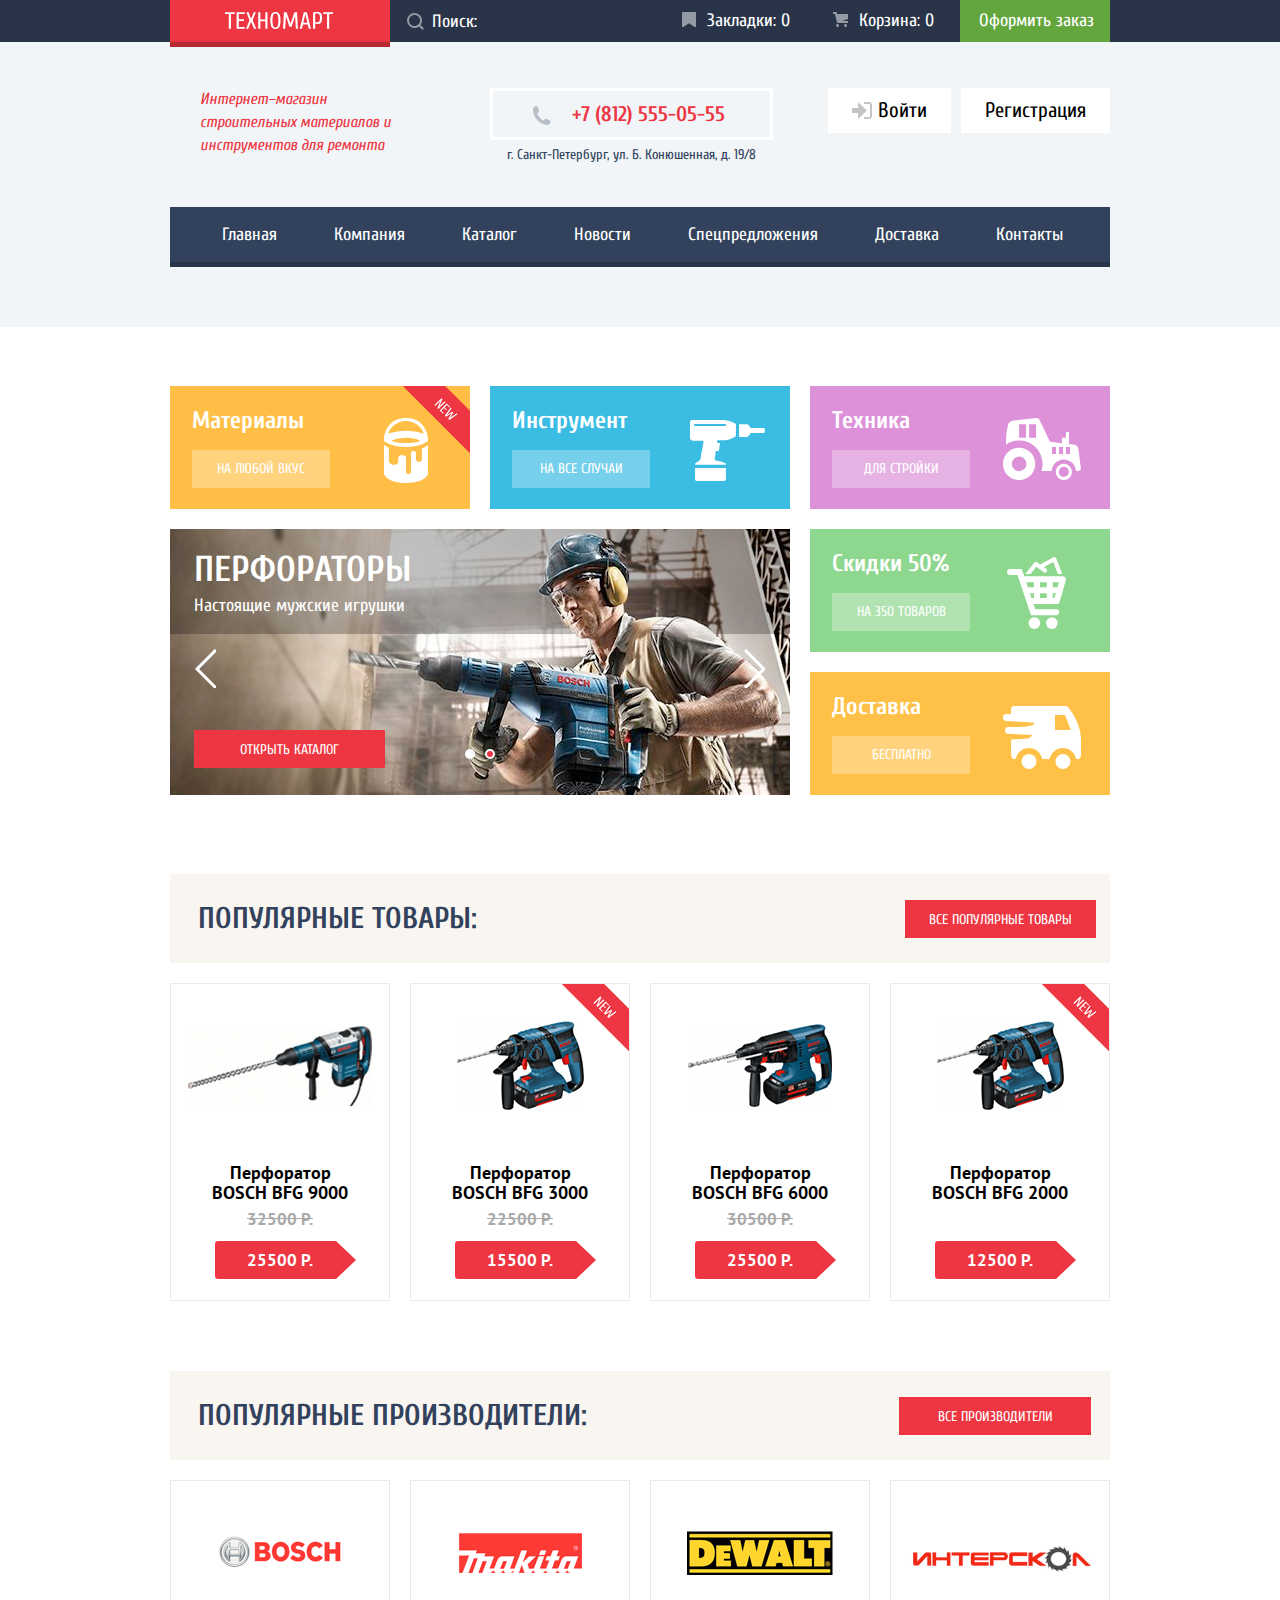
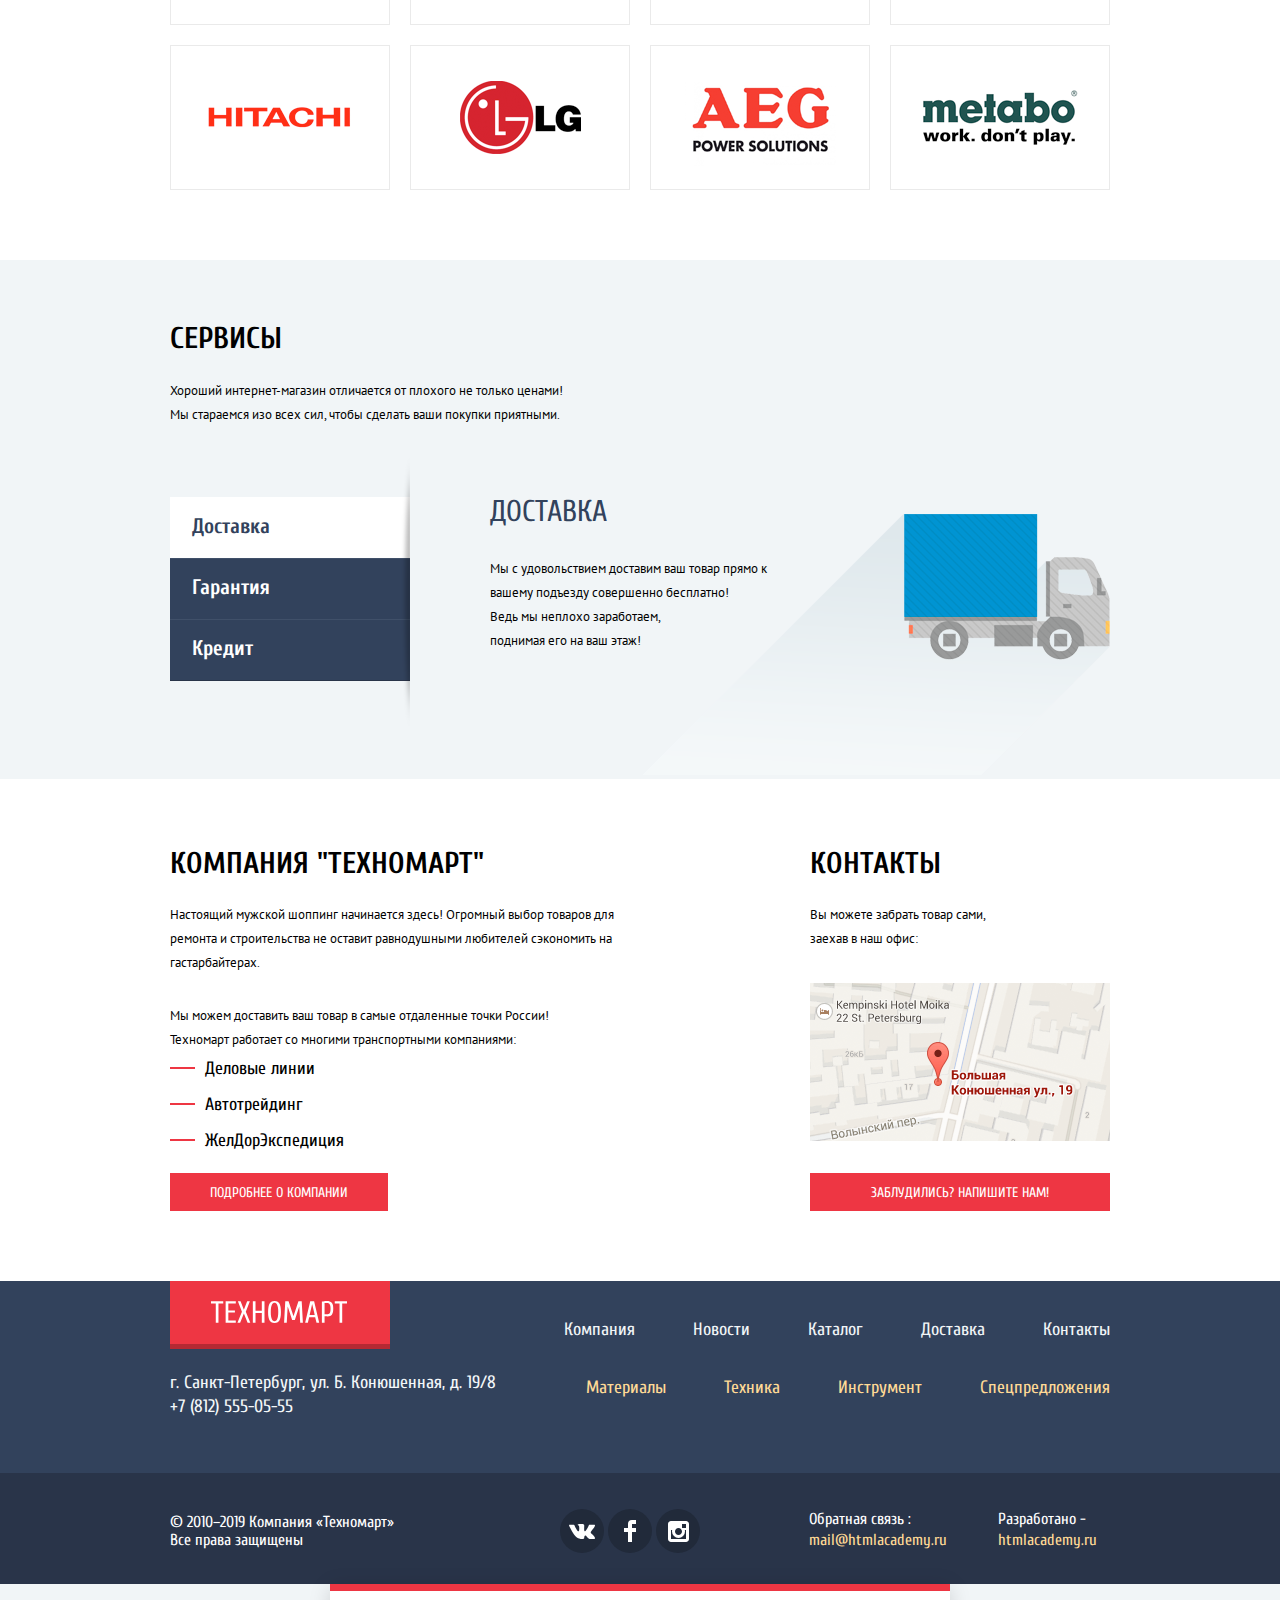
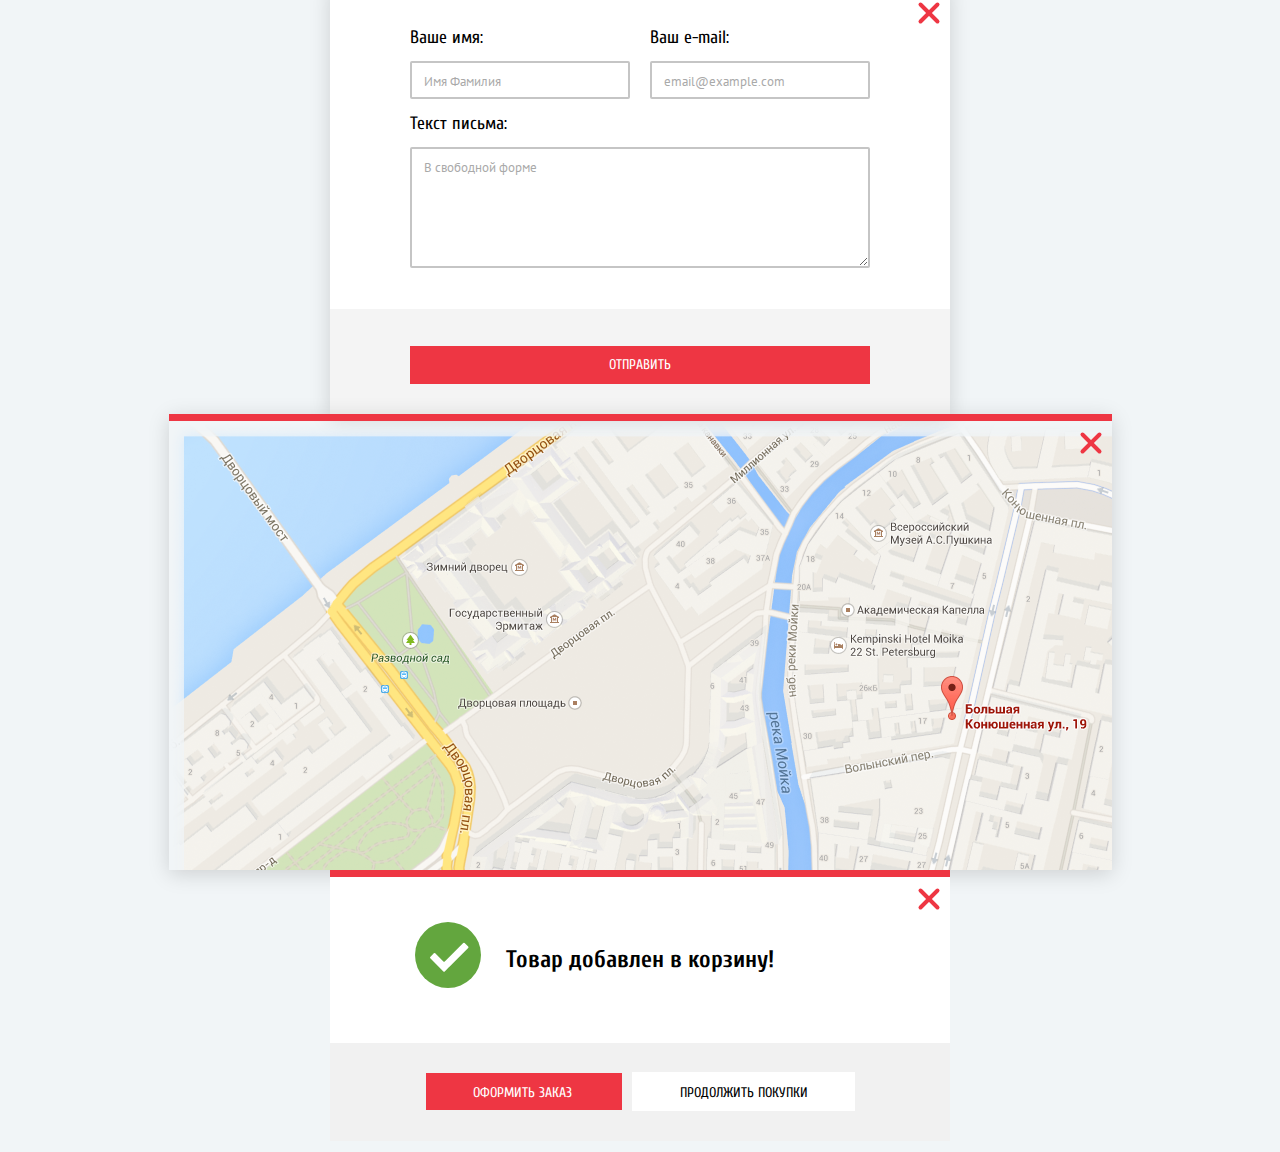
==== index.html @ 6c7c04c3 "Исправил ошибки после созвона" ====
<!DOCTYPE html>
<html class="page" lang="ru">
  <head>
    <meta charset="utf-8">
    <title>HTML Academy: Техномарт</title>
    <link href="https://fonts.googleapis.com/css2?family=Cuprum:ital,wght@0,400;0,700;1,400&family=PT+Sans&display=swap"
      rel="stylesheet">
    <link rel="stylesheet" href="css/normalize.css">
    <link rel="stylesheet" href="css/style.css">
  </head>
  <body class="page-body">

    <header class="page-header">
      <div class="page-header__wrap--background">
        <div class="page-header__wrap container">
          <a class="page-header__logo-link">
            <img class="page-header__logo-img" src="images/logo-technomart.svg" alt="Логотип Техномарт">
          </a>
          <form class="page-header__search-form" action="https://echo.htmlacademy.ru" method="post">
            <label class="visually-hidden" for="main-search">Поиск</label>
            <input class="page-header__search" type="search" name="text" id="main-search" placeholder="Поиск:">
            <svg class="page-header__search--svg" xmlns="http://www.w3.org/2000/svg" width="17" height="17" viewBox="0 0 17 17">
              <path d="M17 15.586l-3.542-3.542A7.465 7.465 0 0 0 15 7.5 7.5 7.5 0 1 0 7.5 15c1.71 0 3.282-.579
                 4.544-1.542L15.586 17 17 15.586zM2 7.5C2 4.467 4.467 2 7.5 2 10.532 2 13
                 4.467 13 7.5c0 3.032-2.468 5.5-5.5 5.5A5.506 5.506 0 0 1 2 7.5z"/>
            </svg>
          </form>
          <div class="page-header__wrap-carts">
            <a class="link page-header__bookmark-link" href="#">Закладки: 0</a>
            <a class="link page-header__cart-link" href="#">Корзина: 0</a>
            <a class="link page-header__order-link" href="#">Оформить заказ</a>
          </div>
        </div>
      </div>
      <div class="page-header__wrap-inner container">
        <h1 class="page-header__title">
          Интернет&ndash;магазин
          строительных материалов
          и инструментов для ремонта
        </h1>
        <div class="page-header__wrap-communication">
          <a class="page-header__tel-link" href="tel:+78125550555">
            <img class="page-header__tel-img" src="images/icon-phone.svg" alt="">
            +7 (812) 555-05-55
          </a>
          <p class="page-header__text">
            г. Санкт-Петербург, ул. Б. Конюшенная, д. 19/8
          </p>
        </div>
        <div class="page-header__wrap-login">
          <a class="page-header__login-link user-link" href="#">
            <svg class="page-header__login-picture" xmlns="http://www.w3.org/2000/svg" width="20" height="17" viewBox="0 0 20 17">
              <path d="M14.875 8.5L6 0v6H0v5h6v6z" />
              <path d="M16.986 15.01h-5.027V17h5.027c2.178 0 3.004-1.81 3.029-3.026V3.028C19.99 1.811 
                19.164 0 16.986 0h-5.027v1.99h5.027c.839 0 .992.681 1.01 1.057v10.904c-.017.376-.171 1.059-1.01 1.059z"/>
              </svg>
              Войти
          </a>
          <a class="page-header__registration-link user-link" href="#">Регистрация</a>
        </div>
      </div>
      <nav class="page-header__navigation container">
        <div class="page-header__wrap-navigation">
          <ul class="page-header__nav-list">
            <li class="page-header__nav-item">
              <a class="page-header__nav-link page-header__nav-link--left" href="#">Главная</a>
            </li>
            <li class="page-header__nav-item">
              <a class="page-header__nav-link" href="#">Компания</a>
            </li>
            <li class="page-header__nav-item">
              <a class="page-header__nav-link" href="catalog.html">Каталог</a>
            </li>
            <li class="page-header__nav-item">
              <a class="page-header__nav-link" href="#">Новости</a>
            </li>
            <li class="page-header__nav-item">
              <a class="page-header__nav-link" href="#">Спецпредложения</a>
            </li>
            <li class="page-header__nav-item">
              <a class="page-header__nav-link" href="#">Доставка</a>
            </li>
            <li class="page-header__nav-item">
              <a class="page-header__nav-link page-header__nav-link--right" href="#">Контакты</a>
            </li>
          </ul>
        </div>
      </nav>
    </header>

    <main class="page-main">
      <section class="intro container">
        <ul class="intro__list">
          <li class="intro__item intro__item--special-yellow">
            <h3 class="intro__item-title">Материалы</h3>
            <a class="intro__item-link" href="#">на любой вкус</a>
          </li>
          <li class="intro__item intro__item--special-blue">
            <h3 class="intro__item-title">Инструмент</h3>
            <a class="intro__item-link" href="#">на все случаи</a>
          </li>
          <li class="intro__item intro__item--special-lilac">
            <h3 class="intro__item-title">Техника</h3>
            <a class="intro__item-link" href="#">для стройки</a>
          </li>
        </ul>
        <div class="intro-slider__wrap">
          <div class="intro__slider">
            <ul class="intro-slider__list">
              <li class="intro-slider__item intro-slider__item--active">
                <h2 class="intro-slider__title">Перфораторы</h2>
                <p class="intro-slider__text">
                  Настоящие мужские игрушки
                </p>
                <img class="intro-slider__img" src="images/hummer-drill.jpg" width="620" height="266" alt="Перфоратор">
                <button class="intro-slider__button intro-slider__button--back" type="button" aria-label="Назад"></button>
                <button class="intro-slider__button intro-slider__button--forward" type="button" aria-label="Вперед"></button>
                <a class="button intro-slider__link" href="catalog.html">ОТКРЫТЬ КАТАЛОГ</a>
                <span class="intro-slider__button-point intro-slider__button-point--one"></span>
                <span class="intro-slider__button-point intro-slider__button-point--two intro-slider__button-point--active"></span>
              </li>
              <li class="intro-slider__item">
                <h2 class="intro-slider__title">Дрели</h2>
                <p class="intro-slider__text">
                  Соседям на радость!
                </p>
                <img class="intro-slider__img" src="images/drill.jpg" width="620" height="266" alt="Дрель">
                <button class="intro-slider__button intro-slider__button--back" type="button" aria-label="Назад"></button>
                <button class="intro-slider__button intro-slider__button--forward" type="button" aria-label="Вперед"></button>
                <a class="button intro-slider__link" href="catalog.html">ОТКРЫТЬ КАТАЛОГ</a>
                <span class="intro-slider__button-point intro-slider__button-point--one intro-slider__button-point--active"></span>
                <span class="intro-slider__button-point intro-slider__button-point--two"></span>
              </li>
            </ul>
          </div>
          <ul class="intro__list">
            <li class="intro__item intro__item--special-greenlight">
              <h3 class="intro__item-title">Скидки 50%</h3>
              <a class="intro__item-link" href="#">на 350 товаров</a>
            </li>
            <li class="intro__item intro__item--special-yellowblack">
              <h3 class="intro__item-title">Доставка</h3>
              <a class="intro__item-link" href="#">бесплатно</a>
            </li>
          </ul>
        </div>
      </section>

      <section class="product">
        <div class="product-title__wrap container">
          <h2 class="product__title">Популярные товары:</h2>
          <a class="button product-title__link" href="catalog.html">все популярные товары</a>
        </div>
        <div class="container">
          <ul class="product__list">
            <li class="product__item card__item">
              <div class="card-item__wrap-buy">
                <a class="product-link__buy link__active" href="#">Купить</a>
                <a class="product-link__bookmarks link__active" href="#">В закладки</a>
              </div>
              <div class="card-wrap__item-img">
                <img class="product__item-img" src="images/bosch-bfg-9000.png" alt="Перфоратор BOSCH BFG 9000">
              </div>
              <div class="card-item__wrap-info">
                <h3 class="card__item-title">
                  Перфоратор BOSCH BFG 9000
                </h3>
                <p class="card__item-subtitle price__subtitle">32500 Р.</p>
                <p class="card__item-text price__text">25500 Р.</p>
              </div>
            </li>
            <li class="product__item card__item card__item--new">
              <div class="card-item__wrap-buy">
                <a class="product-link__buy link__active" href="#">Купить</a>
                <a class="product-link__bookmarks link__active" href="#">В закладки</a>
              </div>
              <div class="card-wrap__item-img">
                <img class="product__item-img" src="images/bosch-bfg-3000.png" alt="Перфоратор BOSCH BFG 3000">
              </div>
              <div class="card-item__wrap-info">
                <h3 class="card__item-title">
                  Перфоратор BOSCH BFG 3000
                </h3>
                <p class="card__item-subtitle price__subtitle">22500 Р.</p>
                <p class="card__item-text price__text">15500 Р.</p>
              </div>
            </li>
            <li class="product__item card__item">
              <div class="card-item__wrap-buy">
                <a class="product-link__buy link__active" href="#">Купить</a>
                <a class="product-link__bookmarks link__active" href="#">В закладки</a>
              </div>
              <div class="card-wrap__item-img">
                <img class="product__item-img" src="images/bosch-bfg-6000.png" alt="Перфоратор BOSCH BFG 6000">
              </div>
              <div class="card-item__wrap-info">
                <h3 class="card__item-title">
                  Перфоратор BOSCH BFG 6000
                </h3>
                <p class="card__item-subtitle price__subtitle">30500 Р.</p>
                <p class="card__item-text price__text">25500 Р.</p>
              </div>
            </li>
            <li class="product__item card__item card__item--new">
              <div class="card-item__wrap-buy">
                <a class="product-link__buy link__active" href="#">Купить</a>
                <a class="product-link__bookmarks link__active" href="#">В закладки</a>
              </div>
              <div class="card-wrap__item-img">
                <img class="product__item-img" src="images/bosch-bfg-2000.png" alt="Перфоратор BOSCH BFG 2000">
              </div>
              <div class="card-item__wrap-info">
                <h3 class="card__item-title price__title--padding">
                  Перфоратор BOSCH BFG 2000
                </h3>
                <p class="card__item-text price__text">12500 Р.</p>
              </div>
            </li>
          </ul>
        </div>
      </section>

      <section class="manufacturer">
        <div class="manufacturer-title__wrap container">
          <h2 class="manufacturer__title">Популярные производители:</h2>
          <a class="button manufacturer-title__link" href="">все производители</a>
        </div>
        <ul class="manufacturer__list container">
          <li class="manufacturer__item">
            <a class="manufacturer__link" href="#">
              <img class="manufacturer__img" src="images/bosch.png" alt="Производитель Bosch">
            </a>
          </li>
          <li class="manufacturer__item">
            <a class="manufacturer__link" href="#">
              <img class="manufacturer__img" src="images/makita.png" alt="Производитель Makita">
            </a>
          </li>
          <li class="manufacturer__item">
            <a class="manufacturer__link" href="#">
              <img class="manufacturer__img" src="images/dewalt.png" alt="Производитель Dewalt">
            </a>
          </li>
          <li class="manufacturer__item">
            <a class="manufacturer__link" href="#">
              <img class="manufacturer__img" src="images/interscol.png" alt="Производитель Interscol">
            </a>
          </li>
          <li class="manufacturer__item">
            <a class="manufacturer__link" href="#">
              <img class="manufacturer__img" src="images/hitachi.png" alt="Производитель Hitachi">
            </a>
          </li>
          <li class="manufacturer__item">
            <a class="manufacturer__link" href="#">
              <img class="manufacturer__img" src="images/lg.png" alt="Производитель Lg">
            </a>
          </li>
          <li class="manufacturer__item">
            <a class="manufacturer__link" href="#">
              <img class="manufacturer__img" src="images/aeg.png" alt="Производитель Aeg">
            </a>
          </li>
          <li class="manufacturer__item">
            <a class="manufacturer__link" href="#">
              <img class="manufacturer__img" src="images/metabo.png" alt="Производитель Metabo">
            </a>
          </li>
        </ul>
      </section>

      <section class="service">
        <div class="service__container container">
          <div class="service__wrap-title">
            <h2 class="service__title">Сервисы</h2>
            <p class="service__subtitle">
              Хороший интернет-магазин отличается от плохого не только ценами!
              Мы стараемся изо всех сил, чтобы сделать ваши покупки приятными.
            </p>
          </div>
          <div class="service__wrap">
            <ul class="service__list">
              <li class="service__item">
                <h3 class="service__title-item">
                  <button class="service__title-button service__title-button--active" type="button">Доставка</button>
                </h3>
              </li>
              <li class="service__item">
                <h3 class="service__title-item">
                  <button class="service__title-button" type="button">Гарантия</button>
                </h3>
              </li>
              <li class="service__item">
                <h3 class="service__title-item">
                  <button class="service__title-button" type="button">Кредит</button>
                </h3>
              </li>
            </ul>
            <div class="service__wrap-description">
              <ul class="service-item__list">
                <li class="service-item__item service-item__item--delivery service-item__item--active">
                  <span class="service-item__title">Доставка</span>
                  <p class="service-item__text">
                    Мы с удовольствием доставим ваш товар прямо
                    к вашему подъезду совершенно бесплатно!
                  </p>
                  <p class=" service-item__text service-item__text-delivery">
                    Ведь мы неплохо заработаем,
                    поднимая его на ваш этаж!
                  </p>
                </li>
                <li class="service-item__item service-item__item--guarantee">
                  <span class="service-item__title">гарантия</span>
                  <p class="service-item__text">
                    Если купленный у нас товар поломается или заискрит,
                    а также в случае пожара, спровоцированного его
                    возгоранием, вы всегда можете быть уверены в нашей гарантии.
                    Мы обменяем сгоревший товар на новый. Дом уж
                    восстановите как-нибудь сами.
                  </p>
                </li>
                <li class="service-item__item service-item__item--credit">
                  <span class="service-item__title">Кредит</span>
                  <p class="service-item__text">
                    Залезть в долговую яму стало проще!
                  </p>
                  <p class=" service-item__text service-item__text-credit">
                    Кредитные консультанты придут вам на помощь.
                  </p>
                  <a class="service-item__button button" href="#">Отправить заявку</a>
                </li>
              </ul>
            </div>
          </div>
        </div>
      </section>

      <div class="feature__wrap container">
        <section class="feature">
          <h2 class="feature__title">КОМПАНИЯ "ТЕХНОМАРТ"</h2>
          <p class="feature__text">
            Настоящий мужской шоппинг начинается здесь! Огромный выбор товаров для<br>
            ремонта и строительства не оставит равнодушными любителей сэкономить на<br>
            гастарбайтерах.
          </p>
          <p class="feature__text">
            Мы можем доставить ваш товар в самые отдаленные точки России!<br>
            Техномарт работает со многими транспортными компаниями:
          </p>
          <ul class="feature__list">
            <li class="feature__item">Деловые линии</li>
            <li class="feature__item">Автотрейдинг</li>
            <li class="feature__item">ЖелДорЭкспедиция</li>
          </ul>
          <a class="feature__button button" href="#">ПОДРОБНЕЕ О КОМПАНИИ</a>
        </section>

        <section class="contact">
          <h2 class="contact__title">КОНТАКТЫ</h2>
          <p class="contact__text">
            Вы можете забрать товар сами,<br>
            заехав в наш офис:
          </p>
          <div class="contact__wrap">
            <a class="contact__link" href="https://yandex.ru/maps/2/saint-petersburg/house/bolshaya_konyushennaya_ulitsa_19_8
              /Z0kYdQVjSEQPQFtjfXVyeXpgYQ==/?ll=30.323117%2C59.938635&z=17.09">
              <img class="contact__img" src="images/map.png" alt="Карта Большая Конюшенная улица, дом 19">
            </a>  
            <a class="contact__button button" href="#">ЗАБЛУДИЛИСЬ? НАПИШИТЕ НАМ!</a>
          </div>
        </section>
      </div>
    </main>

    <footer class="page-footer">
      <div class="footer-nav">
        <div class="footer-nav__wrap container">
          <div class="footer-nav__wrap-logo">
            <a class="footer-nav__logo-link" href="index.html">
              <img class="footer-nav__logo-img" src="images/logo-technomart.svg" alt="Логотип Техномарт">
            </a>
            <p class="footer-nav__text">
              г. Санкт-Петербург, ул. Б. Конюшенная, д. 19/8
            </p>
            <a class="footer-nav__tel-link" href="tel:+78125550555">+7 (812) 555-05-55</a>
          </div>
          <div class="footer-nav__wrap-list">
            <ul class="footer-nav__list">
              <li class="footer-nav__item">
                <a class="footer-nav__link" href="#">Компания</a>
              </li>
              <li class="footer-nav__item">
                <a class="footer-nav__link" href="#">Новости</a>
              </li>
              <li class="footer-nav__item">
                <a class="footer-nav__link" href="catalog.html">Каталог</a>
              </li>
              <li class="footer-nav__item">
                <a class="footer-nav__link" href="#">Доставка</a>
              </li>
              <li class="footer-nav__item">
                <a class="footer-nav__link" href="#">Контакты</a>
              </li>
            </ul>
            <ul class="footer-nav__list--yellow">  
              <li class="footer-nav__item">
                <a class="footer-nav__link footer-nav__link--yellow" href="#">Материалы</a>
              </li>
              <li class="footer-nav__item">
                <a class="footer-nav__link footer-nav__link--yellow" href="#">Техника</a>
              </li>
              <li class="footer-nav__item">
                <a class="footer-nav__link footer-nav__link--yellow" href="#">Инструмент</a>
              </li>
              <li class="footer-nav__item">
                <a class="footer-nav__link footer-nav__link--yellow" href="#">Спецпредложения</a>
              </li>
            </ul>
          </div>
        </div>
      </div>
      <div class="footer-basement">
        <div class="footer-basement__wrap container">
          <div class="footer-info">
            <p class="footer-info__text">
              © 2010–2019 Компания «Техномарт»
              Все права защищены
            </p>
          </div>
          <div class="footer-social">
            <ul class="footer-social__list">
              <li class="footer-social__item">
                <a class="footer-social__button" href="#">
                  <span class="visually-hidden">Вконтакте</span>
                  <img class="footer-social__img" src="images/icon-vk.svg" alt="Вконтакте">
                </a>
              </li>
              <li class="footer-social__item">
                <a class="footer-social__button" href="#">
                  <span class="visually-hidden">Фейсбук</span>
                  <img class="footer-social__img" src="images/icon-fb.svg" alt="Фейсбук">
                </a>
              </li class="footer-social__item">
              <li>
                <a class="footer-social__button" href="#">
                  <span class="visually-hidden">Инстаграмм</span>
                  <img class="footer-social__img" src="images/icon-insta.svg" alt="Инстаграмм">
                </a>
              </li>
            </ul>
          </div>
          <div class="footer-copyright">
            <div class="footer-copyright__box">
              <p class="footer-copyright__text">
                Обратная связь :
              </p>
              <a class="footer-copyright__link" href="#">mail@htmlacademy.ru</a>
            </div>
            <div class="footer-copyright__box">
              <p class="footer-copyright__text">
                Разработано -
              </p>
              <a class="footer-copyright__link" href="#">htmlacademy.ru</a>
            </div>
          </div>
        </div>
      </div>
    </footer>
    <!-- popup-write -->
    <div class=" modal popup-write">
      <form class="popup-write__form" action="http://echo.htmlacademy.ru" method="post">
        <div class="popup-write__form-wrap">
          <div class="popup-write__wrap">
            <p class="popup-write__text">
              <label class="popup-write__label" for="popup-name">Ваше имя:</label>
              <input class="popup-write__input" type="text" name="name" id="popup-name" placeholder="Имя Фамилия">
            </p>
            <p class="popup-write__text">
              <label class="popup-write__label" for="popup-email">Ваш e-mail:</label>
              <input class="popup-write__input" type="email" name="email" id="popup-email" placeholder="email@example.com">
            </p>
          </div> 
          <p class="popup-write__text">
            <label class="popup-write__label popup-write__label--textarea" for="popup-text">Текст письма:</label>
            <textarea class="popup-write__textarea" name="text" id="popup-text" cols="40" rows="5"
              placeholder="В свободной форме"></textarea>
          </p>
        </div>
        <div class="popup-write__button-wrap">
          <button class="popup-write__button" type="submit">Отправить</button>
        </div>
      </form>
      <button class="popup-button__close write-close" type="button" aria-label="Закрыть"></button>
    </div>
    <!-- popup-map -->
    <div class="modal popup-map">
      <h2 class="visually-hidden">Как до нас добраться</h2>
      <div class="popup-map__wrap">
        <iframe
          src="https://yandex.ru/map-widget/v1/?um=constructor%3A8a6678a3ac5f0a675617ebabe67bace8827291a777e4215e1c46debcd963df5c&amp;source=constructor"
          width="943" height="449" frameborder="0">
        </iframe>
      </div>
      <button class="popup-button__close map-close" type="button" aria-label="Закрыть"></button>
    </div>
    <!-- popup-order -->
    <div class=" modal popup-order">
      <div class="popup-order__wrap-text">
        <p class="popup-order__text">
          Товар добавлен в корзину!
        </p>
      </div>
      <div class="popup-order__wrap-link">
        <div class="order-wrap__link">
          <a href="#" class="popup-order__link">
            ОФОРМИТЬ ЗАКАЗ
          </a>
          <a href="#" class="popup-order__link popup-order__link--wigth">
            ПРОДОЛЖИТЬ ПОКУПКИ
          </a>
        </div>
      </div>
      <button class="popup-button__close order-close" type="button" aria-label="Закрыть"></button>
    </div>
  </body>
</html>
---- css/style.css ----
/* Variables */

:root {
  --social-bg: #212A3A;
  --black-grey: #32425C;
  --dark-blue: #293449;
  --dark-blueblack: #1D2739;
  --basic-red: #EE3643;
  --basic-green: #63A63E;
  --basic-grey: #3D546F;
  --basic-greyborder: #E5E5E5;
  --basic-greylight: #C5C5C5;
  --basic-background: #F1F5F7;
  --wight: #ffffff;
  --special-yellow: #FFBF47;
  --special-yellowblack: #FFC047;
  --special-blue: #3BBCE3;
  --special-lilac: #DC91D8;
  --special-greenlight: #8ED78F;
  --special-yellowlight: #FFD180;
  --success: #5FBB2D;
  --error: #BA2732;
  --greylight: #EAEAEA;
  --black: #000000;
  --decor-grey: #A9A9A9;
  --title-grey: #F9F5F0;
  --grey: #F3F7F9;
  --yellow: #FFDA96;
  --background: #F2F6F8;
  --filter: #F7F3EC;
  --basic-green-black: #518534;
  --wight-5: rgba(255, 255, 255, 0.5);
  --wight-3: rgba(255, 255, 255, 0.3);
  --grey-popup: #F4F4F4;
  --popup-order-grey: #F1F1F1;
  --black-bg-link: #161D29;
  --black-3: rgba(0, 0, 0, 0.3);
}

    /* Global */

*, *::before, *::after {
  box-sizing: border-box;
}    

body {
  min-width: 940px;
  font-family: "Cuprum", Arial, sans-serif;
  padding: 0;
  font-size: 18px;
  line-height: 24px;
  font-weight: normal;
  color: var(--black);
  background-color: var(--basic-background);
  box-sizing: border-box;
}

a {
  text-decoration: none;
}

img {
  max-width: 100%;
  height: auto;
}

ul {
  padding: 0;
  margin: 0;
}

h1, h2, h3, h4, h5, h6 {
  margin: 0;
  padding: 0;
}

p {
  margin: 0;
}

.container {
  width: 940px;
  margin: 0 auto;
  padding: 0;
}

.visually-hidden {
  position: absolute;
  width: 1px;
  height: 1px;
  margin: -1px;
  border: 0;
  padding: 0;
  white-space: nowrap;
  -webkit-clip-path: inset(100%);
  clip-path: inset(100%);
  clip: rect(0 0 0 0);
  overflow: hidden;
}

.button {
  color: var(--wight);
  background-color: var(--basic-red);
}

.button:active {
  background-color: var(--error);
}

.page-main {
  background-color: var(--wight);
}

.page {
  height: 100%;
}

.page-body {
  min-height: 100%;
  display: grid;
  grid-template-rows: min-content 1fr min-content;
  align-content: start;
}

  /* header */

.page-header__wrap--background {
  background-color: var(--dark-blue);
}

.page-header__wrap {
  height: 42px;
  font-size: 18px;
  line-height: 24px;
  color: var(--wight);
  background-color: var(--dark-blue);
  display: flex;
  align-items: center;
}

.page-header__logo-link {
  width: 220px;
  height: 51px;
  background-color: var(--basic-red);
  
  box-shadow: inset 0px -5px 0px rgba(0, 0, 0, 0.24);
}

.page-header__logo-img {
  padding: 16px 57px 17px 55px;
}

.page-header__logo-img:active {
  background-color: var(--error);
}

.page-header__search-form {
  position: relative;
}

.page-header__search {
  outline: none;
  width: 271px;
  height: 42px;
  border: none;
  background-color: var(--dark-blue);
  padding-left: 42px;
}

.page-header__search::placeholder {
  color: var(--wight);
  font-size: 18px;
  line-height: 24px;
}

.page-header__search:focus {
  background-color: var(--wight);
  color: var(--black);
  border: none;
}

.page-header__search--svg {
  position: absolute;
  fill: var(--wight);
  opacity: 0.5;
  background-color: transparent;
  left: 17px;
  top: 13px;
}

.page-header__search:focus + .page-header__search--svg {
  fill: var(--basic-red);
  opacity: 1;
}

.page-header__wrap-carts {
  display: flex;
  margin-left: auto;
}

.link {
  list-style: none;
  color: var(--wight);
}

.page-header__bookmark-link {
  position: relative;
  padding: 9px 26px 9px 43px;
}

.page-header__bookmark-link:active {
  color: var(--wight-5);
  background-color: var(--black-bg-link);
}

.page-header__bookmark-link::before {
  content: " ";
  position: absolute;
  left: 18px;
  top: 12px;
  width: 15px;
  height: 15px;
  background-image: url(../images/icon-bookmark.svg);
  background-repeat: no-repeat;
  background-position: 0 0;
  opacity: 0.5;
}

.page-header__bookmark-link:hover::before {
  opacity: 1;
}

.page-header__bookmark-link:active::before {
  opacity: 0.5;
}

.page-header__cart-link {
  position: relative;
  padding: 9px 26px 9px 43px;
}

.page-header__cart-link:active {
  color: var(--wight-5);
  background-color: var(--black-bg-link);
}

.page-header__cart-link::before {
  content: " ";
  position: absolute;
  left: 17px;
  top: 12px;
  width: 15px;
  height: 15px;
  background-image: url(../images/icon-cart.svg);
  background-repeat: no-repeat;
  background-position: 0 0;
  opacity: 0.5;
}

.page-header__cart-link:hover::before {
  opacity: 1;
}

.page-header__cart-link:active::before {
  opacity: 0.5;
}

.page-header__cart-link--red {
  background-color: var(--basic-red);
  padding: 9px 21px 9px 43px;
}

.page-header__order-link {
  background-color: var(--basic-green);
  padding: 9px 16px 9px 19px;
}

.page-header__order-link:hover {
  background-color: var(--success);
}

.page-header__order-link:active {
  color: var(--wight-5);
}

.page-header__wrap-inner {
  display: flex;
  padding-top: 46px;
  padding-bottom: 40px;
}

.page-header__title {
  font-size: 16px;
  line-height: 23px;
  font-style: italic;
  font-weight: normal;
  color: var(--basic-red);
  flex-basis: 197px;
  padding-left: 30px;
  padding-right: 93px;
  box-sizing: content-box; 
}

.page-header__wrap-communication {
  text-align: center;
}

.page-header__tel-link {
  display: block;
  font-size: 21px;
  line-height: 30px;
  font-weight: bold;
  color: var(--basic-red);
  border: 3px solid var(--wight);
  box-sizing: border-box;
  padding: 8px 45px 8px 39px;
}

.page-header__tel-img {
  vertical-align: middle;
  margin-right: 16px;
}

.page-header__text {
  font-size: 14px;
  line-height: 24px;
  color: var(--black-grey);
  padding-top: 3px;
}

.page-header__wrap-login {
  display: flex;
  flex-wrap: wrap;
  align-items: flex-start;
  margin-left: auto;
}

.page-header__user-box {
  display: flex;
  align-items: center;
  background-color: var(--wight);
}

.page-header__user {
  position: relative;
  font-size: 21px;
  line-height: 21px;
  color: var(--black);
  padding-top: 12px;
  padding-bottom: 12px;
  padding-left: 56px;
}

.page-header__user:active {
  color: var(--basic-greylight);
}

.page-header__user-picture--catalog {
  position: absolute;
  top: 13px;
  left: 16px;
}

.page-header__user:hover .page-header__user-picture--catalog {
  fill: var(--black-grey);
}

.page-header__user:active .page-header__user-picture--catalog {
  fill: var(--basic-greylight);
}

.page-header__logout-link {
  display: flex;
  padding: 14px 14px 14px 20px;
}

.page-header__logout-picture--catalog {
  fill: var(--basic-greylight);
}

.page-header__logout-link:hover .page-header__logout-picture--catalog {
  fill: var(--basic-grey);
}

.page-header__logout-link:active .page-header__logout-picture--catalog {
  fill: var(--basic-greylight);
}

.user-link {
  display: block;
  font-size: 21px;
  line-height: 21px;
  color: var(--black);
  background-color: var(--wight);
  padding: 12px 24px;
}

.page-header__login-link {
  display: flex;
  align-items: center;
  padding: 12px 24px;
  margin-right: 10px;
}

.page-header__login-link:hover {
  color: var(--basic-red);
}

.page-header__login-link:hover .page-header__login-picture {
  fill: var(--basic-grey);
}

.page-header__login-picture {
  fill: var(--basic-greylight);
  margin-right: 6px;
}

.page-header__login-link:active .page-header__login-picture {
  fill: var(--basic-greylight);
}

.page-header__registration-link:hover {
  color: var(--basic-red);
}

.user-link:active {
  color: var(--basic-greylight);
}

.page-header__user-link {
  margin-left: auto;
  font-size: 16px;
  line-height: 18px;
  color: var(--black-grey);
}

.page-header__navigation {
  padding-bottom: 60px;
}

.page-header__wrap-navigation {
  background-color: var(--black-grey);
  box-shadow: inset 0px -5px 0px var(--dark-blue);
}

.page-header__nav-list {
  display: flex;
  flex-wrap: wrap;
  justify-content: space-between;
  list-style: none;
}

.page-header__nav-item {
 padding-top: 16px;
 padding-bottom: 20px;
}

.page-header__nav-link {
  font-size: 18px;
  line-height: 24px;
  color: var(--wight);
  padding: 16px 24px 20px 27px;
}

.page-header__nav-link--left {
  padding-left: 52px;
}

.page-header__nav-link--right {
  padding-right: 47px;
}

.page-header__nav-link:hover {
  background-color: var(--dark-blue);
}

.page-header__nav-link:active {
  background-color: var(--dark-blueblack);
  color: var(--wight-5);
}

.page-header__wrap-user {
 display: block;
 margin-left: auto;
}

.page-header__user-list {
  list-style: none;
  display: flex;
  justify-content: center;
}

.page-header__user-item {
  position: relative;
  padding-right: 30px;
  padding-top: 7px;
}

.page-header__user-item:last-child {
  padding-right: 0;
}

.page-header__user-item:first-child::after {
  content: "";
  position: absolute;
  width: 4px;
  height: 4px;
  top: 18px;
  right: 12px;
  background-color: var(--black-grey);
  border-radius: 50%;
}

.page-header__user-link:hover {
  color: var(--basic-red);
}

.page-header__user-link:active {
  color: var(--basic-greylight);
}

.page-header__user-text {
  font-size: 21px;
  line-height: 21px;
  color: var(--black);
  padding: 12px 57px 12px 56px;
}

.page-header__user-text:active {
  color: var(--basic-greylight);
}

    /* Intro */

.intro {
  background-color: var(--wight);
  padding-top: 59px;
  padding-bottom: 59px;
}    

.intro__list {
  list-style: none;
  display: flex;
  flex-wrap: wrap;
  padding-bottom: 20px;
}

.intro__item {
  width: 300px;
  height: 123px;
  padding: 20px 22px 22px 22px;
  margin-right: 20px;
}

.intro__item:last-child {
  margin-right: 0;
}

.intro__item--special-yellow {
  position: relative;
  background-color: var(--special-yellow);
  background-image: url(../images/icon-1.svg);
  background-repeat: no-repeat;
  background-position: 214px 32px;
}

.intro__item--special-yellow::after {
  content: "";
  position: absolute;
  background-image: url(../images/catalog-new.svg);
  background-repeat: no-repeat;
  width: 100px;
  height: 70px;
  top: 0;
  right:-30px;
}

.intro__item--special-blue {
  background-color: var(--special-blue);
  background-image: url(../images/icon-2.svg);
  background-repeat: no-repeat;
  background-position: 200px 34px;
}

.intro__item--special-lilac {
  background-color: var(--special-lilac);
  background-image: url(../images/icon-3.svg);
  background-repeat: no-repeat;
  background-position: 193px 32px;
}

.intro__item--special-greenlight {
  background-color: var(--special-greenlight);
  background-image: url(../images/icon-4.svg);
  background-repeat: no-repeat;
  background-position: 197px 28px;
  margin-left: 20px;
  margin-bottom: 20px;
}

.intro__item--special-yellowblack {
  background-color: var(--special-yellowblack);
  background-image: url(../images/icon-5.svg);
  background-repeat: no-repeat;
  background-position: 193px 34px;
  margin-left: 20px;
}

.intro__item-title {
  font-size: 24px;
  line-height: 30px;
  font-weight: bold;
  color: var(--wight);
  padding-bottom: 14px;
}

.intro__item-link {
  display: flex;
  align-items: center;
  justify-content: center;
  font-size: 14px;
  line-height: 18px;
  text-transform: uppercase;
  color: var(--wight);
  background-color: var(--wight-3);
  width: 138px;
  height: 38px;
}

.intro__item-link:hover {
  background-color: rgba(197, 197, 197, 0.3);
}

.intro__item-link:active {
  background-color: rgba(169, 169, 169, 0.3);
}

.intro-slider__wrap {
  display: flex;
}

.intro-slider__list {
  list-style: none;
}

.intro-slider__item {
  display: none;
  position: relative;
  width: 620px;
  height: 266px;
}

.intro-slider__item--active {
  display: block;
}

.intro-slider__title {
  position: absolute;
  left: 24px;
  top: 23px;
  font-size: 36px;
  line-height: 36px;
  font-weight: bold;
  text-transform: uppercase;
  color: var(--wight);
}

.intro-slider__text {
  position: absolute;
  left: 24px;
  top: 65px;
  font-size: 18px;
  line-height: 24px;
  color: var(--wight);
}

.intro-slider__button {
  position: absolute;
  padding: 0;
  border: none;
  width: 21px;
  height: 39px;
}

.intro-slider__button--back {
  left: 25px;
  top: 120px;
  background-image: url(../images/icon-left.svg);
  background-color: transparent;
  background-repeat: no-repeat;
  background-position: 0 0;
}

.intro-slider__button--forward {
  right: 25px;
  top: 120px;
  background-image: url(../images/icon-right.svg);
  background-color: transparent;
  background-repeat: no-repeat;
  background-position: 0 0;
}

.intro-slider__link {
  position: absolute;
  left: 24px;
  bottom: 27px;
  font-size: 14px;
  line-height: 18px;
  text-transform: uppercase;
  padding: 11px 46px 9px;
}

.intro-slider__button-point {
  position: absolute;
  background-color: var(--wight);
  width: 10px;
  height: 10px;
  border-radius: 50%;
  cursor: pointer;
}

.intro-slider__button-point--one {
  bottom: 36px;
  left: 295px;
}

.intro-slider__button-point--two {
  bottom: 36px;
  left: 315px;
}

.intro-slider__button-point--active {
  background-color: var(--basic-red);
  border: 2px solid var(--wight);
}

    /* product */

.product-title__wrap {
  background-color: var(--title-grey);
  display: flex;
  justify-content: space-between;
  align-items: center;
  min-height: 89px;
}

.product-link__buy {
  font-family: "Cuprum", Arial, sans-serif;
  font-size: 14px;
  line-height: 18px;
  text-transform: uppercase;
  color: var(--wight);
  background-color: var(--basic-green);
  box-shadow: inset 0px -3px 0px #367315;
  border-radius: 2px;
  padding: 10px 40px 10px 53px;
  position: relative;
  margin-bottom: 10px;
}

.product-link__buy::before {
  content: " ";
  background-image: url("../images/icon-cart.svg");
  background-repeat: no-repeat;
  background-position: 0 0;
  width: 20px;
  height: 20px;
  left: 30px;
  top: 10px;
  position: absolute;
  opacity: 0.4;
}

.product-link__buy:hover {
  background-color: var(--success);
}

.product-link__buy:active {
  background-color: var(--basic-green-black);
}

.product-link__bookmarks {
  font-family: "Cuprum", Arial, sans-serif;
  font-size: 14px;
  line-height: 18px;
  text-transform: uppercase;
  color: var(--black-grey);
  padding: 8px 0;
  width: 100%;
  text-align: center;
  border: 3px solid var(--basic-green);
  border-radius: 2px;
  box-sizing: border-box;
}

.product-link__bookmarks:hover {
  border: 3px solid var(--black-grey);
}

.product-link__bookmarks:active {
  opacity: 0.5;
}

.product__list {
  list-style: none;
  display: flex;
  flex-wrap: wrap;
  padding-top: 20px;
  padding-bottom: 70px;
}

.product__title {
  font-size: 30px;
  line-height: 30px;
  text-transform: uppercase;
  color: var(--black-grey);
  padding-left: 28px;
}

.product__item {
  font-family: "PT Sans", Arial, sans-serif;
  margin-left: 20px;
}

.product__item:first-child {
  margin-left: 0;
}

.product-title__link {
  font-size: 14px;
  line-height: 18px;
  text-transform: uppercase;
  padding: 11px 24px 9px;
  margin-right: 14px;
}

.card__item-title {
  font-weight: bold;
  font-size: 18px;
  line-height: 20px;
  color: var(--black);
  padding-top: 20px;
  padding-bottom: 7px;
  padding-right: 30px;
  padding-left: 30px;
}

.card__item-subtitle {
  font-weight: bold;
  font-size: 17px;
  line-height: 18px;
  color: var(--decor-grey);
  text-transform: uppercase;
  text-decoration-line: line-through;
  padding-bottom: 13px;
}

.card__item-text {
  display: block;
  font-size: 17px;
  line-height: 18px;
  font-weight: bold;
  text-transform: uppercase;
  color: var(--wight);
  background-color: var(--basic-red);
}

.card-item__wrap-info {
  display: flex;
  flex-direction: column;
  align-items: center;
  flex-wrap: wrap;
  align-content: flex-end;
  padding-bottom: 21px;
  text-align: center;
}

.card-wrap__item-img {
  display: flex;
  align-items: center;
  justify-content: center;
  height: 155px;
}

.price__text {
  position: relative;
  text-align: center;
  padding: 10px 23px 10px 32px;
  border-top-left-radius: 3px;
  border-bottom-left-radius: 3px;
  margin-right: 9px;
}

.price__text::after {
  content: "";
  position: absolute;
  border: 19px solid transparent;
  border-left: 20px solid var(--basic-red);
  top: 0;
  right: -39px;
}

.price__title--padding {
  padding-bottom: 38px;
}

.card__item {
  display: flex;
  flex-direction: column;
  justify-content: flex-end;
  background-color: var(--wight);
  border: 1px solid var(--greylight);
  box-sizing: border-box;
  width: 220px;
  min-height: 318px;
}

.card__item:hover {
  box-shadow: 0px 4px 20px rgba(0, 0, 0, 0.15);
}

.card-item__wrap-buy {
  display: none;
}

.card__item:hover .card-wrap__item-img {
  display: none;
}

.card__item:hover .card-item__wrap-buy {
  height: 155px;
  display: flex;
  flex-wrap: wrap;
  padding: 38px 44px 27px 41px;
}

.card__item--new {
  position: relative;
}

.card__item--new::after {
  content: "";
  position: absolute;
  background-image: url(../images/catalog-new.svg);
  background-repeat: no-repeat;
  width: 100px;
  height: 70px;
  top: 0;
  right: -30px;
}

.manufacturer-title__wrap {
  background-color: var(--title-grey);
  display: flex;
  justify-content: space-between;
  align-items: center;
  min-height: 89px;
}

.manufacturer__list {
  list-style: none;
  padding-top: 20px;
  padding-bottom: 70px;
  display: grid;
  grid-template-columns: 220px 220px 220px 220px;
  grid-template-rows: 145px 145px;
  gap: 20px;
}

.manufacturer__item:hover {
  box-shadow: 0px 4px 20px rgba(0, 0, 0, 0.15);
}

.manufacturer__item:active {
  opacity: 0.5;
}

.manufacturer__title {
  font-size: 30px;
  line-height: 30px;
  text-transform: uppercase;
  color: var(--black-grey);
  padding-left: 28px;
}

.manufacturer-title__link {
  font-size: 14px;
  line-height: 18px;
  text-transform: uppercase;
  padding: 11px 38px 9px 39px;
  margin-right: 19px;
}

.manufacturer__link {
  display: flex;
  background-color: var(--wight);
  border: 1px solid var(--greylight);
  box-sizing: border-box;
  width: 220px;
  height: 145px;
}

.manufacturer__img {
  margin: auto;
}

    /* service */

.service {
  background-color: var(--basic-background);
}

.service__title {
  font-size: 30px;
  line-height: 30px;
  text-transform: uppercase;
  color: var(--black);
  padding-top: 64px;
  padding-bottom: 25px;
}

.service__subtitle {
  font-family: "PT Sans", Arial, sans-serif;
  font-size: 13px;
  line-height: 24px;
  color: var(--black);
  padding-bottom: 70px;
  width: 396px;
}

.service__container {
  display: block;
  padding-bottom: 99px;
}

.service__wrap {
  display: flex;
}

.service__list {
  position: relative;
  list-style: none;
}

.service__list::after {
  content: "";
  position: absolute;
  background-image: url(../images/shadow-wall.svg);
  background-repeat: no-repeat;
  width: 10px;
  height: 279px;
  top: -45px;
  right: 0px;
}

.service__title-button {
  display: flex;
  padding-top: 14px;
  padding-bottom: 17px;
  padding-left: 22px;
  font-size: 21px;
  line-height: 30px;
  font-weight: bold;
  color: var(--wight);
  background-color: var(--black-grey);
  border: none;
  width: 240px;
  height: 61px;
  box-shadow: 0px 1px 0px #293449,
  inset 0px 1px 0px #405069;
}

.service__title-button:hover {
  background-color: var(--dark-blue);
  color: var(--wight);
}

.service__title-button:active {
  color: var(--black-grey);
  background-color: var(--wight);
}

.service__title-button--active {
  color: var(--black-grey);
  background-color: var(--wight);
  box-shadow: 0px 1px 0px var(--wight);
}

.service-item__list {
  position: relative;
  list-style: none;
  padding-left: 80px;
}

.service-item__item {
  display: none;
}

.service-item__item--active {
  display: block;
}

.service-item__item--delivery::after {
  content: "";
  position: absolute;
  background-image: url(../images/delivery.png);
  background-repeat: no-repeat;
  width: 468px;
  height: 261px;
  right: -307px;
  bottom: -122px;
}

.service-item__item--guarantee::after {
  content: "";
  position: absolute;
  background-image: url(../images/guarantee.png);
  background-repeat: no-repeat;
  width: 389px;
  height: 283px;
  right: -307px;
  bottom: -103px;
}

.service-item__item--credit::after {
  content: "";
  position: absolute;
  background-image: url(../images/credit.png);
  background-repeat: no-repeat;
  width: 465px;
  height: 285px;
  right: -307px;
  bottom: -119px;
}

.service-item__title {
  display: block;
  padding-bottom: 30px;
  font-size: 30px;
  line-height: 30px;
  text-transform: uppercase;
  color: var(--black-grey);
}

.service-item__text {
  font-family: "PT Sans", Arial, sans-serif;
  font-size: 13px;
  line-height: 24px;
  color: var(--black);
  width: 313px;
}

.service-item__text-delivery {
  width: 220px;
  padding: 0;
}

.service-item__text-credit {
  width: 309px;
  padding: 0;
  padding-bottom: 20px;
}

.service-item__button {
  display: inline-block;
  font-size: 14px;
  line-height: 18px;
  text-transform: uppercase;
  padding: 9px 40px;
  border-radius: 3px;
}

    /* feature */
.feature__wrap {
  display: flex;
  justify-content: space-between;
  flex-wrap: wrap;
  padding: 70px 0;
}

.feature {
  background-color: var(--wight);
}

.feature__title {
  font-size: 30px;
  line-height: 30px;
  text-transform: uppercase;
  color: var(--black);
}

.feature__text {
  font-family: "PT Sans", Arial, sans-serif;
  font-size: 13px;
  line-height: 24px;
  color: var(--black);
  padding-top: 24px;
  padding-bottom: 5px;
}

.feature__list {
  list-style: none;
  margin: 0;
  padding: 0;
  padding-left: 35px;
}

.feature__item {
  position: relative;
  font-size: 18px;
  line-height: 24px;
  color: var(--black);
  padding-bottom: 12px;
}

.feature__item::before {
  content: "";
  position: absolute;
  width: 25px;
  height: 2px;
  background-color: var(--basic-red);
  left: -35px;
  top: 10px;
}

.feature__item:last-child {
  padding-bottom: 20px;
}

.feature__button {
  display: inline-block;
  font-size: 14px;
  line-height: 18px;
  text-transform: uppercase;
  padding: 11px 40px 9px 40px;
}

.contact__title {
  font-size: 30px;
  line-height: 30px;
  text-transform: uppercase;
  color: var(--black);
  padding-bottom: 24px;
}

.contact__text {
  font-family: "PT Sans", Arial, sans-serif;
  font-size: 13px;
  line-height: 24px;
  color: var(--black);
  padding-bottom: 32px;
}

.contact__button {
  font-size: 14px;
  line-height: 18px;
  text-transform: uppercase;
  padding-top: 11px;
  padding-bottom: 9px;
  text-align: center;
}

.contact__wrap {
  display: flex;
  flex-direction: column;
}

.contact__img {
  padding-bottom: 25px;
}

    /* footer */

.footer-nav__logo-link {
  background-color: var(--basic-red);
  box-shadow: inset 0px -5px 0px rgba(0, 0, 0, 0.24);
  padding: 20px 41px 25px;
  margin-bottom: 22px;
  width: 220px;
  height: 68px;
}

.footer-nav__logo-link:active {
  background-color: var(--error);
}

.footer-nav {
  background-color: var(--black-grey);
}

.footer-nav__wrap {
  display: flex;
  justify-content: space-between;
  padding-bottom: 54px;
}

.footer-nav__wrap-logo {
  display: flex;
  flex-direction: column;
}

.footer-nav__text {
  font-size: 18px;
  line-height: 24px;
  color: var(--grey);
}

.footer-nav__tel-link {
  font-size: 18px;
  line-height: 24px;
  color: var(--grey);
}

.footer-nav__list {
  list-style: none;
  display: flex;
  flex-wrap: wrap;
  padding-top: 37px;
  padding-bottom: 34px;
}

.footer-nav__item {
  padding-left: 58px;
}

.footer-nav__item:hover {
  text-decoration: underline;
}
.footer-nav__item:active {
  opacity: 0.5;
  text-decoration: none;
}

.footer-nav__link {
  font-size: 18px;
  line-height: 24px;
  color: var(--basic-background);
}

.footer-nav__wrap-list {
  display: flex;
  flex-direction: column;
}

.footer-nav__list--yellow {
  list-style: none;
  display: flex;
  margin-left: auto;
}

.footer-nav__link--yellow {
  color: var(--yellow);
}

.footer-basement {
  background-color: var(--dark-blue);
}

.footer-basement__wrap {
  display: flex;
  align-items: center;
  padding-top: 34px;
  padding-bottom: 29px;
}

.footer-info {
  width: 227px;
}

.footer-info__text {
  font-size: 16px;
  line-height: 18px;
  color: var(--wight);
}

.footer-social {
  padding-left: 161px;
}

.footer-social__list {
  list-style: none;
  display: flex;
  flex-wrap: wrap;
}

.footer-social__button {
  display: flex;
  align-items: center;
  justify-content: center;
  width: 44px;
  height: 44px;
  background-color: var(--social-bg);
  border-radius: 50%;
  margin: 2px; 
}

.footer-social__button:hover,
.footer-social__button:active {
  background-color: var(--basic-red);
}

.footer-copyright {
  display: flex;
  margin-left: auto;
}

.footer-copyright__box {
  padding-left: 51px;
}

.footer-copyright__box:first-child {
  padding-left: 0;
}

.footer-copyright__box:last-child {
  padding-right: 13px;
}

.footer-copyright__text {
  font-size: 16px;
  line-height: 18px;
  color: var(--wight);
}

.footer-copyright__link {
  font-size: 16px;
  line-height: 18px;
  color: var(--yellow);
}

.footer-copyright__link:hover {
  text-decoration: underline;
}

.footer-copyright__link:active {
  color: var(--basic-red);
  text-decoration: none;
}

    /* page-catalog */

.page-catalog {
  background-color: var(--wight);
}

.page-catalog__list {
  list-style: none;
  display: flex;
  flex-wrap: wrap;
  padding-top: 21px;
  padding-bottom: 20px;
}

.page-catalog__item {
  position: relative;
  font-family: "PT Sans", Arial, sans-serif;
  font-size: 13px;
  line-height: 18px;
  text-transform: uppercase;
  margin-right: 40px;
}

.page-catalog__item::after {
  content: "";
  position: absolute;
  width: 8px;
  height: 12px;
  top: 3px;
  right: -23px;
  background-image: url(../images/icon-right-small.svg);
  background-repeat: no-repeat;
  background-position: 0 0;
}

.page-catalog__item:last-child::after {
  display: none;
}

.page-catalog__link {
  color: var(--black);
}

.page-catalog__link--img {
  display: block;
  width: 14px;
  height: 12px;
}

.page-catalog__item--img {
  background-image: url(../images/icon-home.svg);
  background-repeat: no-repeat;
  background-position: 0 3px;
  width: 14px;
  height: 15px;
  margin-right: 40px;
  padding-right: 0;
}

.page-catalog__title {
  font-size: 30px;
  line-height: 30px;
  text-transform: uppercase;
  color: var(--black-grey);
  background-color: var(--background);
  padding-top: 30px;
  padding-left: 30px;
  padding-bottom: 30px;
  margin-bottom: 20px;
}

    /* filters */

.main-catalog__wrap {
  display: flex;
}

.filters {
  font-family: "PT Sans", Arial, sans-serif;
  width: 220px;
  margin-right: 20px;
}

.filters__wrap {
  display: flex;
}

.filters__title {
  padding: 10px 151px 10px 18px;
  border-radius: 2px;
  font-size:13px;
  line-height: 18px;
  color: var(--black);
  text-transform: uppercase;
  background-color: var(--filter);
}

.filter-slider {
  margin: 0;
  padding: 0;
  border: none;
}

.filter-slider__range {
  width: 220px;
  margin-top: 15px;
  border-bottom: 1px solid var(--greylight);
  width: 220px;
  padding-bottom: 25px;
}

.filter-slider__range-controls {
  position: relative;
  height: 80px;
  margin-bottom: 9px;
  padding-top: 39px;
  padding-right: 20px;
  padding-left: 20px;
  background-color: var(--filter);
  border-radius: 2px;
}

.filter-slider__scale {
  height: 2px;
  background: #D7DCDE;
}

.filter-slider__bar {
  width: 80%;
  height: 2px;
  background: var(--special-greenlight)
}

.filter-slider__toggle {
  position: absolute;
  top: 31px;
  left: 0;
  width: 4px;
  height: 4px;
  padding: 0;
  border: 8px solid var(--wight);
  background-color: #ababab;
  border-radius: 50%;
  box-shadow: 0 2px 1px 0 #cfcfcf;
  cursor: pointer;
}

.toggle-min {
  left: 18px;
}

.toggle-max {
  left: 160px;
}

.filter-slider__price-controls {
  display: flex;
  justify-content: space-between;
}

.filter-slider__price-controls input {
  width: 95px;
  padding: 10px;
  text-align: center;
  color: var(--black);
  border: none;
  border-radius: 2px;
  background-color: var(--filter); 
}

.min-price {
  position: relative;
}

.min-price::after {
  content: "";
  position: absolute;
  width: 10px;
  height: 1px;
  background-color: var(--black);
  right: -20px;
  top: 20px;
}

.filte-slider__title {
  font-size: 17px;
  line-height: 30px;
  font-weight: bold;
  text-transform: uppercase;
  color: var(--black);
  padding-top: 15px;
}

.filter-checkbox {
  margin: 0;
  padding: 0;
  border: none;
}

.filter-checkbox__title {
  font-size: 17px;
  line-height: 30px;
  font-weight: bold;
  text-transform: uppercase;
  color: var(--black);
  padding-top: 16px;
  padding-bottom: 15px;
}

.filter-checkbox__list {
  list-style: none;
  margin: 0;
  padding-bottom: 7px;
  border-bottom: 1px solid var(--greylight);
  padding-left: 35px;
}

.filter-checkbox__item {
  padding-bottom: 20px;
}

.filter-checkbox__label {
  position: relative;
  display: block;
  cursor: pointer;
  user-select: none;
  font-size: 15px;
  line-height: 19px;
  text-transform: uppercase;
  color: var(--black);
}

.filter-checkbox__input {
  position: absolute;
}

.filter-checkbox__box {
  position: absolute;
  width: 26px;
  height: 23px;
  background-image: url(../images/checkbox-off.svg);
  background-repeat: no-repeat;
  margin-left: -35px;
}

.filter-checkbox__input:checked + .filter-checkbox__box {
  background-image: url(../images/checkbox-on.svg);
  background-repeat: no-repeat;
}

.filter-checkbox__input:hover + .filter-checkbox__box,
.filter-checkbox__input:focus + .filter-checkbox__box {
  background-image: url(../images/checkbox-off-hover.svg);
  background-repeat: no-repeat;
}

.filter-checkbox__input:checked:hover + .filter-checkbox__box,
.filter-checkbox__input:checked:focus + .filter-checkbox__box {
  background-image: url(../images/checkbox-on-hover.svg);
  background-repeat: no-repeat;
}

.filter-checkbox__input:disabled + .filter-checkbox__box {
  opacity: 0.3;
}

.filter-radio {
  margin: 0;
  padding: 0;
  border: none;
}

.filter-radio__title {
  font-size: 17px;
  line-height: 30px;
  font-weight: bold;
  text-transform: uppercase;
  color: var(--black);
  padding-top: 16px;
  padding-bottom: 23px;
}

.filter-radio__list {
  list-style: none;
  padding-bottom: 17px;
  padding-left: 35px;
}

.filter-radio__item {
  padding-bottom: 20px;
}

.filter-radio__label {
  position: relative;
  display: block;
  cursor: pointer;
  user-select: none;
  font-size: 15px;
  line-height: 19px;
  text-transform: uppercase;
  color: var(--black);
}

.filter-radio__input {
  position: absolute;
}

.filter-radio__box {
  position: absolute;
  width: 25px;
  height: 25px;
  background-image: url(../images/radio-off.svg);
  background-repeat: no-repeat;
  background-color: var(--wight);
  margin-left: -35px;
}

.filter-radio__input:checked + .filter-radio__box {
  background-image: url(../images/radio-on.svg);
  background-repeat: no-repeat;
}

.filter-radio__input:hover + .filter-radio__box,
.filter-radio__input:focus + .filter-radio__box {
  background-image: url(../images/radio-off-hover.svg);
  background-repeat: no-repeat;
}

.filter-radio__input:checked:hover + .filter-radio__box,
.filter-radio__input:checked:focus + .filter-radio__box {
  background-image: url(../images/radio-on-hover.svg);
  background-repeat: no-repeat;
}

.filter-radio__input:disabled + .filter-radio__box {
  opacity: 0.3;
}

.filter-form__button {
  font-size: 13px;
  line-height: 18px;
  text-transform: uppercase;
  color: var(--black);
  background-color: var(--wight);
  border: 1px solid var(--basic-greyborder);
  padding: 10px 80px;
}

.filter-form__button:hover {
  border: 1px solid var(--basic-greylight);
}

.filter-form__button:focus {
  outline: var(--basic-red);
}

    /* catalog */

.catalog {
  font-family: "PT Sans", Arial, sans-serif;
}

.catalog-nav__wrap {
  background-color: var(--filter);
  display: flex;
  align-items: center;
  border-radius: 2px;
}

.catalog-nav__title {
  font-size: 13px;
  line-height: 18px;
  color: var(--black);
  text-transform: uppercase;
  background-color: var(--filter);
  padding: 10px 140px 10px 19px;
}

.catalog-nav__list {
  list-style: none;
  display: flex;
  flex-wrap: wrap;
}

.catalog-nav__item {
  padding-right: 70px;
}

.catalog-nav__item:nth-child(2) {
  padding-right: 65px;
}

.catalog-nav__item:nth-child(3) {
  padding-right: 46px;
}

.catalog-nav__item:nth-child(4) {
  padding-right: 21px;
}

.catalog-nav__item:last-child {
  padding-right: 0;
}

.catalog-nav__link {
  fill: var(--black-3);
  color: var(--black-3);
  font-size: 13px;
  line-height: 18px;
  text-transform: uppercase;
  border-bottom: 1px dotted var(--basic-red);
}

.catalog-nav__link:hover {
  fill: var(--black);
  color: var(--black);
  border-bottom: 1px solid var(--basic-red);
}

.catalog-nav__link:focus {
  fill: var(--basic-red);
  color: var(--basic-red);
  opacity: 1;
  border-bottom: none;
}

.catalog-nav__link--up {
  border-bottom: none;
}

.catalog-nav__link--down {
  border-bottom: none;
}

.catalog-nav__link--active {
  color: var(--basic-red);
  fill: var(--basic-red);
  opacity: 1;
  border-bottom: none;
}

.catalog__list {
  display: grid;
  grid-template-columns: 220px 220px 220px;
  gap: 20px;
  list-style: none;
  padding-top: 28px;
}

.catalog__title {
  font-size: 18px;
  line-height: 20px;
  font-weight: bold;
  color: var(--black);
}

.catalog__subtitle {
  font-size: 17px;
  line-height: 18px;
  font-weight: bold;
  text-transform: uppercase;
  text-decoration: line-through;
  color: var(--decor-grey);
}

.catalog__button {
  display: inline-block;
  font-size: 17px;
  line-height: 18px;
  font-weight: bold;
  text-transform: uppercase;
  color: var(--wight);
  background-color: var(--basic-red);
}

.pagination__list {
  display: flex;
  flex-wrap: wrap;
  list-style: none;
  padding-top: 48px;
  padding-bottom: 59px;
}

.pagination__item {
  padding-right: 10px;
  background-color: var(--wight);
}

.pagination__link {
  border: 1px solid var(--basic-greyborder);
  border-radius: 3px;
  padding: 10px 15px;
  font-size: 13px;
  line-height: 18px;
  color: var(--black);
  text-transform: uppercase;
}

.pagination__link:hover {
  border: 1px solid var(--basic-greylight);
}

.pagination__link:active {
  border: 1px solid var(--basic-red);
}

.pagination__link--active {
  color: var(--wight);
  background-color: var(--basic-red);
  border: 1px solid var(--basic-red);
}

.pagination__link--next {
  padding: 10px 32px;
}

    /* catalog-footer */

.catalog-footer {
  background-color: var(--basic-background);
}

.catalog-footer__title {
  font-size: 30px;
  line-height: 30px;
  text-transform: uppercase;
  color: var(--black);
  padding-top: 64px;
  padding-bottom: 25px;
}

.catalog-footer__text {
  font-family: "PT Sans", Arial, sans-serif;
  font-size: 13px;
  line-height: 24px;
  color: var(--black);
  padding-bottom: 68px;
}

    /* popup-write */

.popup-write {
  margin: 0 auto;
  width: 620px;
  height: 430px;
  box-shadow: 0px 4px 20px rgba(0, 0, 0, 0.15);
  border-top: 7px solid var(--basic-red);
  background-color: var(--wight);
}

.popup-write__form-wrap {
  padding-right: 80px;
  padding-left: 80px;
  padding-top: 35px;
  padding-bottom: 34px;
}

.popup-write__label {
  display: block;
  padding-bottom: 11px;
}

.popup-write__label--textarea {
  padding-top: 13px;
}

.popup-write__wrap {
  display: flex;
  justify-content: space-between;
}

.popup-write__input {
  width: 220px;
  height: 38px;
  background-color: var(--wight);
  border: 2px solid var(--basic-greylight);
  box-sizing: border-box;
  border-radius: 2px;
  padding: 0 12px;
}

.popup-write__input::placeholder {
  font-family: "PT Sans", Arial, sans-serif;
  font-size: 13px;
  line-height: 24px;
  color: var(--decor-grey);
}

.popup-write__textarea {
  width: 460px;
  background-color: var(--wight);
  border: 2px solid var(--basic-greylight);
  box-sizing: border-box;
  border-radius: 2px;
  padding: 7px 12px;
}

.popup-write__textarea::placeholder {
  font-family: "PT Sans", Arial, sans-serif;
  font-size: 13px;
  line-height: 24px;
  color: var(--decor-grey);
}

.popup-write__button-wrap {
  background-color: var(--grey-popup);
  padding: 37px 80px;
}

.popup-write__button {
  width: 460px;
  height: 38px;
  font-size: 14px;
  line-height: 18px;
  text-transform: uppercase;
  border: none;
  background-color: var(--basic-red);
  color: var(--wight);
}

.popup-write__button:active {
  background-color: var(--error);
}

.modal {
  position: relative;
}

.popup-button__close {
  position: absolute;
  top: 10px;
  right: 15px;
  width: 22px;
  height: 22px;
  background-color: transparent;
  border: 0;
  cursor: pointer;
}

.popup-button__close::before,
.popup-button__close::after {
  content: "";
  position: absolute;
  top: 10px;
  left: 2px;
  width: 28px;
  height: 4px;
  background-color: var(--basic-red);
  border-radius: 2px;
}

.popup-button__close::before {
  transform: rotate(45deg);
}

.popup-button__close::after {
  transform: rotate(-45deg);
}

      /* popup-map */

.popup-map {
  margin: 0 auto;
  box-shadow: 0px 4px 20px rgba(0, 0, 0, 0.15);
  border-top: 7px solid var(--basic-red);
}

.popup-map__wrap {
  width: 943px;
  height: 449px;
  background-image: url(../images/popup-map.png);
}

      /* popup-order */

.popup-order {
  margin: 0 auto;
  width: 620px;
  height: 282px;
  border-top: 7px solid var(--basic-red);
}  

.popup-order__wrap-text {
  background-color: var(--wight);
}

.popup-order__text {
  font-size: 24px;
  line-height: 30px;
  font-weight: bold;
  text-align: center;
  padding-top: 68px;
  padding-bottom: 68px;
  background-image: url(../images/icon-mark.svg);
  background-repeat: no-repeat;
  background-position: 85px 45px;
}

.popup-order__wrap-link {
  background-color: var(--popup-order-grey);
  text-align: center;
}

.order-wrap__link {
  padding-top: 37px;
  padding-bottom: 37px;
}

.popup-order__link {
  font-size: 14px;
  line-height: 18px;
  text-transform: uppercase;
  padding: 11px 46px 9px 47px;
  color: var(--wight);
  background-color: var(--basic-red);
}

.popup-order__link:active {
  background-color: var(--error);
}

.popup-order__link--wigth {
  background-color: var(--wight);
  color: var(--black);
  margin-left: 10px;
  border: 1px solid var(--wight);
}

.popup-order__link--wigth:active {
  background-color: var(--wight);
  border: 1px solid var(--basic-red);
}

.modal {
  /* display: none; */
}
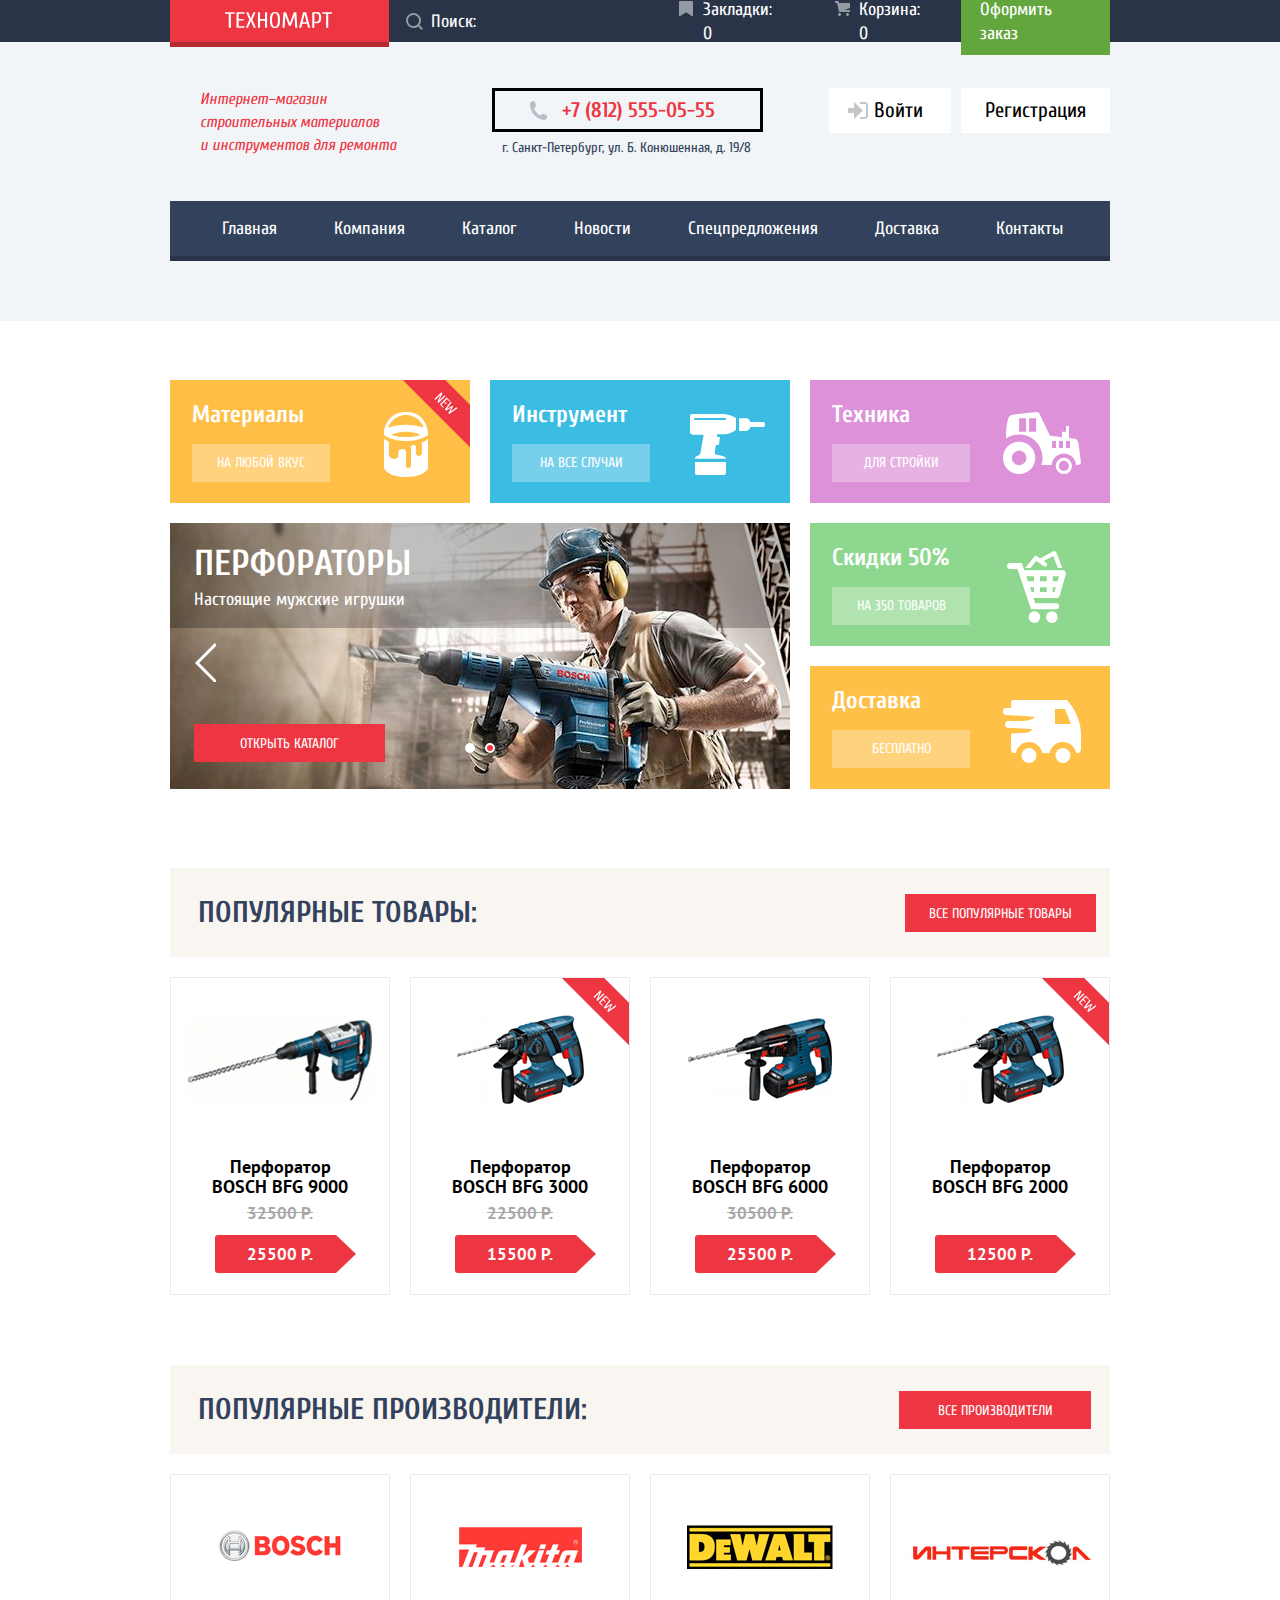
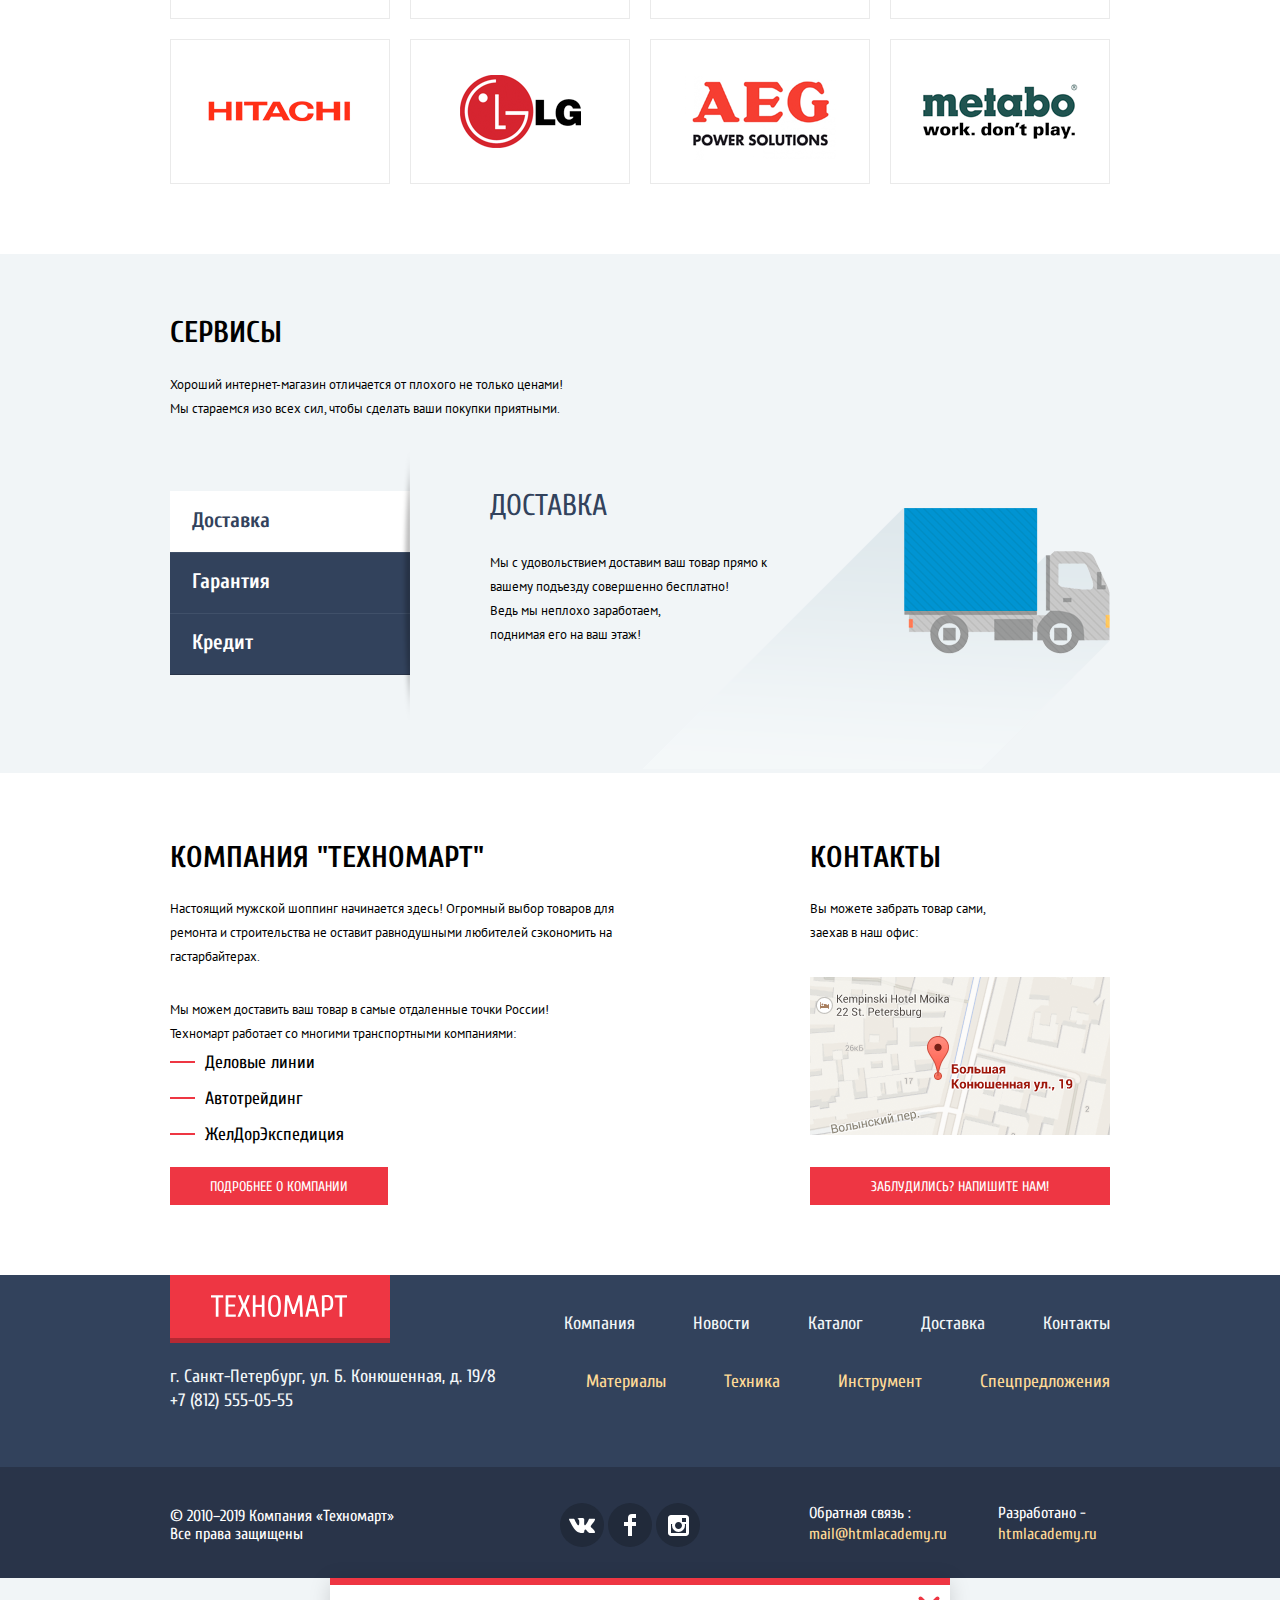
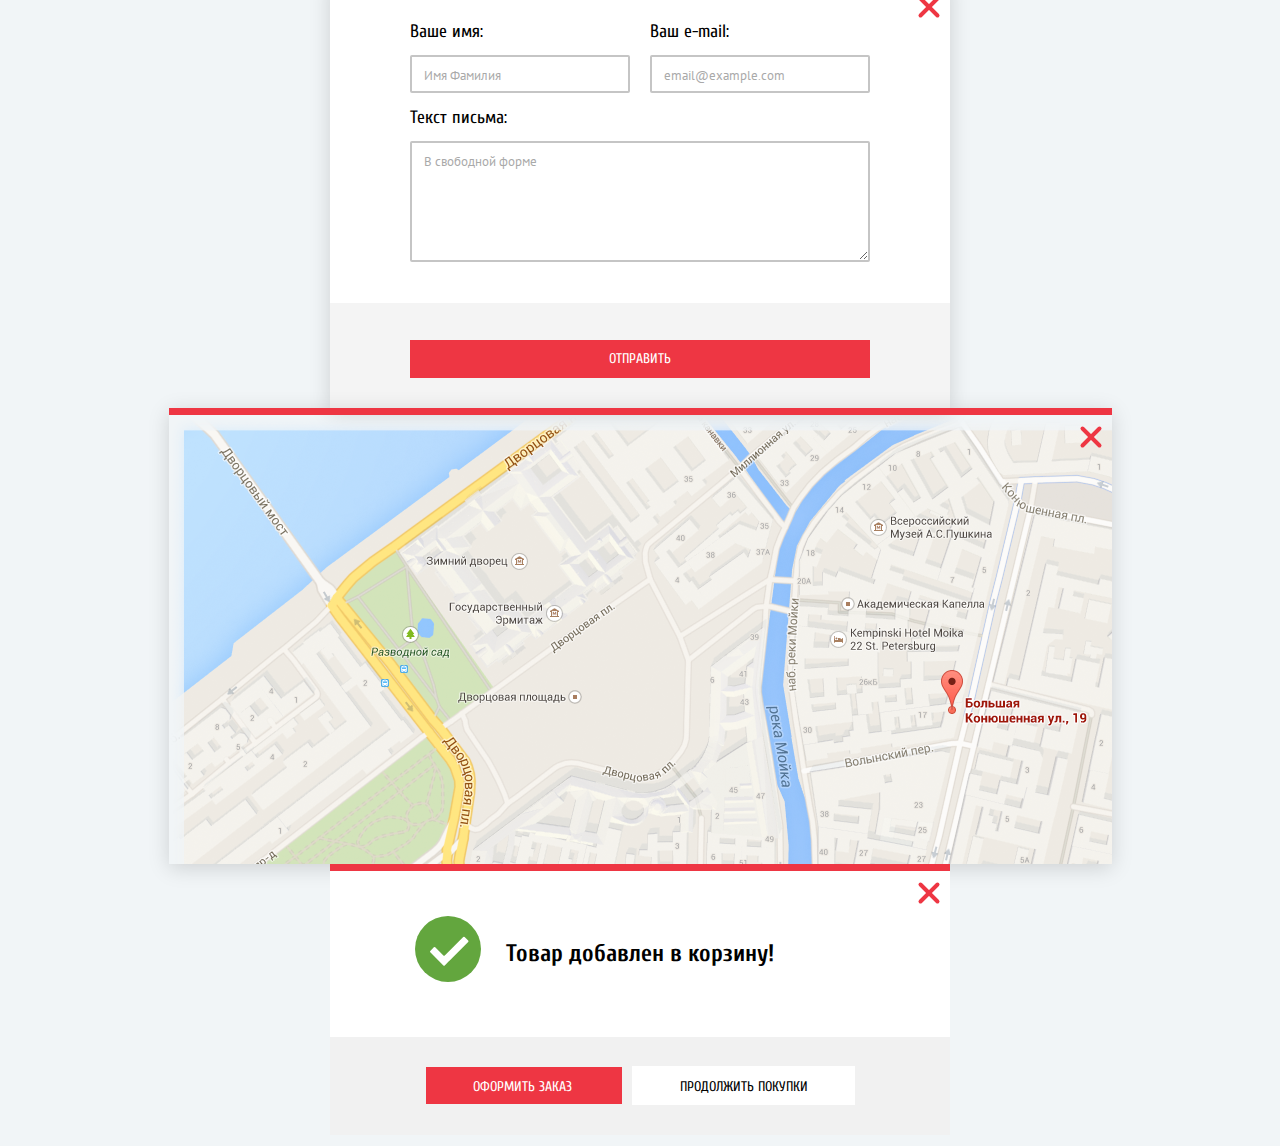
==== commit c30606ed: "Сделал ПП шапки на главной странице" ====
--- a/index.html
+++ b/index.html
@@ -35,12 +35,11 @@
       <div class="page-header__wrap-inner container">
         <h1 class="page-header__title">
           Интернет&ndash;магазин
-          строительных материалов
+          строительных материалов<br>
           и инструментов для ремонта
         </h1>
         <div class="page-header__wrap-communication">
           <a class="page-header__tel-link" href="tel:+78125550555">
-            <img class="page-header__tel-img" src="images/icon-phone.svg" alt="">
             +7 (812) 555-05-55
           </a>
           <p class="page-header__text">
@@ -362,8 +361,7 @@
             заехав в наш офис:
           </p>
           <div class="contact__wrap">
-            <a class="contact__link" href="https://yandex.ru/maps/2/saint-petersburg/house/bolshaya_konyushennaya_ulitsa_19_8
-              /Z0kYdQVjSEQPQFtjfXVyeXpgYQ==/?ll=30.323117%2C59.938635&z=17.09">
+            <a class="contact__link" href="https://yandex.ru/maps/2/saint-petersburg/house/bolshaya_konyushennaya_ulitsa_19_8/Z0kYdQVjSEQPQFtjfXVyeXpgYQ==/?ll=30.323117%2C59.938635&z=17.09">
               <img class="contact__img" src="images/map.png" alt="Карта Большая Конюшенная улица, дом 19">
             </a>  
             <a class="contact__button button" href="#">ЗАБЛУДИЛИСЬ? НАПИШИТЕ НАМ!</a>
@@ -440,8 +438,8 @@
                   <span class="visually-hidden">Фейсбук</span>
                   <img class="footer-social__img" src="images/icon-fb.svg" alt="Фейсбук">
                 </a>
-              </li class="footer-social__item">
-              <li>
+              </li>
+              <li class="footer-social__item">
                 <a class="footer-social__button" href="#">
                   <span class="visually-hidden">Инстаграмм</span>
                   <img class="footer-social__img" src="images/icon-insta.svg" alt="Инстаграмм">
@@ -460,7 +458,7 @@
               <p class="footer-copyright__text">
                 Разработано -
               </p>
-              <a class="footer-copyright__link" href="#">htmlacademy.ru</a>
+              <a class="footer-copyright__link" href="https://htmlacademy.ru/intensive/htmlcss">htmlacademy.ru</a>
             </div>
           </div>
         </div>
--- a/css/style.css
+++ b/css/style.css
@@ -205,7 +205,7 @@
 
 .page-header__bookmark-link {
   position: relative;
-  padding: 9px 26px 9px 43px;
+  padding: 10px 30px 9px 43px;
 }
 
 .page-header__bookmark-link:active {
@@ -216,8 +216,8 @@
 .page-header__bookmark-link::before {
   content: " ";
   position: absolute;
-  left: 18px;
-  top: 12px;
+  left: 19px;
+  top: 13px;
   width: 15px;
   height: 15px;
   background-image: url(../images/icon-bookmark.svg);
@@ -236,7 +236,7 @@
 
 .page-header__cart-link {
   position: relative;
-  padding: 9px 26px 9px 43px;
+  padding: 10px 27px 9px 43px;
 }
 
 .page-header__cart-link:active {
@@ -247,8 +247,8 @@
 .page-header__cart-link::before {
   content: " ";
   position: absolute;
-  left: 17px;
-  top: 12px;
+  left: 19px;
+  top: 13px;
   width: 15px;
   height: 15px;
   background-image: url(../images/icon-cart.svg);
@@ -265,14 +265,14 @@
   opacity: 0.5;
 }
 
-.page-header__cart-link--red {
+.page-header__carts-link--red {
   background-color: var(--basic-red);
   padding: 9px 21px 9px 43px;
 }
 
 .page-header__order-link {
   background-color: var(--basic-green);
-  padding: 9px 16px 9px 19px;
+  padding: 10px 16px 9px 19px;
 }
 
 .page-header__order-link:hover {
@@ -286,7 +286,7 @@
 .page-header__wrap-inner {
   display: flex;
   padding-top: 46px;
-  padding-bottom: 40px;
+  padding-bottom: 41px;
 }
 
 .page-header__title {
@@ -297,7 +297,7 @@
   color: var(--basic-red);
   flex-basis: 197px;
   padding-left: 30px;
-  padding-right: 93px;
+  padding-right: 95px;
   box-sizing: content-box; 
 }
 
@@ -306,26 +306,35 @@
 }
 
 .page-header__tel-link {
+  position: relative;
   display: block;
   font-size: 21px;
   line-height: 30px;
   font-weight: bold;
   color: var(--basic-red);
-  border: 3px solid var(--wight);
+  /* border: 3px solid var(--wight); */
+  border: 3px solid #000;
   box-sizing: border-box;
-  padding: 8px 45px 8px 39px;
-}
-
-.page-header__tel-img {
-  vertical-align: middle;
-  margin-right: 16px;
+  padding: 4px 45px 4px 67px;
+}
+
+.page-header__tel-link::before {
+  content: "";
+  position: absolute;
+  background-image: url(../images/icon-phone.svg);
+  background-repeat: no-repeat;
+  width: 18px;
+  height: 19px;
+  left: 34px;
+  top: 10px;
 }
 
 .page-header__text {
   font-size: 14px;
   line-height: 24px;
   color: var(--black-grey);
-  padding-top: 3px;
+  padding-top: 4px;
+  padding-right: 3px;
 }
 
 .page-header__wrap-login {
@@ -398,7 +407,7 @@
 .page-header__login-link {
   display: flex;
   align-items: center;
-  padding: 12px 24px;
+  padding: 12px 28px 12px 19px;
   margin-right: 10px;
 }
 
@@ -680,6 +689,7 @@
   border: none;
   width: 21px;
   height: 39px;
+  cursor: pointer;
 }
 
 .intro-slider__button--back {
@@ -1323,9 +1333,6 @@
   padding-left: 58px;
 }
 
-.footer-nav__item:hover {
-  text-decoration: underline;
-}
 .footer-nav__item:active {
   opacity: 0.5;
   text-decoration: none;
@@ -1335,6 +1342,10 @@
   font-size: 18px;
   line-height: 24px;
   color: var(--basic-background);
+}
+
+.footer-nav__link:hover {
+  text-decoration: underline;
 }
 
 .footer-nav__wrap-list {
@@ -1968,12 +1979,15 @@
   padding-bottom: 25px;
 }
 
+.catalog-footer__wrap-text {
+  padding-bottom: 68px;
+}
+
 .catalog-footer__text {
   font-family: "PT Sans", Arial, sans-serif;
   font-size: 13px;
   line-height: 24px;
   color: var(--black);
-  padding-bottom: 68px;
 }
 
     /* popup-write */
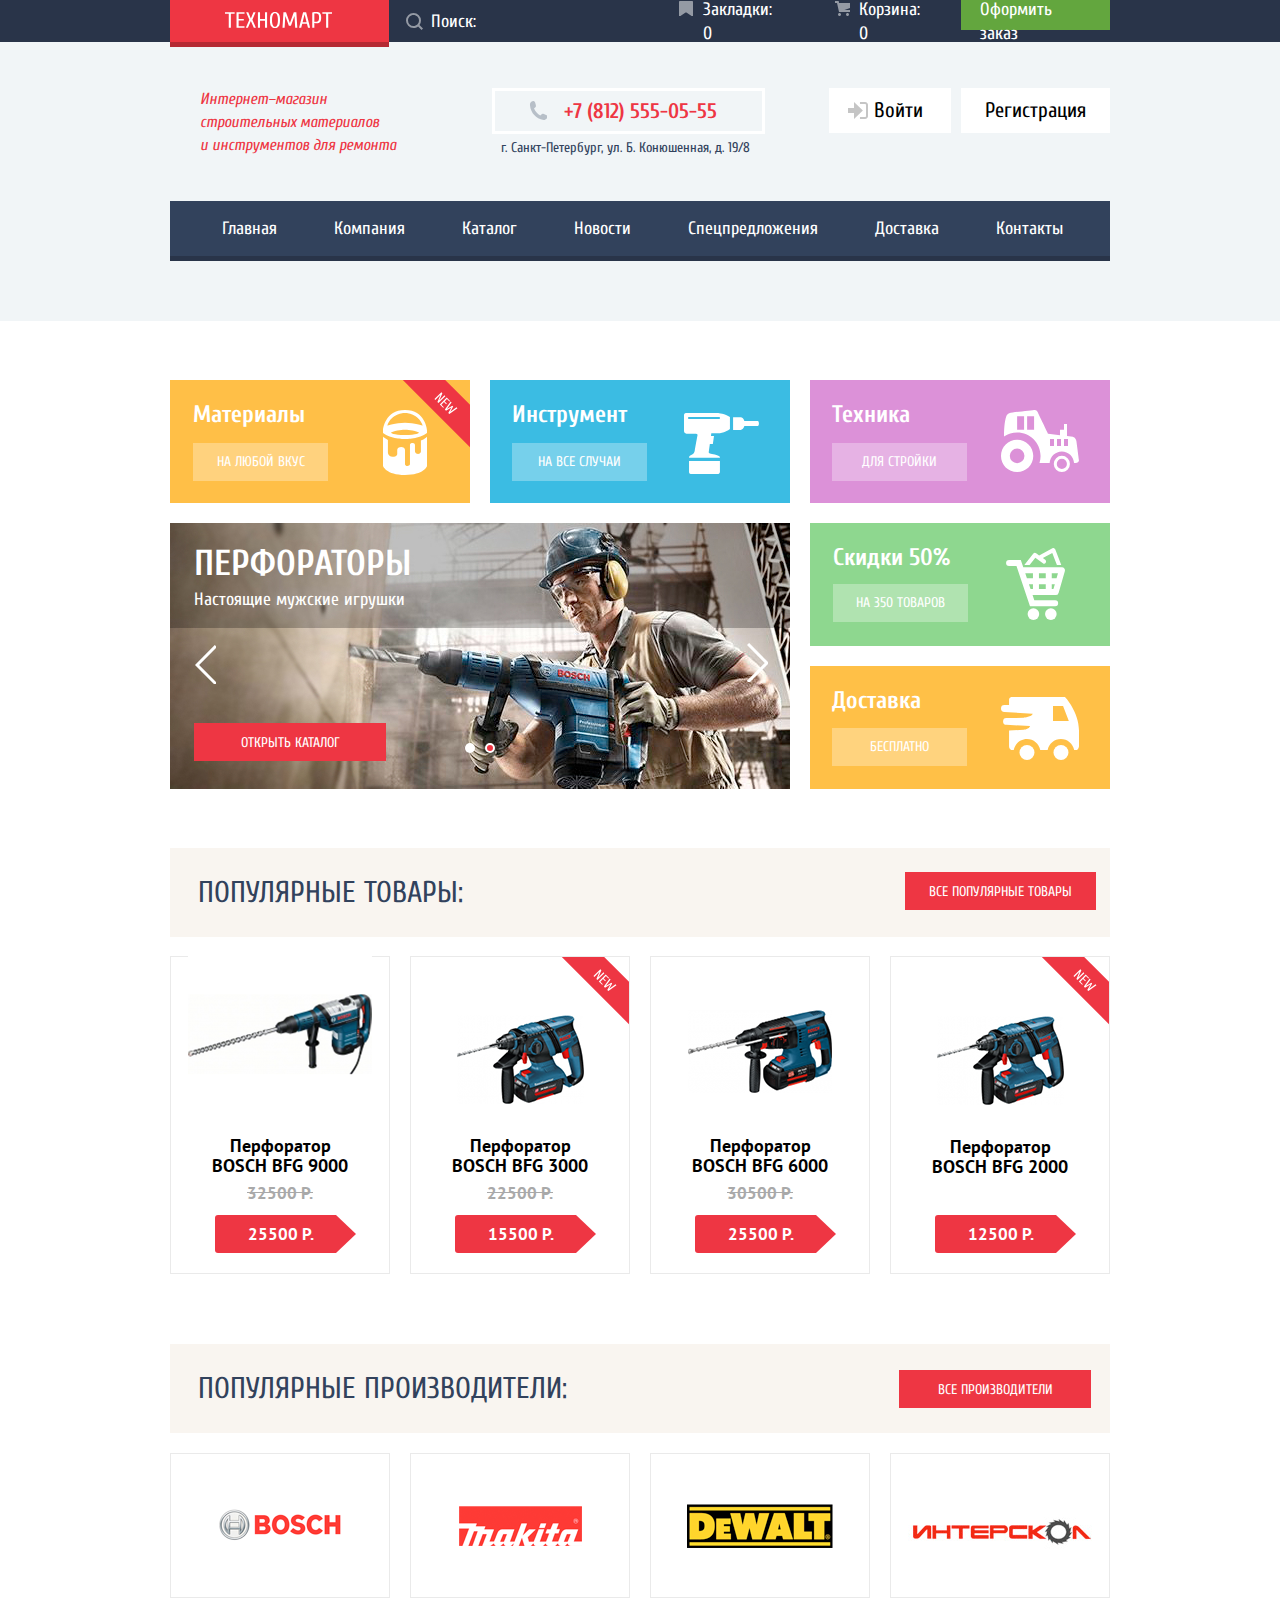
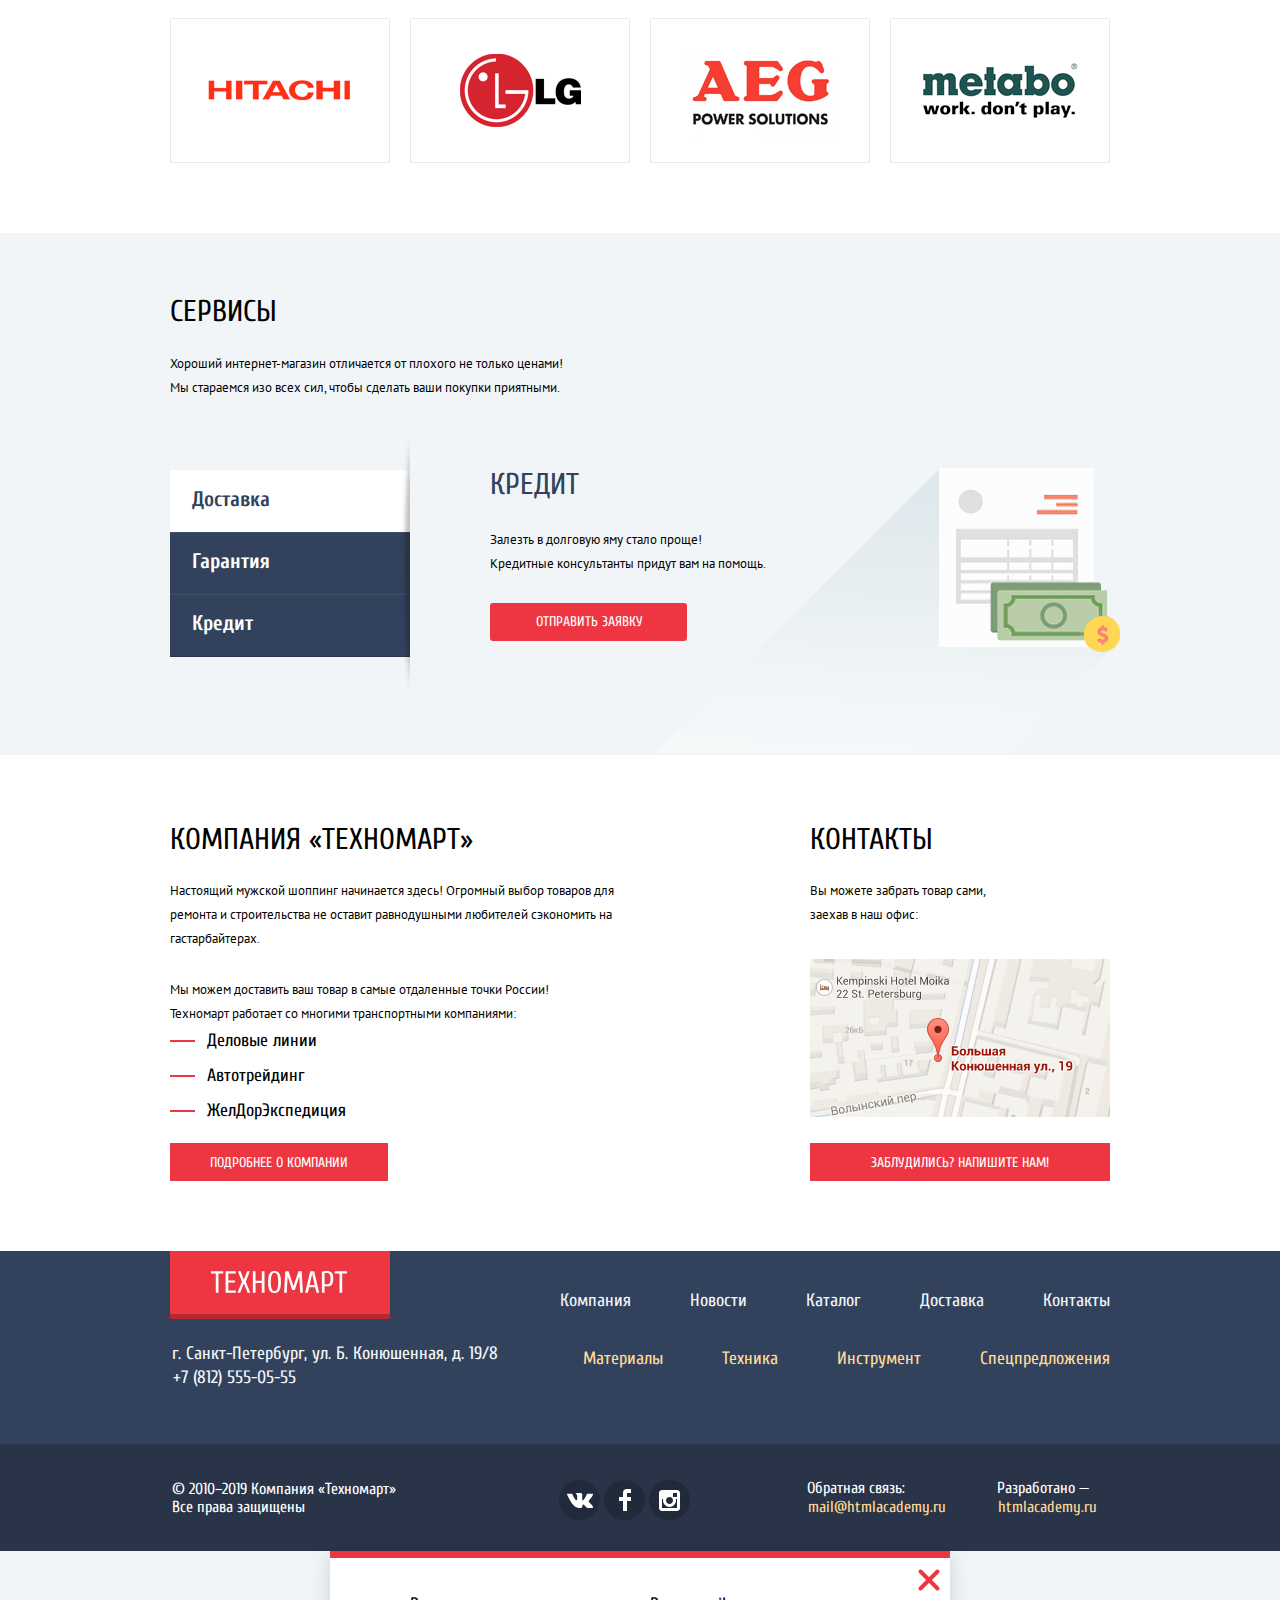
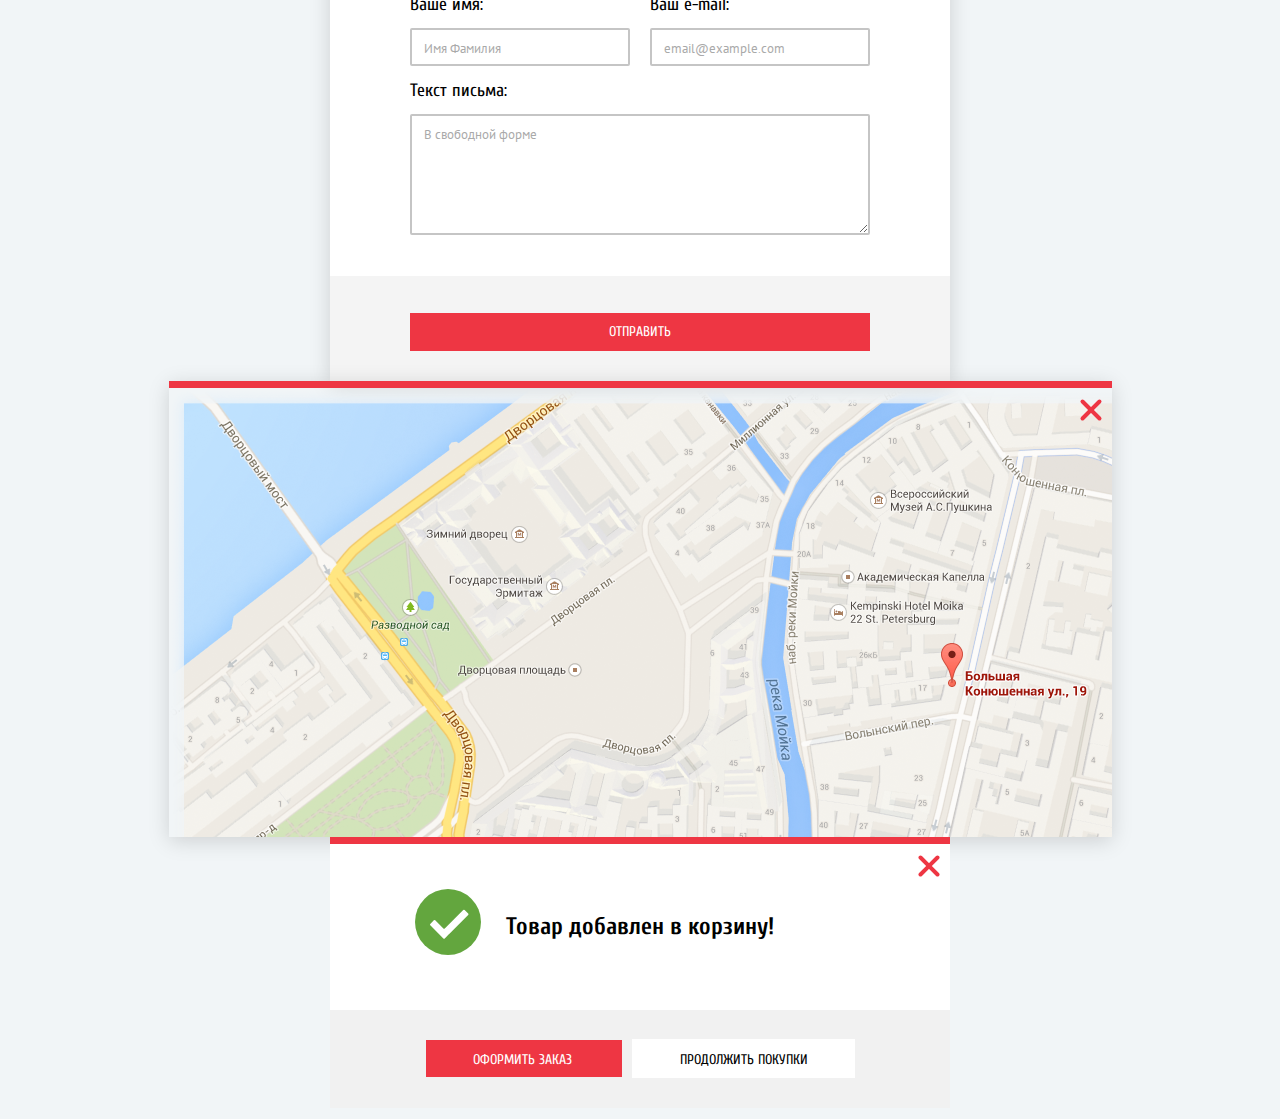
==== commit 79a1cdca: "Сделал Пиксель Перфект главной страницы" ====
--- a/index.html
+++ b/index.html
@@ -90,7 +90,7 @@
     <main class="page-main">
       <section class="intro container">
         <ul class="intro__list">
-          <li class="intro__item intro__item--special-yellow">
+          <li class="intro__item intro__item--special-yellow card__item--new">
             <h3 class="intro__item-title">Материалы</h3>
             <a class="intro__item-link" href="#">на любой вкус</a>
           </li>
@@ -132,13 +132,13 @@
               </li>
             </ul>
           </div>
-          <ul class="intro__list">
+          <ul class="intro__list intro__list-side">
             <li class="intro__item intro__item--special-greenlight">
-              <h3 class="intro__item-title">Скидки 50%</h3>
+              <h3 class="intro__item-title intro__item-title--greenlight">Скидки 50%</h3>
               <a class="intro__item-link" href="#">на 350 товаров</a>
             </li>
             <li class="intro__item intro__item--special-yellowblack">
-              <h3 class="intro__item-title">Доставка</h3>
+              <h3 class="intro__item-title intro__item-title--yellowblack">Доставка</h3>
               <a class="intro__item-link" href="#">бесплатно</a>
             </li>
           </ul>
@@ -297,8 +297,8 @@
             </ul>
             <div class="service__wrap-description">
               <ul class="service-item__list">
-                <li class="service-item__item service-item__item--delivery service-item__item--active">
-                  <span class="service-item__title">Доставка</span>
+                <li class="service-item__item service-item__item--delivery">
+                  <h3 class="service-item__title">Доставка</h3>
                   <p class="service-item__text">
                     Мы с удовольствием доставим ваш товар прямо
                     к вашему подъезду совершенно бесплатно!
@@ -309,18 +309,18 @@
                   </p>
                 </li>
                 <li class="service-item__item service-item__item--guarantee">
-                  <span class="service-item__title">гарантия</span>
-                  <p class="service-item__text">
+                  <h3 class="service-item__title service-item__title-guerantee">гарантия</h3>
+                  <p class="service-item__text service-item__text-guerantee">
                     Если купленный у нас товар поломается или заискрит,
                     а также в случае пожара, спровоцированного его
-                    возгоранием, вы всегда можете быть уверены в нашей гарантии.
+                    возгоранием, &nbsp;вы всегда можете быть уверены в нашей гарантии.
                     Мы обменяем сгоревший товар на новый. Дом уж
                     восстановите как-нибудь сами.
                   </p>
                 </li>
-                <li class="service-item__item service-item__item--credit">
-                  <span class="service-item__title">Кредит</span>
-                  <p class="service-item__text">
+                <li class="service-item__item service-item__item--credit service-item__item--active">
+                  <h3 class="service-item__title service-item__title-credit">Кредит</h3>
+                  <p class="service-item__text service-item__text-credit">
                     Залезть в долговую яму стало проще!
                   </p>
                   <p class=" service-item__text service-item__text-credit">
@@ -336,7 +336,7 @@
 
       <div class="feature__wrap container">
         <section class="feature">
-          <h2 class="feature__title">КОМПАНИЯ "ТЕХНОМАРТ"</h2>
+          <h2 class="feature__title">КОМПАНИЯ &laquo;ТЕХНОМАРТ&raquo;</h2>
           <p class="feature__text">
             Настоящий мужской шоппинг начинается здесь! Огромный выбор товаров для<br>
             ремонта и строительства не оставит равнодушными любителей сэкономить на<br>
@@ -422,6 +422,8 @@
           <div class="footer-info">
             <p class="footer-info__text">
               © 2010–2019 Компания «Техномарт»
+            </p>
+            <p class="footer-info__text">
               Все права защищены
             </p>
           </div>
@@ -450,13 +452,13 @@
           <div class="footer-copyright">
             <div class="footer-copyright__box">
               <p class="footer-copyright__text">
-                Обратная связь :
+                Обратная связь:
               </p>
               <a class="footer-copyright__link" href="#">mail@htmlacademy.ru</a>
             </div>
             <div class="footer-copyright__box">
               <p class="footer-copyright__text">
-                Разработано -
+                Разработано &mdash;
               </p>
               <a class="footer-copyright__link" href="https://htmlacademy.ru/intensive/htmlcss">htmlacademy.ru</a>
             </div>
--- a/css/style.css
+++ b/css/style.css
@@ -64,20 +64,6 @@
   height: auto;
 }
 
-ul {
-  padding: 0;
-  margin: 0;
-}
-
-h1, h2, h3, h4, h5, h6 {
-  margin: 0;
-  padding: 0;
-}
-
-p {
-  margin: 0;
-}
-
 .container {
   width: 940px;
   margin: 0 auto;
@@ -268,11 +254,13 @@
 .page-header__carts-link--red {
   background-color: var(--basic-red);
   padding: 9px 21px 9px 43px;
+  max-height: 42px;
 }
 
 .page-header__order-link {
   background-color: var(--basic-green);
   padding: 10px 16px 9px 19px;
+  max-height: 42px;
 }
 
 .page-header__order-link:hover {
@@ -312,10 +300,9 @@
   line-height: 30px;
   font-weight: bold;
   color: var(--basic-red);
-  /* border: 3px solid var(--wight); */
-  border: 3px solid #000;
+  border: 3px solid var(--wight);
   box-sizing: border-box;
-  padding: 4px 45px 4px 67px;
+  padding: 5px 45px 5px 69px;
 }
 
 .page-header__tel-link::before {
@@ -333,8 +320,8 @@
   font-size: 14px;
   line-height: 24px;
   color: var(--black-grey);
-  padding-top: 4px;
-  padding-right: 3px;
+  padding-top: 2px;
+  padding-right: 6px;
 }
 
 .page-header__wrap-login {
@@ -554,6 +541,10 @@
   padding-bottom: 20px;
 }
 
+.intro__list-side {
+  padding-bottom: 0;
+}
+
 .intro__item {
   width: 300px;
   height: 123px;
@@ -570,48 +561,39 @@
   background-color: var(--special-yellow);
   background-image: url(../images/icon-1.svg);
   background-repeat: no-repeat;
-  background-position: 214px 32px;
-}
-
-.intro__item--special-yellow::after {
-  content: "";
-  position: absolute;
-  background-image: url(../images/catalog-new.svg);
-  background-repeat: no-repeat;
-  width: 100px;
-  height: 70px;
-  top: 0;
-  right:-30px;
+  background-position: 213px 30px;
+  padding-left: 23px;
 }
 
 .intro__item--special-blue {
   background-color: var(--special-blue);
   background-image: url(../images/icon-2.svg);
   background-repeat: no-repeat;
-  background-position: 200px 34px;
+  background-position: 194px 33px;
 }
 
 .intro__item--special-lilac {
   background-color: var(--special-lilac);
   background-image: url(../images/icon-3.svg);
   background-repeat: no-repeat;
-  background-position: 193px 32px;
+  background-position: 191px 30px;
 }
 
 .intro__item--special-greenlight {
   background-color: var(--special-greenlight);
   background-image: url(../images/icon-4.svg);
   background-repeat: no-repeat;
-  background-position: 197px 28px;
+  background-position: 196px 25px;
   margin-left: 20px;
   margin-bottom: 20px;
+  padding-left: 23px;
 }
 
 .intro__item--special-yellowblack {
   background-color: var(--special-yellowblack);
   background-image: url(../images/icon-5.svg);
   background-repeat: no-repeat;
-  background-position: 193px 34px;
+  background-position: 191px 31px;
   margin-left: 20px;
 }
 
@@ -620,7 +602,15 @@
   line-height: 30px;
   font-weight: bold;
   color: var(--wight);
-  padding-bottom: 14px;
+  padding-bottom: 13px;
+}
+
+.intro__item-title--greenlight {
+  padding-bottom: 11px;
+}
+
+.intro__item-title--yellowblack {
+  padding-bottom: 12px;
 }
 
 .intro__item-link {
@@ -632,8 +622,8 @@
   text-transform: uppercase;
   color: var(--wight);
   background-color: var(--wight-3);
-  width: 138px;
-  height: 38px;
+  width: 135px;
+  padding: 10px 0;
 }
 
 .intro__item-link:hover {
@@ -646,6 +636,11 @@
 
 .intro-slider__wrap {
   display: flex;
+}
+
+.intro-slider__img {
+  width: 620px;
+  height: 266px;
 }
 
 .intro-slider__list {
@@ -694,7 +689,7 @@
 
 .intro-slider__button--back {
   left: 25px;
-  top: 120px;
+  top: 122px;
   background-image: url(../images/icon-left.svg);
   background-color: transparent;
   background-repeat: no-repeat;
@@ -702,7 +697,7 @@
 }
 
 .intro-slider__button--forward {
-  right: 25px;
+  right: 22px;
   top: 120px;
   background-image: url(../images/icon-right.svg);
   background-color: transparent;
@@ -713,11 +708,11 @@
 .intro-slider__link {
   position: absolute;
   left: 24px;
-  bottom: 27px;
+  bottom: 28px;
   font-size: 14px;
   line-height: 18px;
   text-transform: uppercase;
-  padding: 11px 46px 9px;
+  padding: 11px 46px 9px 47px;
 }
 
 .intro-slider__button-point {
@@ -812,10 +807,12 @@
 }
 
 .product__list {
+  display: grid;
+  grid-template-columns: 220px 220px 220px 220px;
+  grid-template-rows: 318px;
+  gap: 20px;
   list-style: none;
-  display: flex;
-  flex-wrap: wrap;
-  padding-top: 20px;
+  padding-top: 19px;
   padding-bottom: 70px;
 }
 
@@ -825,11 +822,11 @@
   text-transform: uppercase;
   color: var(--black-grey);
   padding-left: 28px;
+  font-weight: normal;
 }
 
 .product__item {
   font-family: "PT Sans", Arial, sans-serif;
-  margin-left: 20px;
 }
 
 .product__item:first-child {
@@ -842,6 +839,7 @@
   text-transform: uppercase;
   padding: 11px 24px 9px;
   margin-right: 14px;
+  margin-bottom: 4px;
 }
 
 .card__item-title {
@@ -850,7 +848,7 @@
   line-height: 20px;
   color: var(--black);
   padding-top: 20px;
-  padding-bottom: 7px;
+  padding-bottom: 8px;
   padding-right: 30px;
   padding-left: 30px;
 }
@@ -881,7 +879,7 @@
   align-items: center;
   flex-wrap: wrap;
   align-content: flex-end;
-  padding-bottom: 21px;
+  padding-bottom: 20px;
   text-align: center;
 }
 
@@ -889,13 +887,13 @@
   display: flex;
   align-items: center;
   justify-content: center;
-  height: 155px;
 }
 
 .price__text {
   position: relative;
   text-align: center;
-  padding: 10px 23px 10px 32px;
+  width: 121px;
+  padding: 10px 0 10px 10px;
   border-top-left-radius: 3px;
   border-bottom-left-radius: 3px;
   margin-right: 9px;
@@ -921,8 +919,6 @@
   background-color: var(--wight);
   border: 1px solid var(--greylight);
   box-sizing: border-box;
-  width: 220px;
-  min-height: 318px;
 }
 
 .card__item:hover {
@@ -988,6 +984,7 @@
 .manufacturer__title {
   font-size: 30px;
   line-height: 30px;
+  font-weight: normal;
   text-transform: uppercase;
   color: var(--black-grey);
   padding-left: 28px;
@@ -1023,6 +1020,7 @@
 .service__title {
   font-size: 30px;
   line-height: 30px;
+  font-weight: normal;
   text-transform: uppercase;
   color: var(--black);
   padding-top: 64px;
@@ -1075,7 +1073,7 @@
   background-color: var(--black-grey);
   border: none;
   width: 240px;
-  height: 61px;
+  height: 62px;
   box-shadow: 0px 1px 0px #293449,
   inset 0px 1px 0px #405069;
 }
@@ -1117,8 +1115,8 @@
   background-repeat: no-repeat;
   width: 468px;
   height: 261px;
-  right: -307px;
-  bottom: -122px;
+  right: -336px;
+  bottom: -125px;
 }
 
 .service-item__item--guarantee::after {
@@ -1128,8 +1126,8 @@
   background-repeat: no-repeat;
   width: 389px;
   height: 283px;
-  right: -307px;
-  bottom: -103px;
+  right: -308px;
+  bottom: -106px;
 }
 
 .service-item__item--credit::after {
@@ -1139,8 +1137,8 @@
   background-repeat: no-repeat;
   width: 465px;
   height: 285px;
-  right: -307px;
-  bottom: -119px;
+  right: -321px;
+  bottom: -112px;
 }
 
 .service-item__title {
@@ -1148,8 +1146,18 @@
   padding-bottom: 30px;
   font-size: 30px;
   line-height: 30px;
+  font-weight: normal;
+  font-style: normal;
   text-transform: uppercase;
   color: var(--black-grey);
+}
+
+.service-item__title-guerantee {
+  padding-bottom: 24px;
+}
+
+.service-item__title-credit {
+  padding-bottom: 28px;
 }
 
 .service-item__text {
@@ -1157,7 +1165,15 @@
   font-size: 13px;
   line-height: 24px;
   color: var(--black);
-  width: 313px;
+  width: 283px;
+}
+
+.service-item__text-guerantee {
+  width: 319px;
+}
+
+.service-item__text-credit {
+  width: 309px;
 }
 
 .service-item__text-delivery {
@@ -1165,19 +1181,14 @@
   padding: 0;
 }
 
-.service-item__text-credit {
-  width: 309px;
-  padding: 0;
-  padding-bottom: 20px;
-}
-
 .service-item__button {
   display: inline-block;
   font-size: 14px;
   line-height: 18px;
   text-transform: uppercase;
-  padding: 9px 40px;
+  padding: 10px 44px 10px 46px;
   border-radius: 3px;
+  margin-top: 27px;
 }
 
     /* feature */
@@ -1195,6 +1206,7 @@
 .feature__title {
   font-size: 30px;
   line-height: 30px;
+  font-weight: normal;
   text-transform: uppercase;
   color: var(--black);
 }
@@ -1205,7 +1217,7 @@
   line-height: 24px;
   color: var(--black);
   padding-top: 24px;
-  padding-bottom: 5px;
+  padding-bottom: 3px;
 }
 
 .feature__list {
@@ -1220,7 +1232,8 @@
   font-size: 18px;
   line-height: 24px;
   color: var(--black);
-  padding-bottom: 12px;
+  padding-bottom: 11px;
+  padding-left: 2px;
 }
 
 .feature__item::before {
@@ -1230,7 +1243,7 @@
   height: 2px;
   background-color: var(--basic-red);
   left: -35px;
-  top: 10px;
+  top: 11px;
 }
 
 .feature__item:last-child {
@@ -1248,6 +1261,7 @@
 .contact__title {
   font-size: 30px;
   line-height: 30px;
+  font-weight: normal;
   text-transform: uppercase;
   color: var(--black);
   padding-bottom: 24px;
@@ -1276,7 +1290,7 @@
 }
 
 .contact__img {
-  padding-bottom: 25px;
+  padding-bottom: 19px;
 }
 
     /* footer */
@@ -1285,7 +1299,7 @@
   background-color: var(--basic-red);
   box-shadow: inset 0px -5px 0px rgba(0, 0, 0, 0.24);
   padding: 20px 41px 25px;
-  margin-bottom: 22px;
+  margin-bottom: 23px;
   width: 220px;
   height: 68px;
 }
@@ -1313,24 +1327,26 @@
   font-size: 18px;
   line-height: 24px;
   color: var(--grey);
+  padding-left: 2px;
 }
 
 .footer-nav__tel-link {
   font-size: 18px;
   line-height: 24px;
   color: var(--grey);
+  padding-left: 3px;
 }
 
 .footer-nav__list {
   list-style: none;
   display: flex;
   flex-wrap: wrap;
-  padding-top: 37px;
+  padding-top: 38px;
   padding-bottom: 34px;
 }
 
 .footer-nav__item {
-  padding-left: 58px;
+  padding-left: 59px;
 }
 
 .footer-nav__item:active {
@@ -1375,10 +1391,11 @@
 }
 
 .footer-info {
-  width: 227px;
+  padding-bottom: 4px;
 }
 
 .footer-info__text {
+  padding-left: 2px;
   font-size: 16px;
   line-height: 18px;
   color: var(--wight);
@@ -1398,8 +1415,8 @@
   display: flex;
   align-items: center;
   justify-content: center;
-  width: 44px;
-  height: 44px;
+  width: 41px;
+  height: 40px;
   background-color: var(--social-bg);
   border-radius: 50%;
   margin: 2px; 
@@ -1431,12 +1448,16 @@
   font-size: 16px;
   line-height: 18px;
   color: var(--wight);
+  padding-bottom: 1px;
 }
 
 .footer-copyright__link {
+  display: block;
   font-size: 16px;
   line-height: 18px;
   color: var(--yellow);
+  padding-left: 1px;
+  padding-bottom: 6px;
 }
 
 .footer-copyright__link:hover {
@@ -1892,6 +1913,7 @@
 .catalog__list {
   display: grid;
   grid-template-columns: 220px 220px 220px;
+  grid-template-rows: 318px 318px 318;
   gap: 20px;
   list-style: none;
   padding-top: 28px;
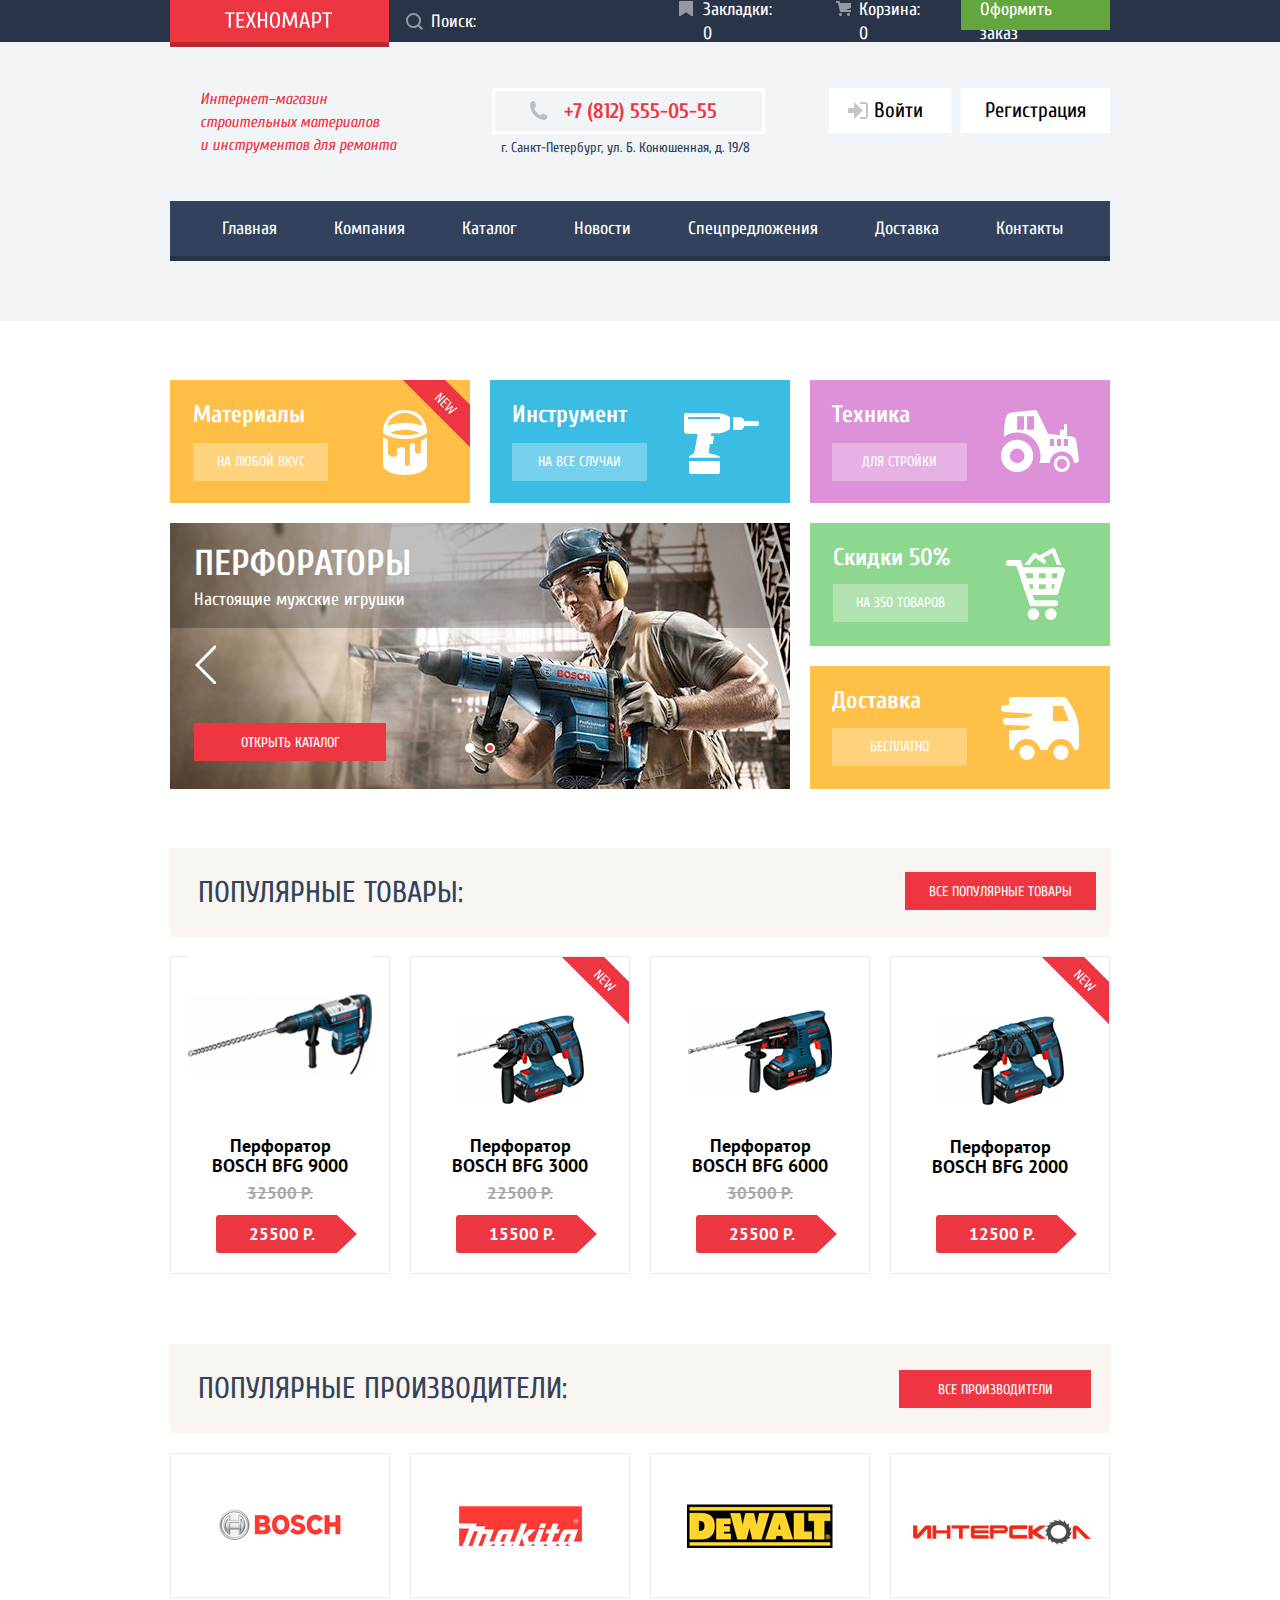
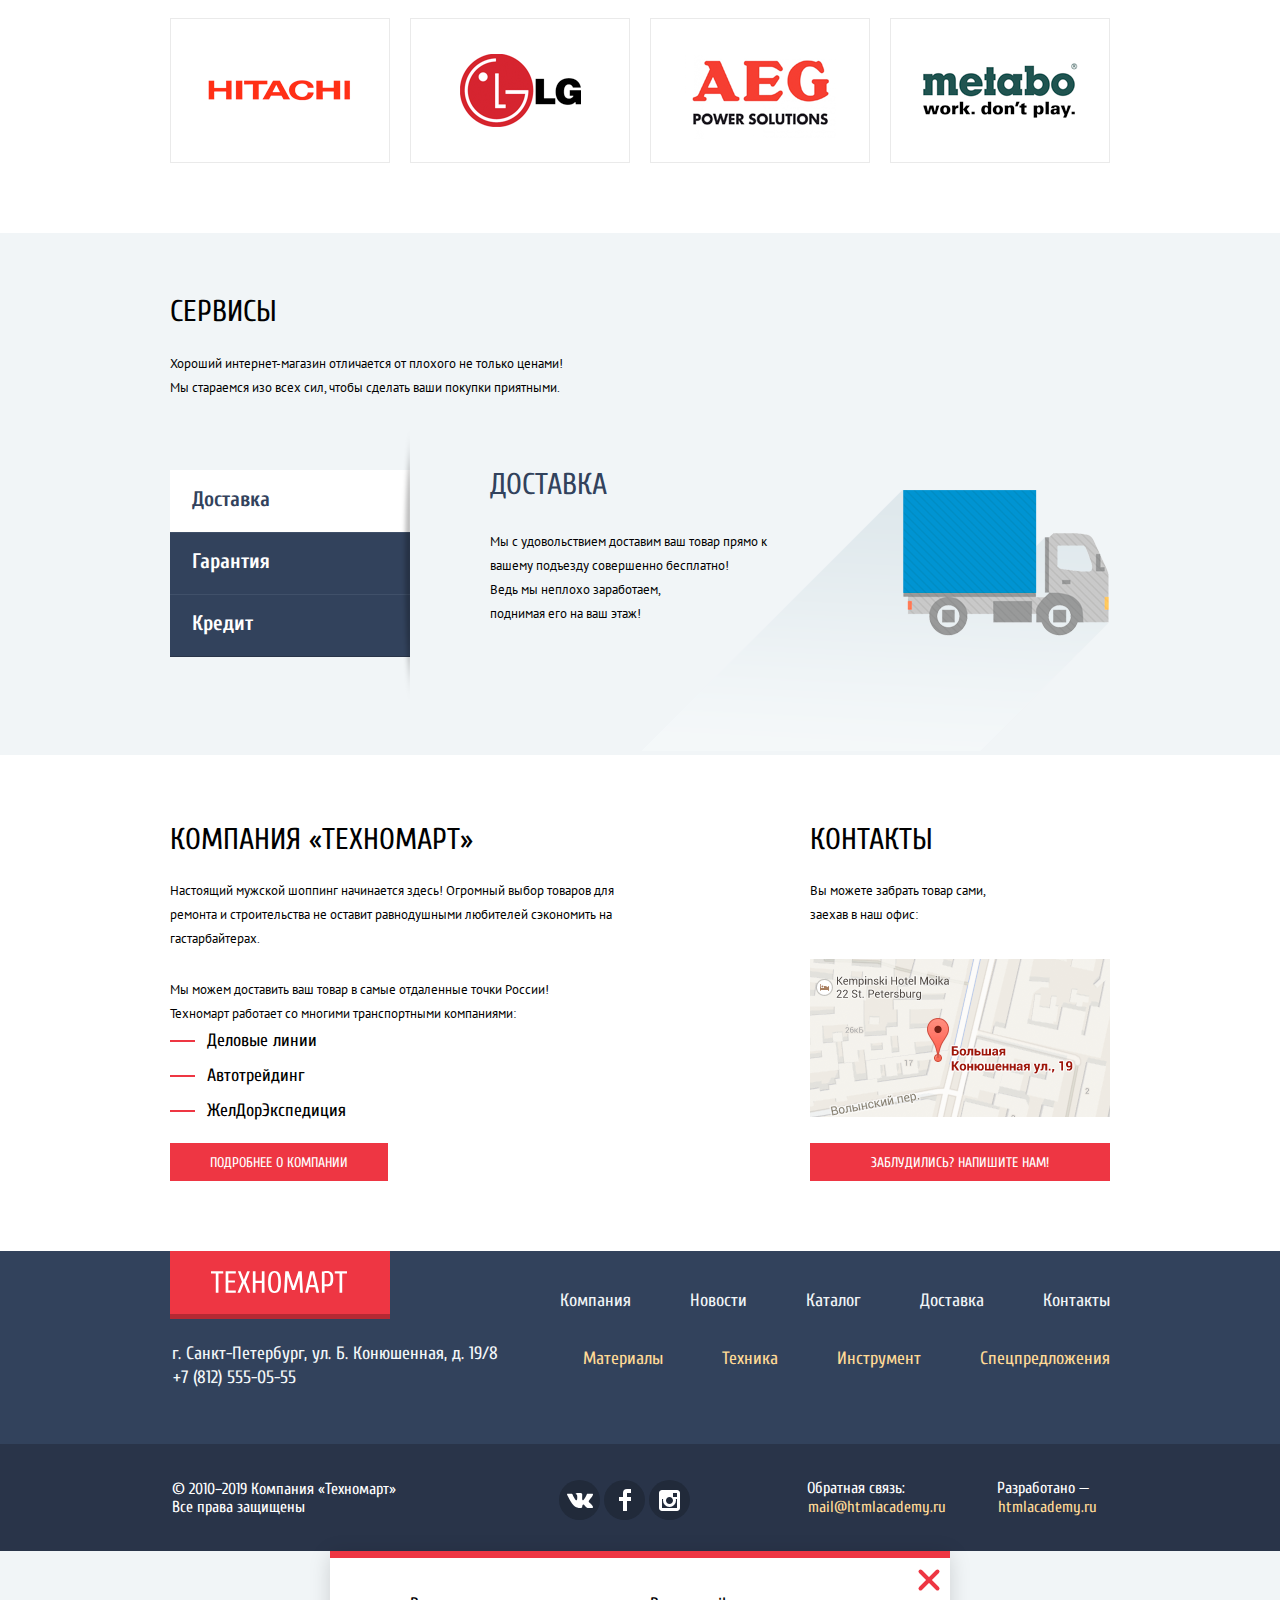
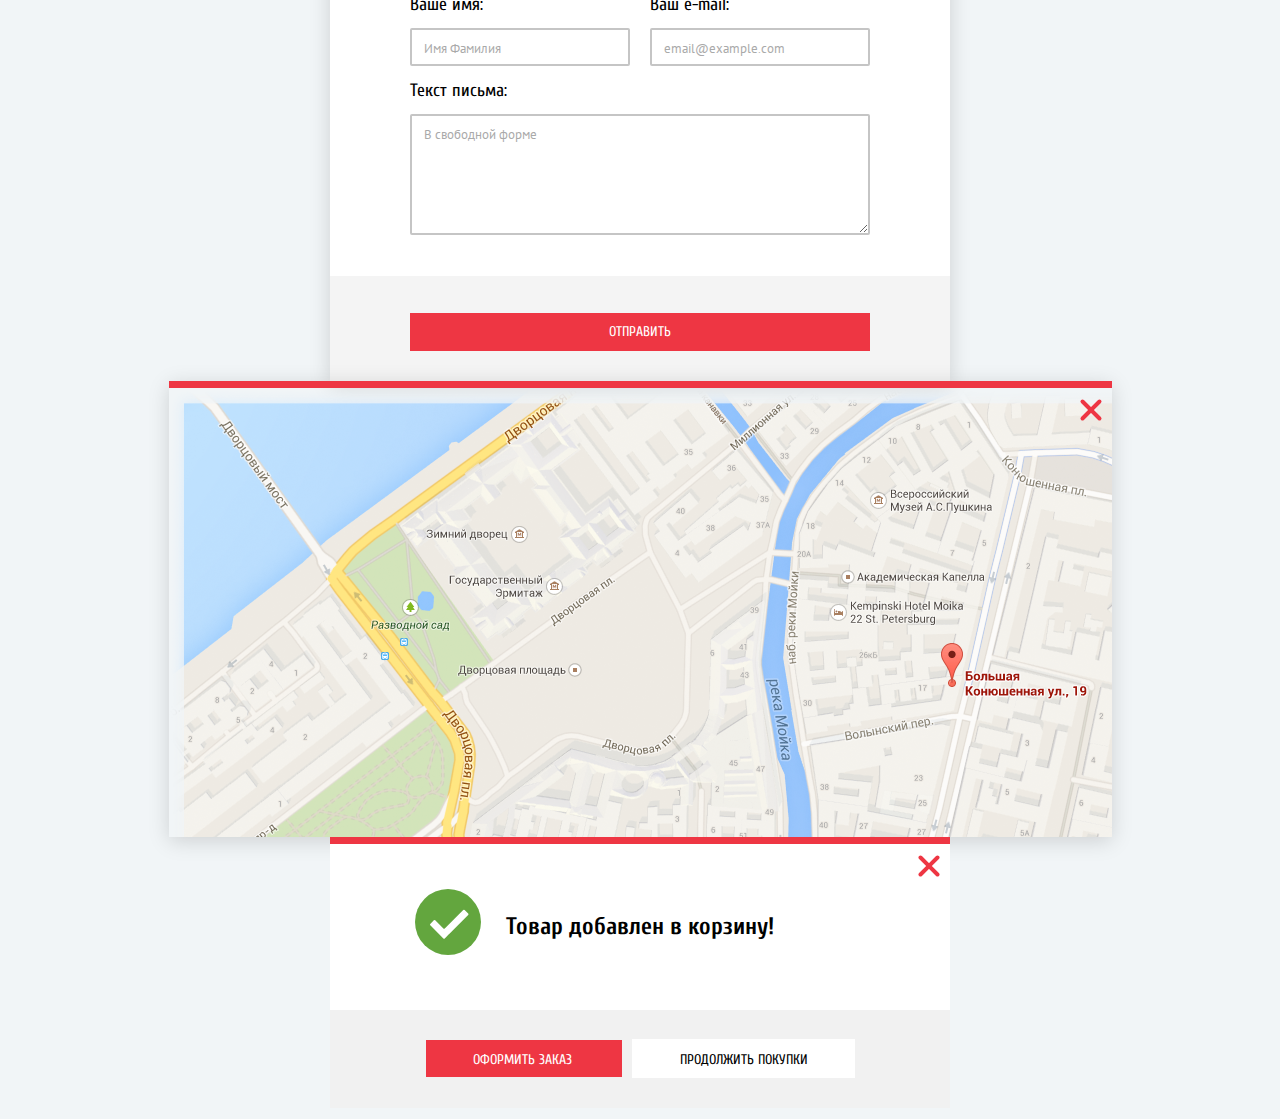
==== commit 854df856: "Начал делать ПП каталога" ====
--- a/index.html
+++ b/index.html
@@ -297,7 +297,7 @@
             </ul>
             <div class="service__wrap-description">
               <ul class="service-item__list">
-                <li class="service-item__item service-item__item--delivery">
+                <li class="service-item__item service-item__item--delivery service-item__item--active">
                   <h3 class="service-item__title">Доставка</h3>
                   <p class="service-item__text">
                     Мы с удовольствием доставим ваш товар прямо
@@ -318,7 +318,7 @@
                     восстановите как-нибудь сами.
                   </p>
                 </li>
-                <li class="service-item__item service-item__item--credit service-item__item--active">
+                <li class="service-item__item service-item__item--credit">
                   <h3 class="service-item__title service-item__title-credit">Кредит</h3>
                   <p class="service-item__text service-item__text-credit">
                     Залезть в долговую яму стало проще!
--- a/css/style.css
+++ b/css/style.css
@@ -35,6 +35,8 @@
   --popup-order-grey: #F1F1F1;
   --black-bg-link: #161D29;
   --black-3: rgba(0, 0, 0, 0.3);
+  --intro-button-hover: rgba(197, 197, 197, 0.3);
+  --intro-button-active: rgba(169, 169, 169, 0.3);
 }
 
     /* Global */
@@ -194,6 +196,10 @@
   padding: 10px 30px 9px 43px;
 }
 
+.page-header__bookmark-link--red {
+  padding: 10px 39px 8px 41px;
+}
+
 .page-header__bookmark-link:active {
   color: var(--wight-5);
   background-color: var(--black-bg-link);
@@ -233,7 +239,7 @@
 .page-header__cart-link::before {
   content: " ";
   position: absolute;
-  left: 19px;
+  left: 20px;
   top: 13px;
   width: 15px;
   height: 15px;
@@ -253,8 +259,21 @@
 
 .page-header__carts-link--red {
   background-color: var(--basic-red);
-  padding: 9px 21px 9px 43px;
+  padding: 10px 21px 8px 36px;
   max-height: 42px;
+}
+
+.page-header__carts-link--red::before {
+  content: " ";
+  position: absolute;
+  left: 12px;
+  top: 13px;
+  width: 15px;
+  height: 15px;
+  background-image: url(../images/icon-cart.svg);
+  background-repeat: no-repeat;
+  background-position: 0 0;
+  opacity: 0.5;
 }
 
 .page-header__order-link {
@@ -335,6 +354,7 @@
   display: flex;
   align-items: center;
   background-color: var(--wight);
+  padding-right: 2px;
 }
 
 .page-header__user {
@@ -488,8 +508,8 @@
 
 .page-header__user-item {
   position: relative;
-  padding-right: 30px;
-  padding-top: 7px;
+  padding-right: 32px;
+  padding-top: 4px;
 }
 
 .page-header__user-item:last-child {
@@ -501,8 +521,8 @@
   position: absolute;
   width: 4px;
   height: 4px;
-  top: 18px;
-  right: 12px;
+  top: 15px;
+  right: 13px;
   background-color: var(--black-grey);
   border-radius: 50%;
 }
@@ -627,11 +647,11 @@
 }
 
 .intro__item-link:hover {
-  background-color: rgba(197, 197, 197, 0.3);
+  background-color: var(--intro-button-hover);
 }
 
 .intro__item-link:active {
-  background-color: rgba(169, 169, 169, 0.3);
+  background-color: var(--intro-button-active);
 }
 
 .intro-slider__wrap {
@@ -896,7 +916,7 @@
   padding: 10px 0 10px 10px;
   border-top-left-radius: 3px;
   border-bottom-left-radius: 3px;
-  margin-right: 9px;
+  margin-right: 7px;
 }
 
 .price__text::after {
@@ -1479,7 +1499,7 @@
   list-style: none;
   display: flex;
   flex-wrap: wrap;
-  padding-top: 21px;
+  padding-top: 19px;
   padding-bottom: 20px;
 }
 
@@ -1489,7 +1509,16 @@
   font-size: 13px;
   line-height: 18px;
   text-transform: uppercase;
-  margin-right: 40px;
+  margin-right: 41px;
+}
+
+.page-catalog__item--img {
+  background-image: url(../images/icon-home.svg);
+  background-repeat: no-repeat;
+  background-position: 0 3px;
+  width: 14px;
+  height: 15px;
+  margin-right: 41px;
 }
 
 .page-catalog__item::after {
@@ -1509,6 +1538,7 @@
 }
 
 .page-catalog__link {
+  padding-right: 1px;
   color: var(--black);
 }
 
@@ -1518,19 +1548,10 @@
   height: 12px;
 }
 
-.page-catalog__item--img {
-  background-image: url(../images/icon-home.svg);
-  background-repeat: no-repeat;
-  background-position: 0 3px;
-  width: 14px;
-  height: 15px;
-  margin-right: 40px;
-  padding-right: 0;
-}
-
 .page-catalog__title {
   font-size: 30px;
   line-height: 30px;
+  font-weight: normal;
   text-transform: uppercase;
   color: var(--black-grey);
   background-color: var(--background);
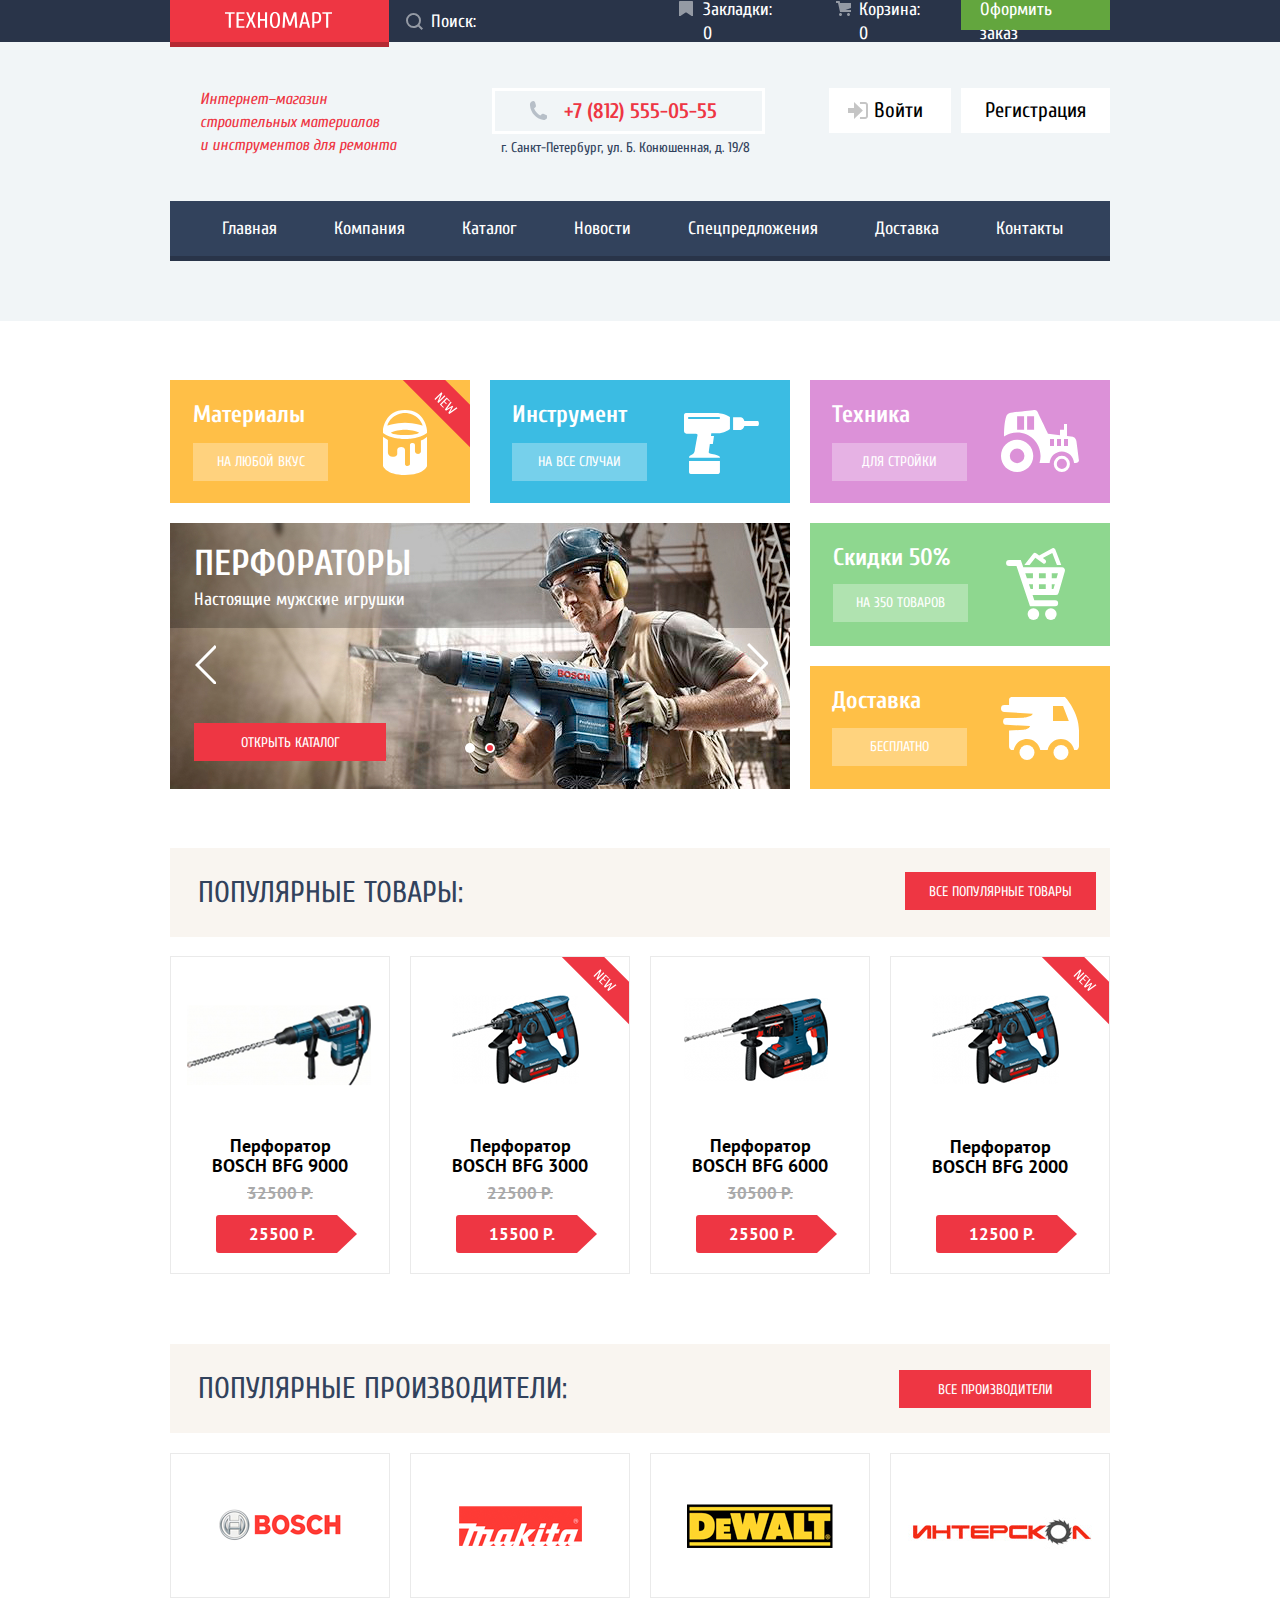
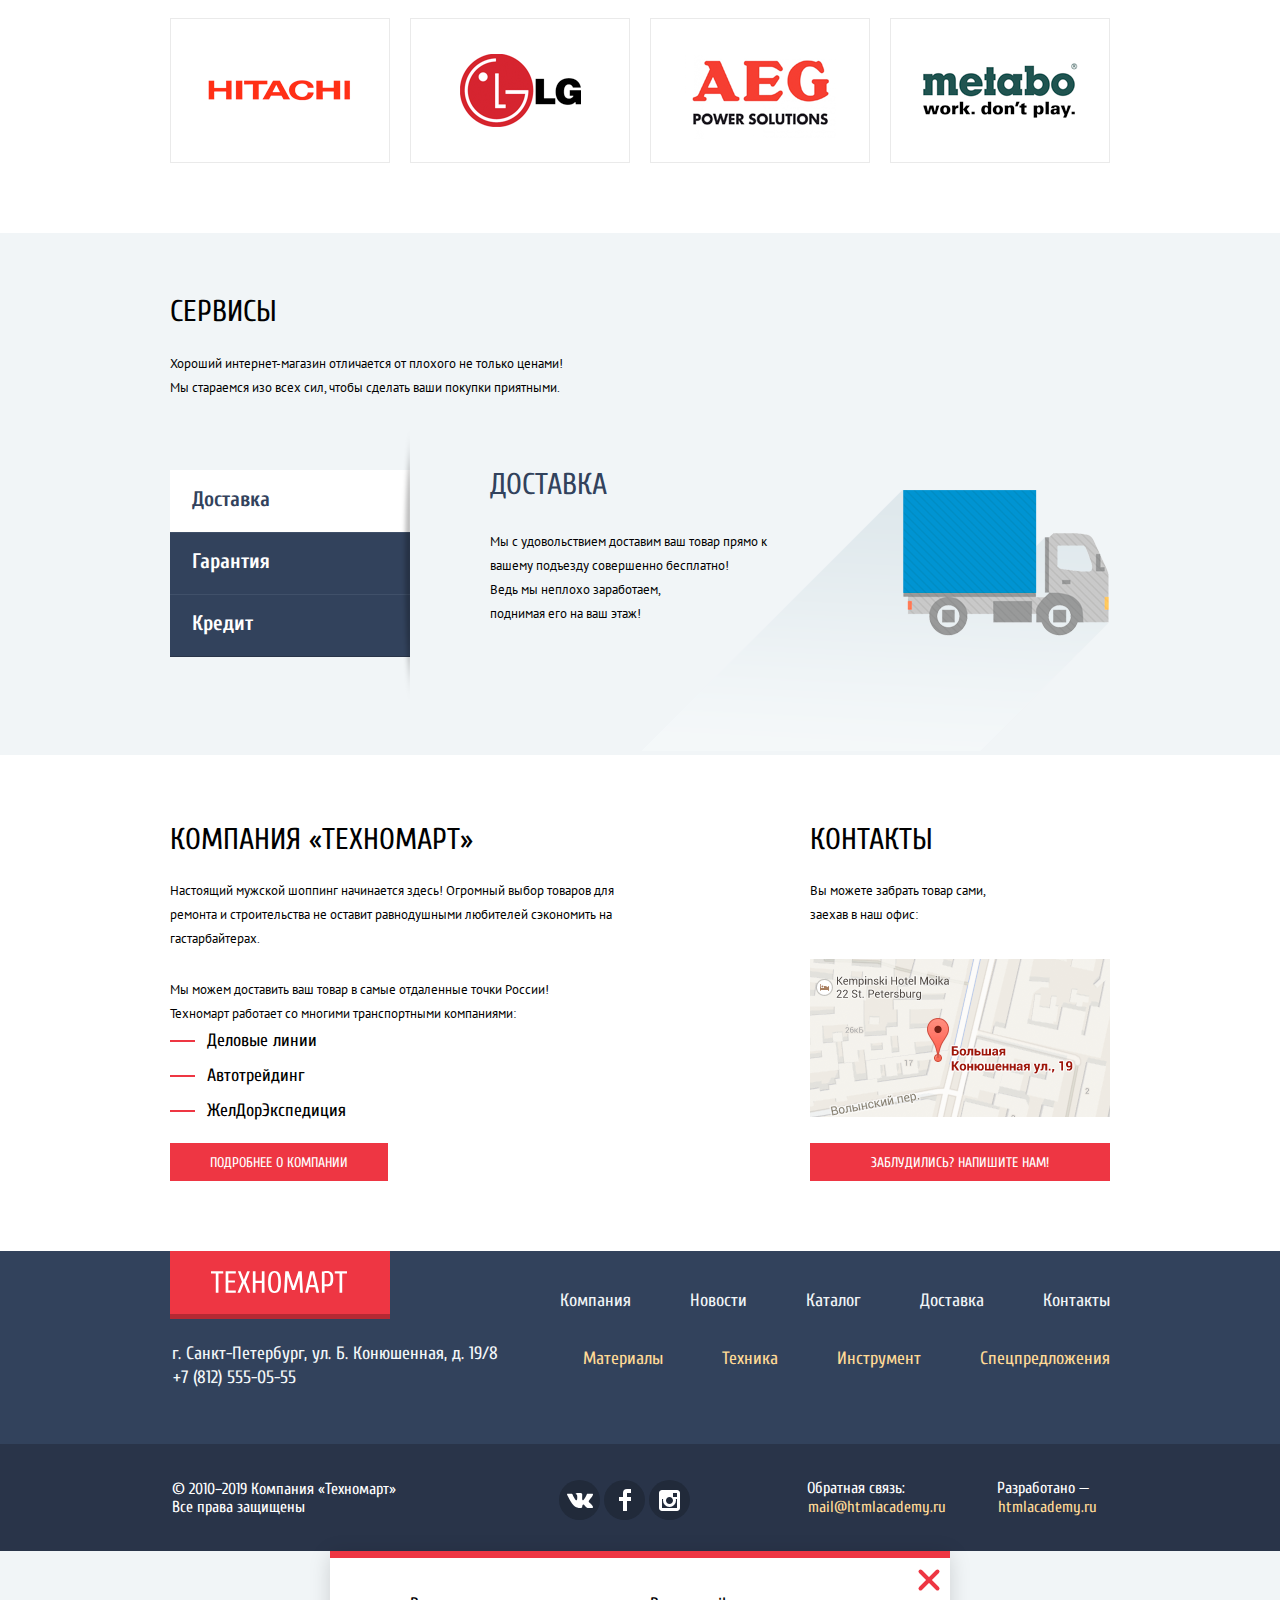
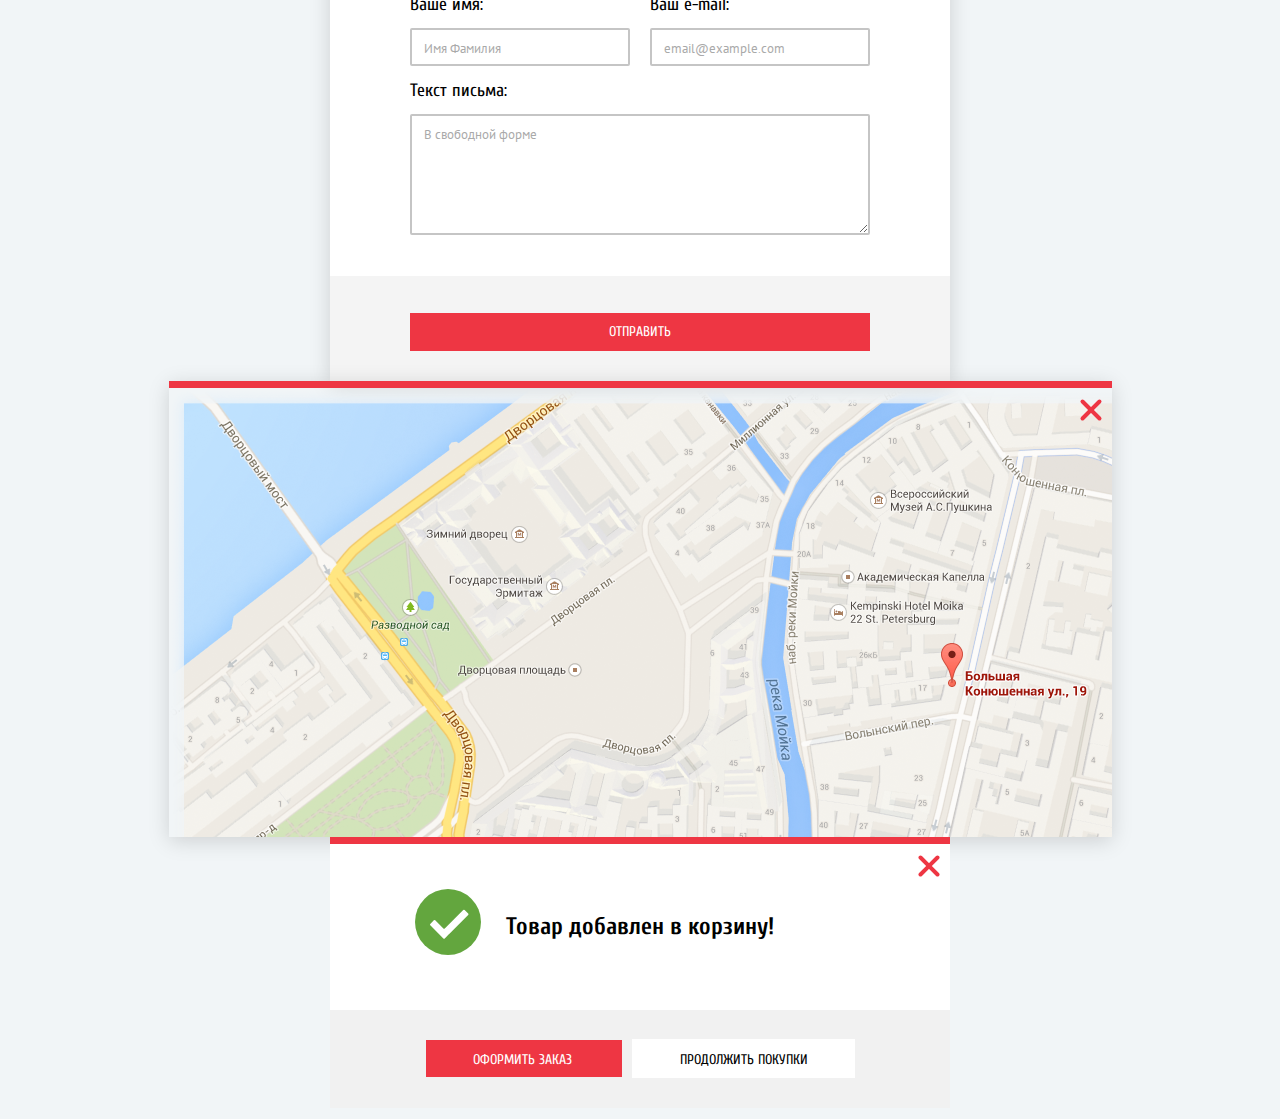
==== commit 158f0312: "Сделал ПП каталога" ====
--- a/index.html
+++ b/index.html
@@ -157,7 +157,7 @@
                 <a class="product-link__buy link__active" href="#">Купить</a>
                 <a class="product-link__bookmarks link__active" href="#">В закладки</a>
               </div>
-              <div class="card-wrap__item-img">
+              <div class="card-wrap__item-img card-wrap__item-img--size">
                 <img class="product__item-img" src="images/bosch-bfg-9000.png" alt="Перфоратор BOSCH BFG 9000">
               </div>
               <div class="card-item__wrap-info">
--- a/css/style.css
+++ b/css/style.css
@@ -37,6 +37,7 @@
   --black-3: rgba(0, 0, 0, 0.3);
   --intro-button-hover: rgba(197, 197, 197, 0.3);
   --intro-button-active: rgba(169, 169, 169, 0.3);
+  --slider-toggle: #ababab;
 }
 
     /* Global */
@@ -781,6 +782,7 @@
   padding: 10px 40px 10px 53px;
   position: relative;
   margin-bottom: 10px;
+  margin-top: -4px;
 }
 
 .product-link__buy::before {
@@ -810,12 +812,13 @@
   line-height: 18px;
   text-transform: uppercase;
   color: var(--black-grey);
-  padding: 8px 0;
+  padding: 8px 0 6px 0;
   width: 100%;
   text-align: center;
   border: 3px solid var(--basic-green);
   border-radius: 2px;
   box-sizing: border-box;
+  margin-bottom: 8px;
 }
 
 .product-link__bookmarks:hover {
@@ -905,8 +908,14 @@
 
 .card-wrap__item-img {
   display: flex;
-  align-items: center;
-  justify-content: center;
+  margin: auto;
+  padding-right: 9px;
+  padding-top: 6px;
+}
+
+.card-wrap__item-img--size {
+  padding-right: 2px;
+  margin-bottom: -11px;
 }
 
 .price__text {
@@ -1579,7 +1588,7 @@
 
 .filters__title {
   padding: 10px 151px 10px 18px;
-  border-radius: 2px;
+  border-radius: 3px;
   font-size:13px;
   line-height: 18px;
   color: var(--black);
@@ -1595,7 +1604,7 @@
 
 .filter-slider__range {
   width: 220px;
-  margin-top: 15px;
+  margin-top: 13px;
   border-bottom: 1px solid var(--greylight);
   width: 220px;
   padding-bottom: 25px;
@@ -1609,7 +1618,7 @@
   padding-right: 20px;
   padding-left: 20px;
   background-color: var(--filter);
-  border-radius: 2px;
+  border-radius: 3px;
 }
 
 .filter-slider__scale {
@@ -1625,18 +1634,29 @@
 
 .filter-slider__toggle {
   position: absolute;
-  top: 31px;
+  top: 29px;
   left: 0;
   width: 4px;
   height: 4px;
   padding: 0;
-  border: 8px solid var(--wight);
+  border: 10px solid var(--wight);
   background-color: #ababab;
   border-radius: 50%;
   box-shadow: 0 2px 1px 0 #cfcfcf;
   cursor: pointer;
 }
 
+.filter-slider__toggle::after {
+  content: "";
+  position: absolute;
+  width: 4px;
+  height: 4px;
+  background-color: var(--slider-toggle);
+  border-radius: 50%;
+  left: -2px;
+  top: -2px;
+}
+
 .toggle-min {
   left: 18px;
 }
@@ -1652,11 +1672,13 @@
 
 .filter-slider__price-controls input {
   width: 95px;
-  padding: 10px;
+  padding: 9px 6px 11px 21px;
+  font-size: 17px;
+  line-height: 18px;
   text-align: center;
   color: var(--black);
   border: none;
-  border-radius: 2px;
+  border-radius: 3px;
   background-color: var(--filter); 
 }
 
@@ -1671,16 +1693,16 @@
   height: 1px;
   background-color: var(--black);
   right: -20px;
-  top: 20px;
-}
-
-.filte-slider__title {
+  top: 18px;
+}
+
+.filter-slider__title {
   font-size: 17px;
   line-height: 30px;
   font-weight: bold;
   text-transform: uppercase;
   color: var(--black);
-  padding-top: 15px;
+  padding-top: 12px;
 }
 
 .filter-checkbox {
@@ -1768,18 +1790,18 @@
   font-weight: bold;
   text-transform: uppercase;
   color: var(--black);
-  padding-top: 16px;
+  padding-top: 19px;
   padding-bottom: 23px;
 }
 
 .filter-radio__list {
   list-style: none;
-  padding-bottom: 17px;
+  padding-bottom: 16px;
   padding-left: 35px;
 }
 
 .filter-radio__item {
-  padding-bottom: 20px;
+  padding-bottom: 22px;
 }
 
 .filter-radio__label {
@@ -1836,6 +1858,7 @@
   background-color: var(--wight);
   border: 1px solid var(--basic-greyborder);
   padding: 10px 80px;
+  margin-left: -2px;
 }
 
 .filter-form__button:hover {
@@ -1856,7 +1879,7 @@
   background-color: var(--filter);
   display: flex;
   align-items: center;
-  border-radius: 2px;
+  border-radius: 3px;
 }
 
 .catalog-nav__title {
@@ -1875,7 +1898,8 @@
 }
 
 .catalog-nav__item {
-  padding-right: 70px;
+  padding-right: 72px;
+  padding-bottom: 6px;
 }
 
 .catalog-nav__item:nth-child(2) {
@@ -1934,8 +1958,9 @@
 .catalog__list {
   display: grid;
   grid-template-columns: 220px 220px 220px;
-  grid-template-rows: 318px 318px 318;
-  gap: 20px;
+  grid-template-rows: 318px 318px 318px;
+  column-gap: 20px;
+  row-gap: 18px;
   list-style: none;
   padding-top: 28px;
 }
@@ -1970,12 +1995,12 @@
   display: flex;
   flex-wrap: wrap;
   list-style: none;
-  padding-top: 48px;
-  padding-bottom: 59px;
+  padding-top: 52px;
+  padding-bottom: 69px;
 }
 
 .pagination__item {
-  padding-right: 10px;
+  padding-right: 9px;
   background-color: var(--wight);
 }
 
@@ -2004,7 +2029,7 @@
 }
 
 .pagination__link--next {
-  padding: 10px 32px;
+  padding: 10px 31px 10px 32px;
 }
 
     /* catalog-footer */
@@ -2016,6 +2041,7 @@
 .catalog-footer__title {
   font-size: 30px;
   line-height: 30px;
+  font-weight: normal;
   text-transform: uppercase;
   color: var(--black);
   padding-top: 64px;
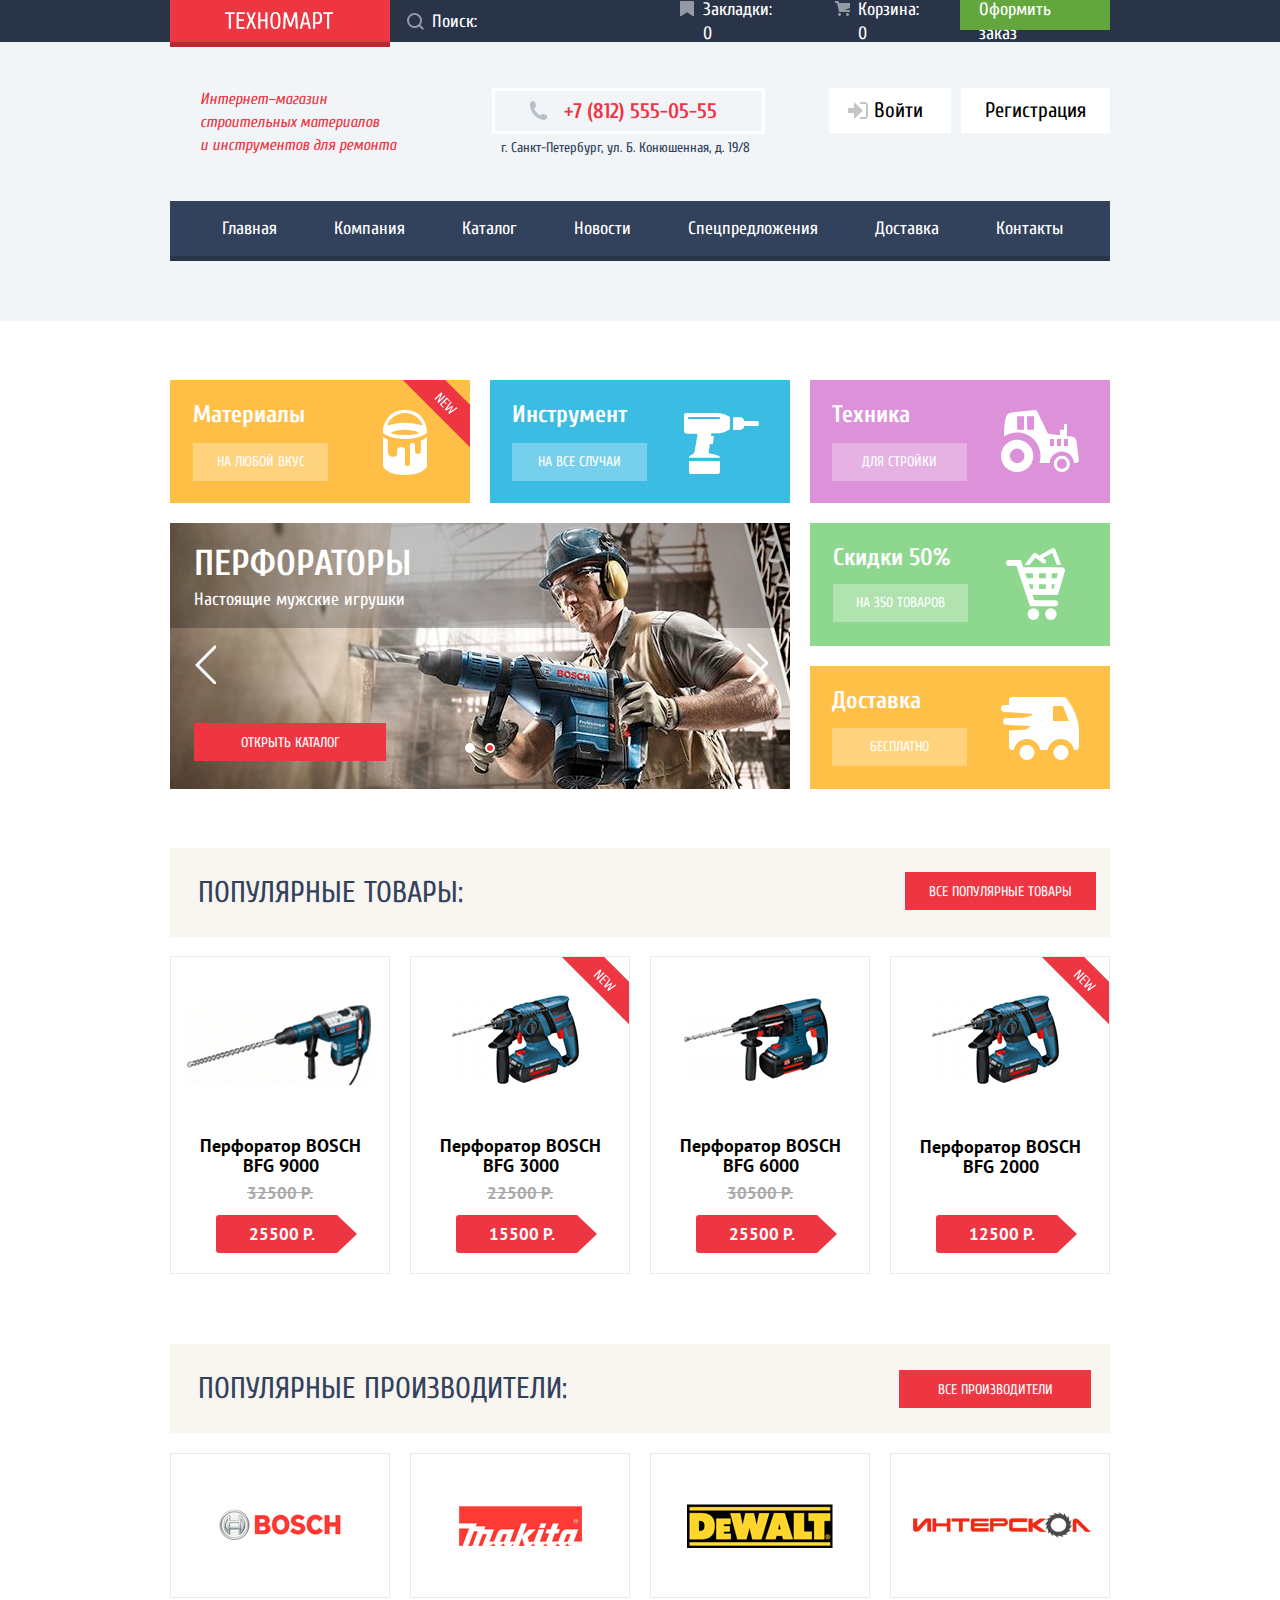
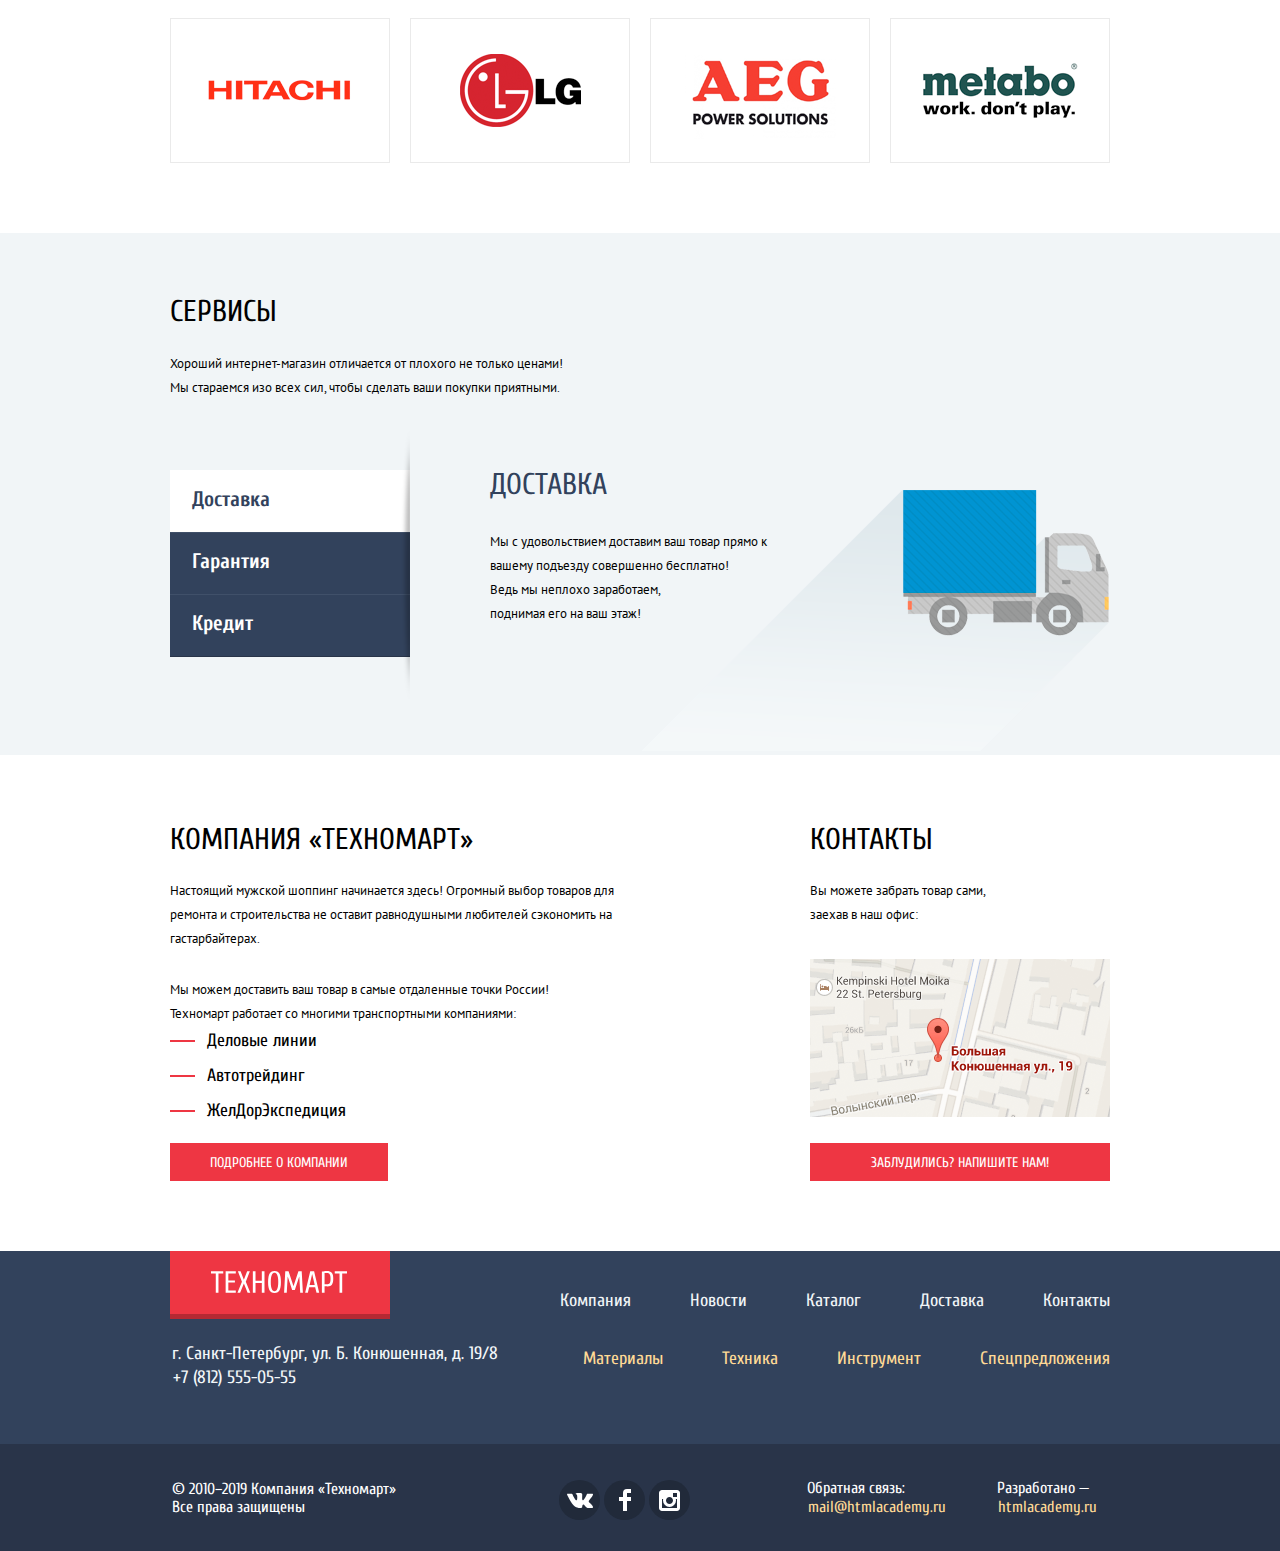
==== commit 5c332656: "Сделал правки по критериям" ====
--- a/index.html
+++ b/index.html
@@ -241,8 +241,8 @@
             </a>
           </li>
           <li class="manufacturer__item">
-            <a class="manufacturer__link" href="#">
-              <img class="manufacturer__img" src="images/interscol.png" alt="Производитель Interscol">
+            <a class="manufacturer__link " href="#">
+              <img class="manufacturer__img manufacturer__img--padding" src="images/interscol.png" alt="Производитель Interscol">
             </a>
           </li>
           <li class="manufacturer__item">
--- a/css/style.css
+++ b/css/style.css
@@ -1,4 +1,11 @@
-    /* Variables */
+/*
+* Prefixed by https://autoprefixer.github.io
+* PostCSS: v7.0.29,
+* Autoprefixer: v9.7.6
+* Browsers: last 4 version
+*/
+
+/* Variables */
 
 :root {
   --social-bg: #212A3A;
@@ -38,13 +45,23 @@
   --intro-button-hover: rgba(197, 197, 197, 0.3);
   --intro-button-active: rgba(169, 169, 169, 0.3);
   --slider-toggle: #ababab;
-}
-
-    /* Global */
-
-*, *::before, *::after {
+  --box-shadow-logo: rgba(0, 0, 0, 0.24);
+  --box-shadow-buy: #367315;
+  --box-shadow-card: rgba(0, 0, 0, 0.15);
+  --box-shadow-service: #405069;
+  --bg-scale: #D7DCDE;
+  --bg-toggle: #ababab;
+  --box-shadow-toggle: #cfcfcf;
+}
+
+/* Global */
+
+*,
+*::before,
+*::after {
+  -webkit-box-sizing: border-box;
   box-sizing: border-box;
-}    
+}
 
 body {
   min-width: 940px;
@@ -55,6 +72,7 @@
   font-weight: normal;
   color: var(--black);
   background-color: var(--basic-background);
+  -webkit-box-sizing: border-box;
   box-sizing: border-box;
 }
 
@@ -106,12 +124,17 @@
 
 .page-body {
   min-height: 100%;
+  display: -ms-grid;
   display: grid;
+  -ms-grid-rows: -webkit-min-content 1fr -webkit-min-content;
+  -ms-grid-rows: min-content 1fr min-content;
+  grid-template-rows: -webkit-min-content 1fr -webkit-min-content;
   grid-template-rows: min-content 1fr min-content;
+  -ms-flex-line-pack: start;
   align-content: start;
 }
 
-  /* header */
+/* header */
 
 .page-header__wrap--background {
   background-color: var(--dark-blue);
@@ -123,7 +146,11 @@
   line-height: 24px;
   color: var(--wight);
   background-color: var(--dark-blue);
-  display: flex;
+  display: -webkit-box;
+  display: -ms-flexbox;
+  display: flex;
+  -webkit-box-align: center;
+  -ms-flex-align: center;
   align-items: center;
 }
 
@@ -131,8 +158,10 @@
   width: 220px;
   height: 51px;
   background-color: var(--basic-red);
-  
-  box-shadow: inset 0px -5px 0px rgba(0, 0, 0, 0.24);
+
+  -webkit-box-shadow: inset 0px -5px 0px var(--box-shadow-logo);
+
+  box-shadow: inset 0px -5px 0px var(--box-shadow-logo);
 }
 
 .page-header__logo-img {
@@ -156,6 +185,30 @@
   padding-left: 42px;
 }
 
+.page-header__search::-webkit-input-placeholder {
+  color: var(--wight);
+  font-size: 18px;
+  line-height: 24px;
+}
+
+.page-header__search::-moz-placeholder {
+  color: var(--wight);
+  font-size: 18px;
+  line-height: 24px;
+}
+
+.page-header__search:-ms-input-placeholder {
+  color: var(--wight);
+  font-size: 18px;
+  line-height: 24px;
+}
+
+.page-header__search::-ms-input-placeholder {
+  color: var(--wight);
+  font-size: 18px;
+  line-height: 24px;
+}
+
 .page-header__search::placeholder {
   color: var(--wight);
   font-size: 18px;
@@ -177,12 +230,14 @@
   top: 13px;
 }
 
-.page-header__search:focus + .page-header__search--svg {
+.page-header__search:focus+.page-header__search--svg {
   fill: var(--basic-red);
   opacity: 1;
 }
 
 .page-header__wrap-carts {
+  display: -webkit-box;
+  display: -ms-flexbox;
   display: flex;
   margin-left: auto;
 }
@@ -194,7 +249,7 @@
 
 .page-header__bookmark-link {
   position: relative;
-  padding: 10px 30px 9px 43px;
+  padding: 10px 30px 9px 42px;
 }
 
 .page-header__bookmark-link--red {
@@ -292,6 +347,8 @@
 }
 
 .page-header__wrap-inner {
+  display: -webkit-box;
+  display: -ms-flexbox;
   display: flex;
   padding-top: 46px;
   padding-bottom: 41px;
@@ -303,10 +360,12 @@
   font-style: italic;
   font-weight: normal;
   color: var(--basic-red);
+  -ms-flex-preferred-size: 197px;
   flex-basis: 197px;
   padding-left: 30px;
   padding-right: 95px;
-  box-sizing: content-box; 
+  -webkit-box-sizing: content-box;
+  box-sizing: content-box;
 }
 
 .page-header__wrap-communication {
@@ -321,6 +380,7 @@
   font-weight: bold;
   color: var(--basic-red);
   border: 3px solid var(--wight);
+  -webkit-box-sizing: border-box;
   box-sizing: border-box;
   padding: 5px 45px 5px 69px;
 }
@@ -345,14 +405,23 @@
 }
 
 .page-header__wrap-login {
-  display: flex;
+  display: -webkit-box;
+  display: -ms-flexbox;
+  display: flex;
+  -ms-flex-wrap: wrap;
   flex-wrap: wrap;
+  -webkit-box-align: start;
+  -ms-flex-align: start;
   align-items: flex-start;
   margin-left: auto;
 }
 
 .page-header__user-box {
-  display: flex;
+  display: -webkit-box;
+  display: -ms-flexbox;
+  display: flex;
+  -webkit-box-align: center;
+  -ms-flex-align: center;
   align-items: center;
   background-color: var(--wight);
   padding-right: 2px;
@@ -387,6 +456,8 @@
 }
 
 .page-header__logout-link {
+  display: -webkit-box;
+  display: -ms-flexbox;
   display: flex;
   padding: 14px 14px 14px 20px;
 }
@@ -413,7 +484,11 @@
 }
 
 .page-header__login-link {
-  display: flex;
+  display: -webkit-box;
+  display: -ms-flexbox;
+  display: flex;
+  -webkit-box-align: center;
+  -ms-flex-align: center;
   align-items: center;
   padding: 12px 28px 12px 19px;
   margin-right: 10px;
@@ -457,19 +532,25 @@
 
 .page-header__wrap-navigation {
   background-color: var(--black-grey);
+  -webkit-box-shadow: inset 0px -5px 0px var(--dark-blue);
   box-shadow: inset 0px -5px 0px var(--dark-blue);
 }
 
 .page-header__nav-list {
-  display: flex;
+  display: -webkit-box;
+  display: -ms-flexbox;
+  display: flex;
+  -ms-flex-wrap: wrap;
   flex-wrap: wrap;
+  -webkit-box-pack: justify;
+  -ms-flex-pack: justify;
   justify-content: space-between;
   list-style: none;
 }
 
 .page-header__nav-item {
- padding-top: 16px;
- padding-bottom: 20px;
+  padding-top: 16px;
+  padding-bottom: 20px;
 }
 
 .page-header__nav-link {
@@ -497,13 +578,17 @@
 }
 
 .page-header__wrap-user {
- display: block;
- margin-left: auto;
+  display: block;
+  margin-left: auto;
 }
 
 .page-header__user-list {
   list-style: none;
-  display: flex;
+  display: -webkit-box;
+  display: -ms-flexbox;
+  display: flex;
+  -webkit-box-pack: center;
+  -ms-flex-pack: center;
   justify-content: center;
 }
 
@@ -547,17 +632,20 @@
   color: var(--basic-greylight);
 }
 
-    /* Intro */
+/* Intro */
 
 .intro {
   background-color: var(--wight);
   padding-top: 59px;
   padding-bottom: 59px;
-}    
+}
 
 .intro__list {
   list-style: none;
-  display: flex;
+  display: -webkit-box;
+  display: -ms-flexbox;
+  display: flex;
+  -ms-flex-wrap: wrap;
   flex-wrap: wrap;
   padding-bottom: 20px;
 }
@@ -635,8 +723,14 @@
 }
 
 .intro__item-link {
-  display: flex;
+  display: -webkit-box;
+  display: -ms-flexbox;
+  display: flex;
+  -webkit-box-align: center;
+  -ms-flex-align: center;
   align-items: center;
+  -webkit-box-pack: center;
+  -ms-flex-pack: center;
   justify-content: center;
   font-size: 14px;
   line-height: 18px;
@@ -656,6 +750,8 @@
 }
 
 .intro-slider__wrap {
+  display: -webkit-box;
+  display: -ms-flexbox;
   display: flex;
 }
 
@@ -760,12 +856,18 @@
   border: 2px solid var(--wight);
 }
 
-    /* product */
+/* product */
 
 .product-title__wrap {
   background-color: var(--title-grey);
-  display: flex;
+  display: -webkit-box;
+  display: -ms-flexbox;
+  display: flex;
+  -webkit-box-pack: justify;
+  -ms-flex-pack: justify;
   justify-content: space-between;
+  -webkit-box-align: center;
+  -ms-flex-align: center;
   align-items: center;
   min-height: 89px;
 }
@@ -777,7 +879,8 @@
   text-transform: uppercase;
   color: var(--wight);
   background-color: var(--basic-green);
-  box-shadow: inset 0px -3px 0px #367315;
+  -webkit-box-shadow: inset 0px -3px 0px var(--box-shadow-buy);
+  box-shadow: inset 0px -3px 0px var(--box-shadow-buy);
   border-radius: 2px;
   padding: 10px 40px 10px 53px;
   position: relative;
@@ -817,6 +920,7 @@
   text-align: center;
   border: 3px solid var(--basic-green);
   border-radius: 2px;
+  -webkit-box-sizing: border-box;
   box-sizing: border-box;
   margin-bottom: 8px;
 }
@@ -830,8 +934,11 @@
 }
 
 .product__list {
+  display: -ms-grid;
   display: grid;
+  -ms-grid-columns: 220px 20px 220px 20px 220px 20px 220px;
   grid-template-columns: 220px 220px 220px 220px;
+  -ms-grid-rows: 318px;
   grid-template-rows: 318px;
   gap: 20px;
   list-style: none;
@@ -839,6 +946,26 @@
   padding-bottom: 70px;
 }
 
+.product__list>*:nth-child(1) {
+  -ms-grid-row: 1;
+  -ms-grid-column: 1;
+}
+
+.product__list>*:nth-child(2) {
+  -ms-grid-row: 1;
+  -ms-grid-column: 3;
+}
+
+.product__list>*:nth-child(3) {
+  -ms-grid-row: 1;
+  -ms-grid-column: 5;
+}
+
+.product__list>*:nth-child(4) {
+  -ms-grid-row: 1;
+  -ms-grid-column: 7;
+}
+
 .product__title {
   font-size: 30px;
   line-height: 30px;
@@ -872,8 +999,8 @@
   color: var(--black);
   padding-top: 20px;
   padding-bottom: 8px;
-  padding-right: 30px;
-  padding-left: 30px;
+  padding-right: 27px;
+  padding-left: 28px;
 }
 
 .card__item-subtitle {
@@ -882,6 +1009,7 @@
   line-height: 18px;
   color: var(--decor-grey);
   text-transform: uppercase;
+  -webkit-text-decoration-line: line-through;
   text-decoration-line: line-through;
   padding-bottom: 13px;
 }
@@ -897,16 +1025,27 @@
 }
 
 .card-item__wrap-info {
-  display: flex;
+  display: -webkit-box;
+  display: -ms-flexbox;
+  display: flex;
+  -webkit-box-orient: vertical;
+  -webkit-box-direction: normal;
+  -ms-flex-direction: column;
   flex-direction: column;
+  -webkit-box-align: center;
+  -ms-flex-align: center;
   align-items: center;
+  -ms-flex-wrap: wrap;
   flex-wrap: wrap;
+  -ms-flex-line-pack: end;
   align-content: flex-end;
   padding-bottom: 20px;
   text-align: center;
 }
 
 .card-wrap__item-img {
+  display: -webkit-box;
+  display: -ms-flexbox;
   display: flex;
   margin: auto;
   padding-right: 9px;
@@ -942,16 +1081,25 @@
 }
 
 .card__item {
-  display: flex;
+  display: -webkit-box;
+  display: -ms-flexbox;
+  display: flex;
+  -webkit-box-orient: vertical;
+  -webkit-box-direction: normal;
+  -ms-flex-direction: column;
   flex-direction: column;
+  -webkit-box-pack: end;
+  -ms-flex-pack: end;
   justify-content: flex-end;
   background-color: var(--wight);
   border: 1px solid var(--greylight);
+  -webkit-box-sizing: border-box;
   box-sizing: border-box;
 }
 
 .card__item:hover {
-  box-shadow: 0px 4px 20px rgba(0, 0, 0, 0.15);
+  -webkit-box-shadow: 0px 4px 20px var(--box-shadow-card);
+  box-shadow: 0px 4px 20px var(--box-shadow-card);
 }
 
 .card-item__wrap-buy {
@@ -964,7 +1112,10 @@
 
 .card__item:hover .card-item__wrap-buy {
   height: 155px;
-  display: flex;
+  display: -webkit-box;
+  display: -ms-flexbox;
+  display: flex;
+  -ms-flex-wrap: wrap;
   flex-wrap: wrap;
   padding: 38px 44px 27px 41px;
 }
@@ -986,8 +1137,14 @@
 
 .manufacturer-title__wrap {
   background-color: var(--title-grey);
-  display: flex;
+  display: -webkit-box;
+  display: -ms-flexbox;
+  display: flex;
+  -webkit-box-pack: justify;
+  -ms-flex-pack: justify;
   justify-content: space-between;
+  -webkit-box-align: center;
+  -ms-flex-align: center;
   align-items: center;
   min-height: 89px;
 }
@@ -996,14 +1153,58 @@
   list-style: none;
   padding-top: 20px;
   padding-bottom: 70px;
+  display: -ms-grid;
   display: grid;
+  -ms-grid-columns: 220px 20px 220px 20px 220px 20px 220px;
   grid-template-columns: 220px 220px 220px 220px;
+  -ms-grid-rows: 145px 20px 145px;
   grid-template-rows: 145px 145px;
   gap: 20px;
 }
 
+.manufacturer__list>*:nth-child(1) {
+  -ms-grid-row: 1;
+  -ms-grid-column: 1;
+}
+
+.manufacturer__list>*:nth-child(2) {
+  -ms-grid-row: 1;
+  -ms-grid-column: 3;
+}
+
+.manufacturer__list>*:nth-child(3) {
+  -ms-grid-row: 1;
+  -ms-grid-column: 5;
+}
+
+.manufacturer__list>*:nth-child(4) {
+  -ms-grid-row: 1;
+  -ms-grid-column: 7;
+}
+
+.manufacturer__list>*:nth-child(5) {
+  -ms-grid-row: 3;
+  -ms-grid-column: 1;
+}
+
+.manufacturer__list>*:nth-child(6) {
+  -ms-grid-row: 3;
+  -ms-grid-column: 3;
+}
+
+.manufacturer__list>*:nth-child(7) {
+  -ms-grid-row: 3;
+  -ms-grid-column: 5;
+}
+
+.manufacturer__list>*:nth-child(8) {
+  -ms-grid-row: 3;
+  -ms-grid-column: 7;
+}
+
 .manufacturer__item:hover {
-  box-shadow: 0px 4px 20px rgba(0, 0, 0, 0.15);
+  -webkit-box-shadow: 0px 4px 20px var(--box-shadow-card);
+  box-shadow: 0px 4px 20px var(--box-shadow-card);
 }
 
 .manufacturer__item:active {
@@ -1028,9 +1229,12 @@
 }
 
 .manufacturer__link {
+  display: -webkit-box;
+  display: -ms-flexbox;
   display: flex;
   background-color: var(--wight);
   border: 1px solid var(--greylight);
+  -webkit-box-sizing: border-box;
   box-sizing: border-box;
   width: 220px;
   height: 145px;
@@ -1040,7 +1244,11 @@
   margin: auto;
 }
 
-    /* service */
+.manufacturer__img--padding {
+  padding-bottom: 13px;
+}
+
+/* service */
 
 .service {
   background-color: var(--basic-background);
@@ -1071,6 +1279,8 @@
 }
 
 .service__wrap {
+  display: -webkit-box;
+  display: -ms-flexbox;
   display: flex;
 }
 
@@ -1091,6 +1301,8 @@
 }
 
 .service__title-button {
+  display: -webkit-box;
+  display: -ms-flexbox;
   display: flex;
   padding-top: 14px;
   padding-bottom: 17px;
@@ -1103,8 +1315,10 @@
   border: none;
   width: 240px;
   height: 62px;
-  box-shadow: 0px 1px 0px #293449,
-  inset 0px 1px 0px #405069;
+  -webkit-box-shadow: 0px 1px 0px var(--dark-blue),
+    inset 0px 1px 0px var(--box-shadow-service);
+  box-shadow: 0px 1px 0px var(--dark-blue),
+    inset 0px 1px 0px var(--box-shadow-service);
 }
 
 .service__title-button:hover {
@@ -1120,6 +1334,7 @@
 .service__title-button--active {
   color: var(--black-grey);
   background-color: var(--wight);
+  -webkit-box-shadow: 0px 1px 0px var(--wight);
   box-shadow: 0px 1px 0px var(--wight);
 }
 
@@ -1212,6 +1427,7 @@
 
 .service-item__button {
   display: inline-block;
+  vertical-align: top;
   font-size: 14px;
   line-height: 18px;
   text-transform: uppercase;
@@ -1220,10 +1436,15 @@
   margin-top: 27px;
 }
 
-    /* feature */
+/* feature */
 .feature__wrap {
-  display: flex;
+  display: -webkit-box;
+  display: -ms-flexbox;
+  display: flex;
+  -webkit-box-pack: justify;
+  -ms-flex-pack: justify;
   justify-content: space-between;
+  -ms-flex-wrap: wrap;
   flex-wrap: wrap;
   padding: 70px 0;
 }
@@ -1281,6 +1502,7 @@
 
 .feature__button {
   display: inline-block;
+  vertical-align: middle;
   font-size: 14px;
   line-height: 18px;
   text-transform: uppercase;
@@ -1314,7 +1536,12 @@
 }
 
 .contact__wrap {
-  display: flex;
+  display: -webkit-box;
+  display: -ms-flexbox;
+  display: flex;
+  -webkit-box-orient: vertical;
+  -webkit-box-direction: normal;
+  -ms-flex-direction: column;
   flex-direction: column;
 }
 
@@ -1322,11 +1549,12 @@
   padding-bottom: 19px;
 }
 
-    /* footer */
+/* footer */
 
 .footer-nav__logo-link {
   background-color: var(--basic-red);
-  box-shadow: inset 0px -5px 0px rgba(0, 0, 0, 0.24);
+  -webkit-box-shadow: inset 0px -5px 0px var(--box-shadow-logo);
+  box-shadow: inset 0px -5px 0px var(--box-shadow-logo);
   padding: 20px 41px 25px;
   margin-bottom: 23px;
   width: 220px;
@@ -1342,13 +1570,22 @@
 }
 
 .footer-nav__wrap {
-  display: flex;
+  display: -webkit-box;
+  display: -ms-flexbox;
+  display: flex;
+  -webkit-box-pack: justify;
+  -ms-flex-pack: justify;
   justify-content: space-between;
   padding-bottom: 54px;
 }
 
 .footer-nav__wrap-logo {
-  display: flex;
+  display: -webkit-box;
+  display: -ms-flexbox;
+  display: flex;
+  -webkit-box-orient: vertical;
+  -webkit-box-direction: normal;
+  -ms-flex-direction: column;
   flex-direction: column;
 }
 
@@ -1368,7 +1605,10 @@
 
 .footer-nav__list {
   list-style: none;
-  display: flex;
+  display: -webkit-box;
+  display: -ms-flexbox;
+  display: flex;
+  -ms-flex-wrap: wrap;
   flex-wrap: wrap;
   padding-top: 38px;
   padding-bottom: 34px;
@@ -1394,12 +1634,19 @@
 }
 
 .footer-nav__wrap-list {
-  display: flex;
+  display: -webkit-box;
+  display: -ms-flexbox;
+  display: flex;
+  -webkit-box-orient: vertical;
+  -webkit-box-direction: normal;
+  -ms-flex-direction: column;
   flex-direction: column;
 }
 
 .footer-nav__list--yellow {
   list-style: none;
+  display: -webkit-box;
+  display: -ms-flexbox;
   display: flex;
   margin-left: auto;
 }
@@ -1413,7 +1660,11 @@
 }
 
 .footer-basement__wrap {
-  display: flex;
+  display: -webkit-box;
+  display: -ms-flexbox;
+  display: flex;
+  -webkit-box-align: center;
+  -ms-flex-align: center;
   align-items: center;
   padding-top: 34px;
   padding-bottom: 29px;
@@ -1436,19 +1687,28 @@
 
 .footer-social__list {
   list-style: none;
-  display: flex;
+  display: -webkit-box;
+  display: -ms-flexbox;
+  display: flex;
+  -ms-flex-wrap: wrap;
   flex-wrap: wrap;
 }
 
 .footer-social__button {
-  display: flex;
+  display: -webkit-box;
+  display: -ms-flexbox;
+  display: flex;
+  -webkit-box-align: center;
+  -ms-flex-align: center;
   align-items: center;
+  -webkit-box-pack: center;
+  -ms-flex-pack: center;
   justify-content: center;
   width: 41px;
   height: 40px;
   background-color: var(--social-bg);
   border-radius: 50%;
-  margin: 2px; 
+  margin: 2px;
 }
 
 .footer-social__button:hover,
@@ -1457,6 +1717,8 @@
 }
 
 .footer-copyright {
+  display: -webkit-box;
+  display: -ms-flexbox;
   display: flex;
   margin-left: auto;
 }
@@ -1498,7 +1760,7 @@
   text-decoration: none;
 }
 
-    /* page-catalog */
+/* page-catalog */
 
 .page-catalog {
   background-color: var(--wight);
@@ -1506,7 +1768,10 @@
 
 .page-catalog__list {
   list-style: none;
-  display: flex;
+  display: -webkit-box;
+  display: -ms-flexbox;
+  display: flex;
+  -ms-flex-wrap: wrap;
   flex-wrap: wrap;
   padding-top: 19px;
   padding-bottom: 20px;
@@ -1570,9 +1835,11 @@
   margin-bottom: 20px;
 }
 
-    /* filters */
+/* filters */
 
 .main-catalog__wrap {
+  display: -webkit-box;
+  display: -ms-flexbox;
   display: flex;
 }
 
@@ -1583,14 +1850,17 @@
 }
 
 .filters__wrap {
+  display: -webkit-box;
+  display: -ms-flexbox;
   display: flex;
 }
 
 .filters__title {
   padding: 10px 151px 10px 18px;
   border-radius: 3px;
-  font-size:13px;
+  font-size: 13px;
   line-height: 18px;
+  font-weight: normal;
   color: var(--black);
   text-transform: uppercase;
   background-color: var(--filter);
@@ -1623,7 +1893,7 @@
 
 .filter-slider__scale {
   height: 2px;
-  background: #D7DCDE;
+  background: var(--bg-scale);
 }
 
 .filter-slider__bar {
@@ -1640,9 +1910,10 @@
   height: 4px;
   padding: 0;
   border: 10px solid var(--wight);
-  background-color: #ababab;
+  background-color: var(--bg-toggle);
   border-radius: 50%;
-  box-shadow: 0 2px 1px 0 #cfcfcf;
+  -webkit-box-shadow: 0 2px 1px 0 var(--box-shadow-toggle);
+  box-shadow: 0 2px 1px 0 var(--box-shadow-toggle);
   cursor: pointer;
 }
 
@@ -1666,7 +1937,11 @@
 }
 
 .filter-slider__price-controls {
-  display: flex;
+  display: -webkit-box;
+  display: -ms-flexbox;
+  display: flex;
+  -webkit-box-pack: justify;
+  -ms-flex-pack: justify;
   justify-content: space-between;
 }
 
@@ -1679,7 +1954,7 @@
   color: var(--black);
   border: none;
   border-radius: 3px;
-  background-color: var(--filter); 
+  background-color: var(--filter);
 }
 
 .min-price {
@@ -1737,6 +2012,9 @@
   position: relative;
   display: block;
   cursor: pointer;
+  -webkit-user-select: none;
+  -moz-user-select: none;
+  -ms-user-select: none;
   user-select: none;
   font-size: 15px;
   line-height: 19px;
@@ -1757,24 +2035,24 @@
   margin-left: -35px;
 }
 
-.filter-checkbox__input:checked + .filter-checkbox__box {
+.filter-checkbox__input:checked+.filter-checkbox__box {
   background-image: url(../images/checkbox-on.svg);
   background-repeat: no-repeat;
 }
 
-.filter-checkbox__input:hover + .filter-checkbox__box,
-.filter-checkbox__input:focus + .filter-checkbox__box {
+.filter-checkbox__input:hover+.filter-checkbox__box,
+.filter-checkbox__input:focus+.filter-checkbox__box {
   background-image: url(../images/checkbox-off-hover.svg);
   background-repeat: no-repeat;
 }
 
-.filter-checkbox__input:checked:hover + .filter-checkbox__box,
-.filter-checkbox__input:checked:focus + .filter-checkbox__box {
+.filter-checkbox__input:checked:hover+.filter-checkbox__box,
+.filter-checkbox__input:checked:focus+.filter-checkbox__box {
   background-image: url(../images/checkbox-on-hover.svg);
   background-repeat: no-repeat;
 }
 
-.filter-checkbox__input:disabled + .filter-checkbox__box {
+.filter-checkbox__input:disabled+.filter-checkbox__box {
   opacity: 0.3;
 }
 
@@ -1808,6 +2086,9 @@
   position: relative;
   display: block;
   cursor: pointer;
+  -webkit-user-select: none;
+  -moz-user-select: none;
+  -ms-user-select: none;
   user-select: none;
   font-size: 15px;
   line-height: 19px;
@@ -1829,24 +2110,24 @@
   margin-left: -35px;
 }
 
-.filter-radio__input:checked + .filter-radio__box {
+.filter-radio__input:checked+.filter-radio__box {
   background-image: url(../images/radio-on.svg);
   background-repeat: no-repeat;
 }
 
-.filter-radio__input:hover + .filter-radio__box,
-.filter-radio__input:focus + .filter-radio__box {
+.filter-radio__input:hover+.filter-radio__box,
+.filter-radio__input:focus+.filter-radio__box {
   background-image: url(../images/radio-off-hover.svg);
   background-repeat: no-repeat;
 }
 
-.filter-radio__input:checked:hover + .filter-radio__box,
-.filter-radio__input:checked:focus + .filter-radio__box {
+.filter-radio__input:checked:hover+.filter-radio__box,
+.filter-radio__input:checked:focus+.filter-radio__box {
   background-image: url(../images/radio-on-hover.svg);
   background-repeat: no-repeat;
 }
 
-.filter-radio__input:disabled + .filter-radio__box {
+.filter-radio__input:disabled+.filter-radio__box {
   opacity: 0.3;
 }
 
@@ -1869,7 +2150,7 @@
   outline: var(--basic-red);
 }
 
-    /* catalog */
+/* catalog */
 
 .catalog {
   font-family: "PT Sans", Arial, sans-serif;
@@ -1877,7 +2158,11 @@
 
 .catalog-nav__wrap {
   background-color: var(--filter);
-  display: flex;
+  display: -webkit-box;
+  display: -ms-flexbox;
+  display: flex;
+  -webkit-box-align: center;
+  -ms-flex-align: center;
   align-items: center;
   border-radius: 3px;
 }
@@ -1885,6 +2170,7 @@
 .catalog-nav__title {
   font-size: 13px;
   line-height: 18px;
+  font-weight: normal;
   color: var(--black);
   text-transform: uppercase;
   background-color: var(--filter);
@@ -1893,7 +2179,10 @@
 
 .catalog-nav__list {
   list-style: none;
-  display: flex;
+  display: -webkit-box;
+  display: -ms-flexbox;
+  display: flex;
+  -ms-flex-wrap: wrap;
   flex-wrap: wrap;
 }
 
@@ -1956,15 +2245,65 @@
 }
 
 .catalog__list {
+  display: -ms-grid;
   display: grid;
+  -ms-grid-columns: 220px 20px 220px 20px 220px;
   grid-template-columns: 220px 220px 220px;
+  -ms-grid-rows: 318px 18px 318px 18px 318px;
   grid-template-rows: 318px 318px 318px;
+  -webkit-column-gap: 20px;
+  -moz-column-gap: 20px;
   column-gap: 20px;
   row-gap: 18px;
   list-style: none;
   padding-top: 28px;
 }
 
+.catalog__list>*:nth-child(1) {
+  -ms-grid-row: 1;
+  -ms-grid-column: 1;
+}
+
+.catalog__list>*:nth-child(2) {
+  -ms-grid-row: 1;
+  -ms-grid-column: 3;
+}
+
+.catalog__list>*:nth-child(3) {
+  -ms-grid-row: 1;
+  -ms-grid-column: 5;
+}
+
+.catalog__list>*:nth-child(4) {
+  -ms-grid-row: 3;
+  -ms-grid-column: 1;
+}
+
+.catalog__list>*:nth-child(5) {
+  -ms-grid-row: 3;
+  -ms-grid-column: 3;
+}
+
+.catalog__list>*:nth-child(6) {
+  -ms-grid-row: 3;
+  -ms-grid-column: 5;
+}
+
+.catalog__list>*:nth-child(7) {
+  -ms-grid-row: 5;
+  -ms-grid-column: 1;
+}
+
+.catalog__list>*:nth-child(8) {
+  -ms-grid-row: 5;
+  -ms-grid-column: 3;
+}
+
+.catalog__list>*:nth-child(9) {
+  -ms-grid-row: 5;
+  -ms-grid-column: 5;
+}
+
 .catalog__title {
   font-size: 18px;
   line-height: 20px;
@@ -1981,18 +2320,11 @@
   color: var(--decor-grey);
 }
 
-.catalog__button {
-  display: inline-block;
-  font-size: 17px;
-  line-height: 18px;
-  font-weight: bold;
-  text-transform: uppercase;
-  color: var(--wight);
-  background-color: var(--basic-red);
-}
-
 .pagination__list {
-  display: flex;
+  display: -webkit-box;
+  display: -ms-flexbox;
+  display: flex;
+  -ms-flex-wrap: wrap;
   flex-wrap: wrap;
   list-style: none;
   padding-top: 52px;
@@ -2032,7 +2364,7 @@
   padding: 10px 31px 10px 32px;
 }
 
-    /* catalog-footer */
+/* catalog-footer */
 
 .catalog-footer {
   background-color: var(--basic-background);
@@ -2059,13 +2391,14 @@
   color: var(--black);
 }
 
-    /* popup-write */
+/* popup-write */
 
 .popup-write {
   margin: 0 auto;
   width: 620px;
   height: 430px;
-  box-shadow: 0px 4px 20px rgba(0, 0, 0, 0.15);
+  -webkit-box-shadow: 0px 4px 20px var(--box-shadow-card);
+  box-shadow: 0px 4px 20px var(--box-shadow-card);
   border-top: 7px solid var(--basic-red);
   background-color: var(--wight);
 }
@@ -2087,7 +2420,11 @@
 }
 
 .popup-write__wrap {
-  display: flex;
+  display: -webkit-box;
+  display: -ms-flexbox;
+  display: flex;
+  -webkit-box-pack: justify;
+  -ms-flex-pack: justify;
   justify-content: space-between;
 }
 
@@ -2096,9 +2433,38 @@
   height: 38px;
   background-color: var(--wight);
   border: 2px solid var(--basic-greylight);
+  -webkit-box-sizing: border-box;
   box-sizing: border-box;
   border-radius: 2px;
   padding: 0 12px;
+}
+
+.popup-write__input::-webkit-input-placeholder {
+  font-family: "PT Sans", Arial, sans-serif;
+  font-size: 13px;
+  line-height: 24px;
+  color: var(--decor-grey);
+}
+
+.popup-write__input::-moz-placeholder {
+  font-family: "PT Sans", Arial, sans-serif;
+  font-size: 13px;
+  line-height: 24px;
+  color: var(--decor-grey);
+}
+
+.popup-write__input:-ms-input-placeholder {
+  font-family: "PT Sans", Arial, sans-serif;
+  font-size: 13px;
+  line-height: 24px;
+  color: var(--decor-grey);
+}
+
+.popup-write__input::-ms-input-placeholder {
+  font-family: "PT Sans", Arial, sans-serif;
+  font-size: 13px;
+  line-height: 24px;
+  color: var(--decor-grey);
 }
 
 .popup-write__input::placeholder {
@@ -2112,9 +2478,38 @@
   width: 460px;
   background-color: var(--wight);
   border: 2px solid var(--basic-greylight);
+  -webkit-box-sizing: border-box;
   box-sizing: border-box;
   border-radius: 2px;
   padding: 7px 12px;
+}
+
+.popup-write__textarea::-webkit-input-placeholder {
+  font-family: "PT Sans", Arial, sans-serif;
+  font-size: 13px;
+  line-height: 24px;
+  color: var(--decor-grey);
+}
+
+.popup-write__textarea::-moz-placeholder {
+  font-family: "PT Sans", Arial, sans-serif;
+  font-size: 13px;
+  line-height: 24px;
+  color: var(--decor-grey);
+}
+
+.popup-write__textarea:-ms-input-placeholder {
+  font-family: "PT Sans", Arial, sans-serif;
+  font-size: 13px;
+  line-height: 24px;
+  color: var(--decor-grey);
+}
+
+.popup-write__textarea::-ms-input-placeholder {
+  font-family: "PT Sans", Arial, sans-serif;
+  font-size: 13px;
+  line-height: 24px;
+  color: var(--decor-grey);
 }
 
 .popup-write__textarea::placeholder {
@@ -2172,18 +2567,23 @@
 }
 
 .popup-button__close::before {
+  -webkit-transform: rotate(45deg);
+  -ms-transform: rotate(45deg);
   transform: rotate(45deg);
 }
 
 .popup-button__close::after {
+  -webkit-transform: rotate(-45deg);
+  -ms-transform: rotate(-45deg);
   transform: rotate(-45deg);
 }
 
-      /* popup-map */
+/* popup-map */
 
 .popup-map {
   margin: 0 auto;
-  box-shadow: 0px 4px 20px rgba(0, 0, 0, 0.15);
+  -webkit-box-shadow: 0px 4px 20px var(--box-shadow-card);
+  box-shadow: 0px 4px 20px var(--box-shadow-card);
   border-top: 7px solid var(--basic-red);
 }
 
@@ -2193,14 +2593,14 @@
   background-image: url(../images/popup-map.png);
 }
 
-      /* popup-order */
+/* popup-order */
 
 .popup-order {
   margin: 0 auto;
   width: 620px;
   height: 282px;
   border-top: 7px solid var(--basic-red);
-}  
+}
 
 .popup-order__wrap-text {
   background-color: var(--wight);
@@ -2254,6 +2654,15 @@
 }
 
 .modal {
-  /* display: none; */
-}
-
+  display: none;
+}
+
+.modal__active {
+  position: fixed;
+  display: block;
+  left: 50%;
+  top: 50%;
+  -webkit-transform: translate(-50%, -50%);
+  -ms-transform: translate(-50%, -50%);
+  transform: translate(-50%, -50%);
+}
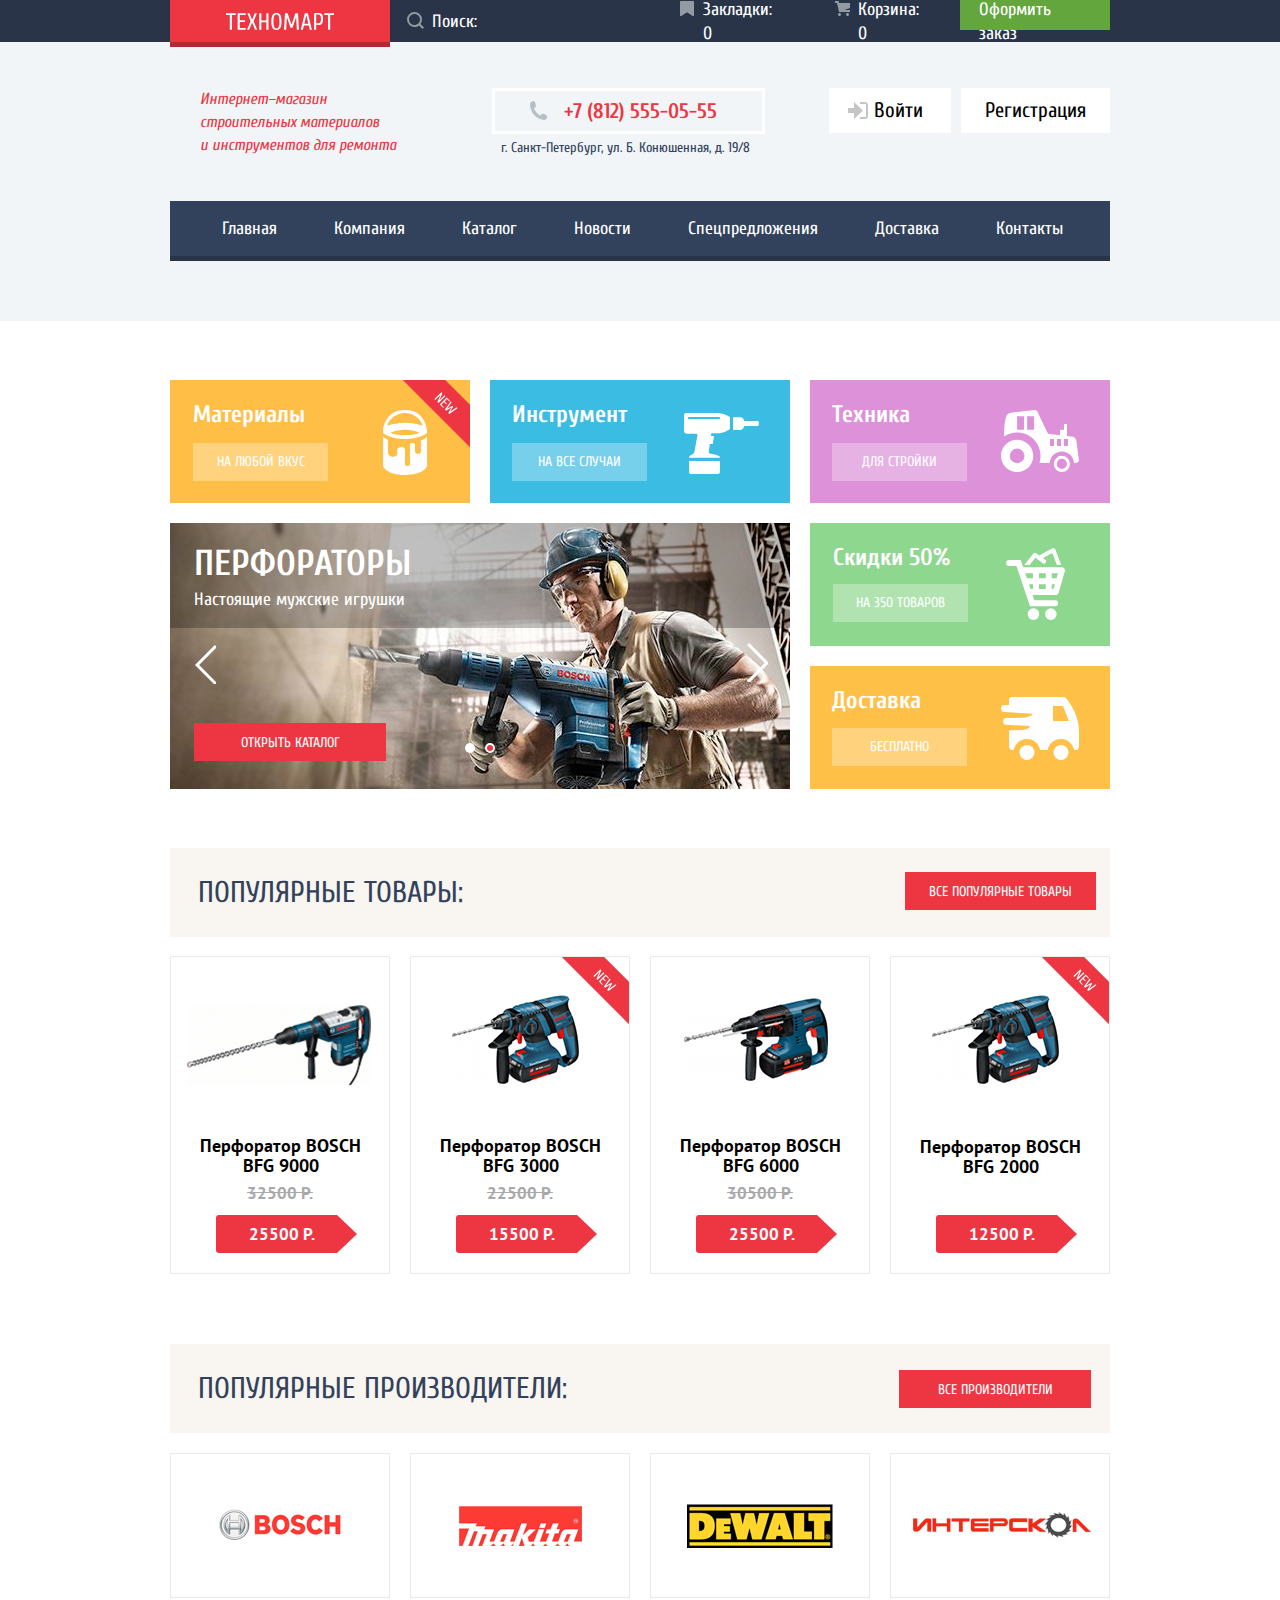
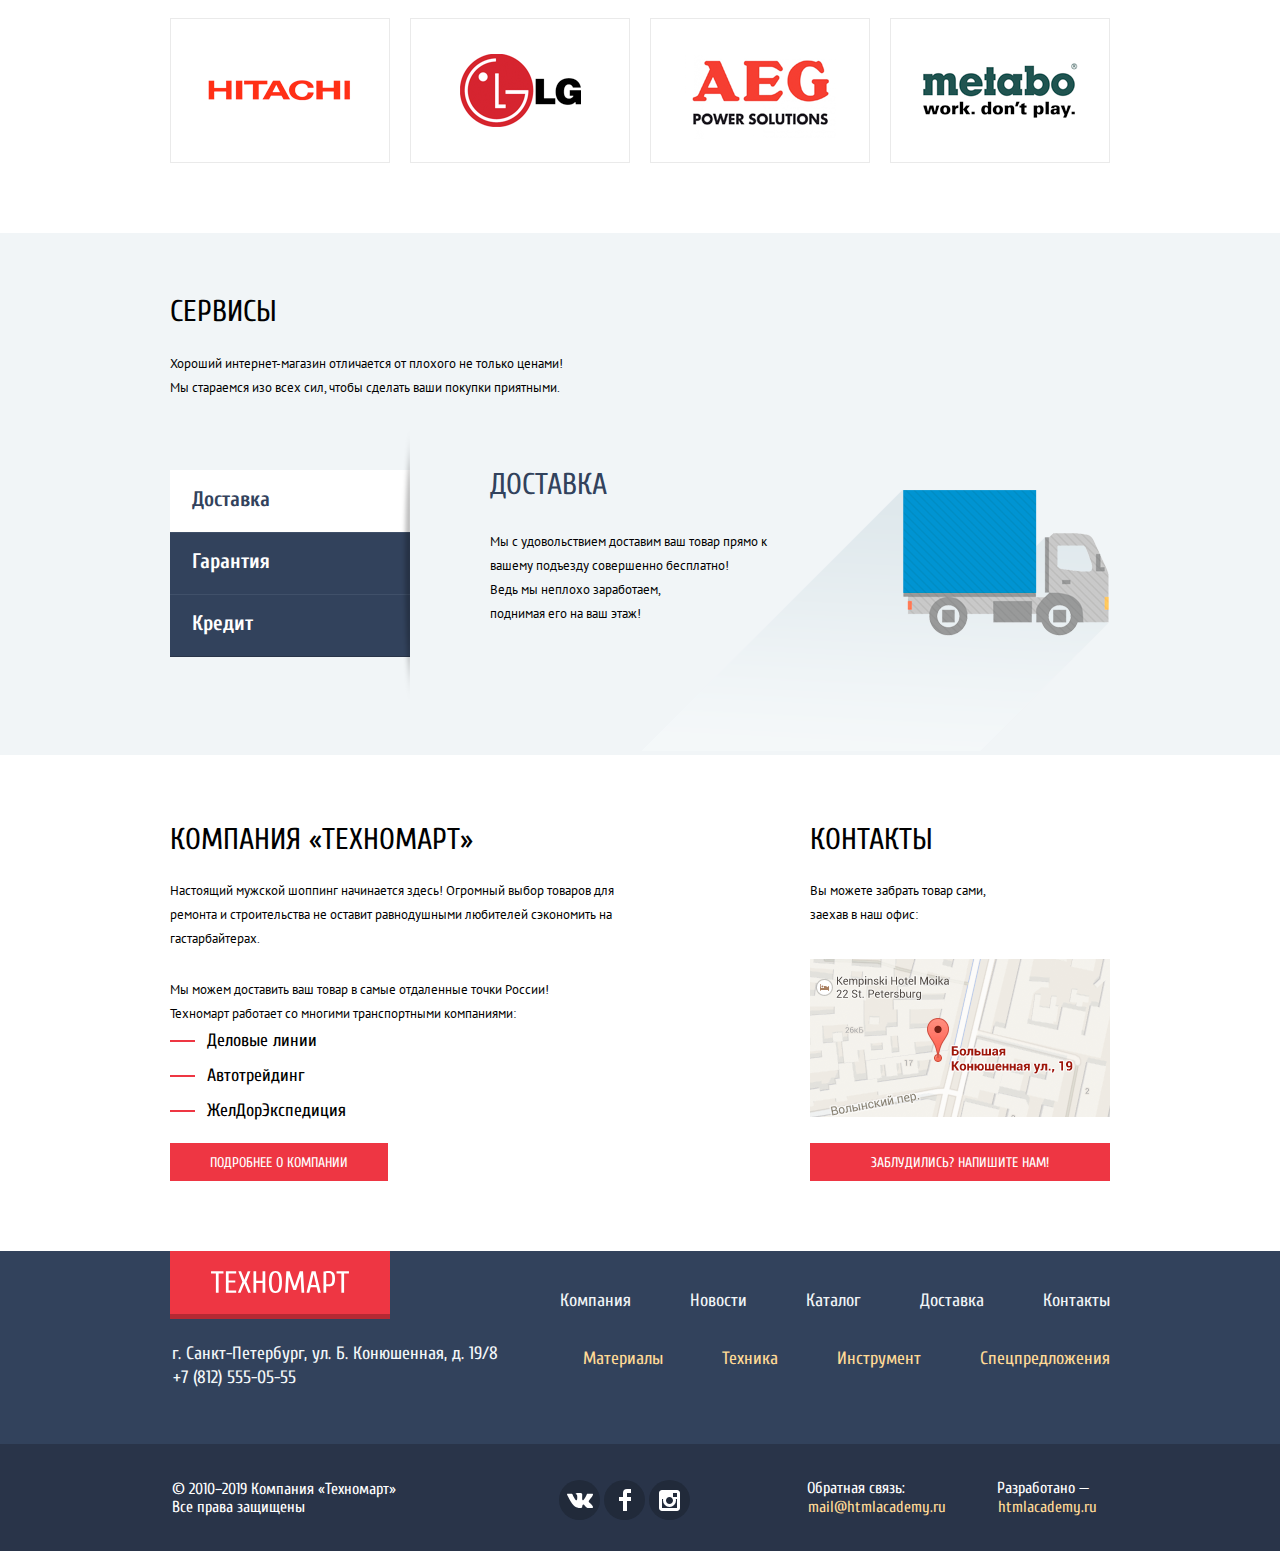
==== commit 0a38ea7f: "Сделал правки перед 1-ой отправкой на проверку" ====
--- a/index.html
+++ b/index.html
@@ -3,7 +3,7 @@
   <head>
     <meta charset="utf-8">
     <title>HTML Academy: Техномарт</title>
-    <link href="https://fonts.googleapis.com/css2?family=Cuprum:ital,wght@0,400;0,700;1,400&family=PT+Sans&display=swap"
+    <link href="https://fonts.googleapis.com/css2?family=Cuprum:ital,wght@0,400;0,700;1,400&family=PT+Sans:wght@400;700&display=swap"
       rel="stylesheet">
     <link rel="stylesheet" href="css/normalize.css">
     <link rel="stylesheet" href="css/style.css">
@@ -14,7 +14,7 @@
       <div class="page-header__wrap--background">
         <div class="page-header__wrap container">
           <a class="page-header__logo-link">
-            <img class="page-header__logo-img" src="images/logo-technomart.svg" alt="Логотип Техномарт">
+            <img class="page-header__logo-img" src="images/logo-technomart.svg" width="108" height="18" alt="Логотип Техномарт">
           </a>
           <form class="page-header__search-form" action="https://echo.htmlacademy.ru" method="post">
             <label class="visually-hidden" for="main-search">Поиск</label>
@@ -158,7 +158,7 @@
                 <a class="product-link__bookmarks link__active" href="#">В закладки</a>
               </div>
               <div class="card-wrap__item-img card-wrap__item-img--size">
-                <img class="product__item-img" src="images/bosch-bfg-9000.png" alt="Перфоратор BOSCH BFG 9000">
+                <img class="product__item-img" src="images/bosch-bfg-9000.png" width="184" height="164" alt="Перфоратор BOSCH BFG 9000">
               </div>
               <div class="card-item__wrap-info">
                 <h3 class="card__item-title">
@@ -174,7 +174,7 @@
                 <a class="product-link__bookmarks link__active" href="#">В закладки</a>
               </div>
               <div class="card-wrap__item-img">
-                <img class="product__item-img" src="images/bosch-bfg-3000.png" alt="Перфоратор BOSCH BFG 3000">
+                <img class="product__item-img" src="images/bosch-bfg-3000.png" width="127" height="112" alt="Перфоратор BOSCH BFG 3000">
               </div>
               <div class="card-item__wrap-info">
                 <h3 class="card__item-title">
@@ -190,7 +190,7 @@
                 <a class="product-link__bookmarks link__active" href="#">В закладки</a>
               </div>
               <div class="card-wrap__item-img">
-                <img class="product__item-img" src="images/bosch-bfg-6000.png" alt="Перфоратор BOSCH BFG 6000">
+                <img class="product__item-img" src="images/bosch-bfg-6000.png" width="144" height="128" alt="Перфоратор BOSCH BFG 6000">
               </div>
               <div class="card-item__wrap-info">
                 <h3 class="card__item-title">
@@ -206,7 +206,7 @@
                 <a class="product-link__bookmarks link__active" href="#">В закладки</a>
               </div>
               <div class="card-wrap__item-img">
-                <img class="product__item-img" src="images/bosch-bfg-2000.png" alt="Перфоратор BOSCH BFG 2000">
+                <img class="product__item-img" src="images/bosch-bfg-2000.png" width="127" height="112" alt="Перфоратор BOSCH BFG 2000">
               </div>
               <div class="card-item__wrap-info">
                 <h3 class="card__item-title price__title--padding">
@@ -227,42 +227,42 @@
         <ul class="manufacturer__list container">
           <li class="manufacturer__item">
             <a class="manufacturer__link" href="#">
-              <img class="manufacturer__img" src="images/bosch.png" alt="Производитель Bosch">
-            </a>
-          </li>
-          <li class="manufacturer__item">
-            <a class="manufacturer__link" href="#">
-              <img class="manufacturer__img" src="images/makita.png" alt="Производитель Makita">
-            </a>
-          </li>
-          <li class="manufacturer__item">
-            <a class="manufacturer__link" href="#">
-              <img class="manufacturer__img" src="images/dewalt.png" alt="Производитель Dewalt">
+              <img class="manufacturer__img" src="images/bosch.png" width="126" height="37" alt="Производитель Bosch">
+            </a>
+          </li>
+          <li class="manufacturer__item">
+            <a class="manufacturer__link" href="#">
+              <img class="manufacturer__img" src="images/makita.png" width="123" height="40" alt="Производитель Makita">
+            </a>
+          </li>
+          <li class="manufacturer__item">
+            <a class="manufacturer__link" href="#">
+              <img class="manufacturer__img" src="images/dewalt.png" width="146" height="44" alt="Производитель Dewalt">
             </a>
           </li>
           <li class="manufacturer__item">
             <a class="manufacturer__link " href="#">
-              <img class="manufacturer__img manufacturer__img--padding" src="images/interscol.png" alt="Производитель Interscol">
-            </a>
-          </li>
-          <li class="manufacturer__item">
-            <a class="manufacturer__link" href="#">
-              <img class="manufacturer__img" src="images/hitachi.png" alt="Производитель Hitachi">
-            </a>
-          </li>
-          <li class="manufacturer__item">
-            <a class="manufacturer__link" href="#">
-              <img class="manufacturer__img" src="images/lg.png" alt="Производитель Lg">
-            </a>
-          </li>
-          <li class="manufacturer__item">
-            <a class="manufacturer__link" href="#">
-              <img class="manufacturer__img" src="images/aeg.png" alt="Производитель Aeg">
-            </a>
-          </li>
-          <li class="manufacturer__item">
-            <a class="manufacturer__link" href="#">
-              <img class="manufacturer__img" src="images/metabo.png" alt="Производитель Metabo">
+              <img class="manufacturer__img manufacturer__img--padding" src="images/interscol.png" width="200" height="75" alt="Производитель Interscol">
+            </a>
+          </li>
+          <li class="manufacturer__item">
+            <a class="manufacturer__link" href="#">
+              <img class="manufacturer__img" src="images/hitachi.png" width="169" height="31" alt="Производитель Hitachi">
+            </a>
+          </li>
+          <li class="manufacturer__item">
+            <a class="manufacturer__link" href="#">
+              <img class="manufacturer__img" src="images/lg.png" width="121" height="73" alt="Производитель Lg">
+            </a>
+          </li>
+          <li class="manufacturer__item">
+            <a class="manufacturer__link" href="#">
+              <img class="manufacturer__img" src="images/aeg.png" width="151" height="96" alt="Производитель Aeg">
+            </a>
+          </li>
+          <li class="manufacturer__item">
+            <a class="manufacturer__link" href="#">
+              <img class="manufacturer__img" src="images/metabo.png" width="204" height="69" alt="Производитель Metabo">
             </a>
           </li>
         </ul>
@@ -362,7 +362,7 @@
           </p>
           <div class="contact__wrap">
             <a class="contact__link" href="https://yandex.ru/maps/2/saint-petersburg/house/bolshaya_konyushennaya_ulitsa_19_8/Z0kYdQVjSEQPQFtjfXVyeXpgYQ==/?ll=30.323117%2C59.938635&z=17.09">
-              <img class="contact__img" src="images/map.png" alt="Карта Большая Конюшенная улица, дом 19">
+              <img class="contact__img" src="images/map.png" width="300" height="158" alt="Карта Большая Конюшенная улица, дом 19">
             </a>  
             <a class="contact__button button" href="#">ЗАБЛУДИЛИСЬ? НАПИШИТЕ НАМ!</a>
           </div>
@@ -375,7 +375,7 @@
         <div class="footer-nav__wrap container">
           <div class="footer-nav__wrap-logo">
             <a class="footer-nav__logo-link" href="index.html">
-              <img class="footer-nav__logo-img" src="images/logo-technomart.svg" alt="Логотип Техномарт">
+              <img class="footer-nav__logo-img" src="images/logo-technomart.svg" width="138" height="23" alt="Логотип Техномарт">
             </a>
             <p class="footer-nav__text">
               г. Санкт-Петербург, ул. Б. Конюшенная, д. 19/8
@@ -432,19 +432,19 @@
               <li class="footer-social__item">
                 <a class="footer-social__button" href="#">
                   <span class="visually-hidden">Вконтакте</span>
-                  <img class="footer-social__img" src="images/icon-vk.svg" alt="Вконтакте">
+                  <img class="footer-social__img" src="images/icon-vk.svg" width="26" height="15" alt="Вконтакте">
                 </a>
               </li>
               <li class="footer-social__item">
                 <a class="footer-social__button" href="#">
                   <span class="visually-hidden">Фейсбук</span>
-                  <img class="footer-social__img" src="images/icon-fb.svg" alt="Фейсбук">
+                  <img class="footer-social__img" src="images/icon-fb.svg" width="12" height="22" alt="Фейсбук">
                 </a>
               </li>
               <li class="footer-social__item">
                 <a class="footer-social__button" href="#">
                   <span class="visually-hidden">Инстаграмм</span>
-                  <img class="footer-social__img" src="images/icon-insta.svg" alt="Инстаграмм">
+                  <img class="footer-social__img" src="images/icon-insta.svg" width="21" height="21" alt="Инстаграмм">
                 </a>
               </li>
             </ul>
--- a/css/style.css
+++ b/css/style.css
@@ -158,14 +158,10 @@
   width: 220px;
   height: 51px;
   background-color: var(--basic-red);
-
   -webkit-box-shadow: inset 0px -5px 0px var(--box-shadow-logo);
-
   box-shadow: inset 0px -5px 0px var(--box-shadow-logo);
-}
-
-.page-header__logo-img {
-  padding: 16px 57px 17px 55px;
+  text-align: center;
+  padding-top: 17px;
 }
 
 .page-header__logo-img:active {
@@ -179,7 +175,7 @@
 .page-header__search {
   outline: none;
   width: 271px;
-  height: 42px;
+  line-height: 27px;
   border: none;
   background-color: var(--dark-blue);
   padding-left: 42px;
@@ -227,7 +223,7 @@
   opacity: 0.5;
   background-color: transparent;
   left: 17px;
-  top: 13px;
+  top: 5px;
 }
 
 .page-header__search:focus+.page-header__search--svg {
@@ -1618,19 +1614,19 @@
   padding-left: 59px;
 }
 
-.footer-nav__item:active {
+.footer-nav__link {
+  font-size: 18px;
+  line-height: 24px;
+  color: var(--basic-background);
+}
+
+.footer-nav__link:hover {
+  text-decoration: underline;
+}
+
+.footer-nav__link:active {
   opacity: 0.5;
   text-decoration: none;
-}
-
-.footer-nav__link {
-  font-size: 18px;
-  line-height: 24px;
-  color: var(--basic-background);
-}
-
-.footer-nav__link:hover {
-  text-decoration: underline;
 }
 
 .footer-nav__wrap-list {
@@ -2655,11 +2651,7 @@
 
 .modal {
   display: none;
-}
-
-.modal__active {
   position: fixed;
-  display: block;
   left: 50%;
   top: 50%;
   -webkit-transform: translate(-50%, -50%);
